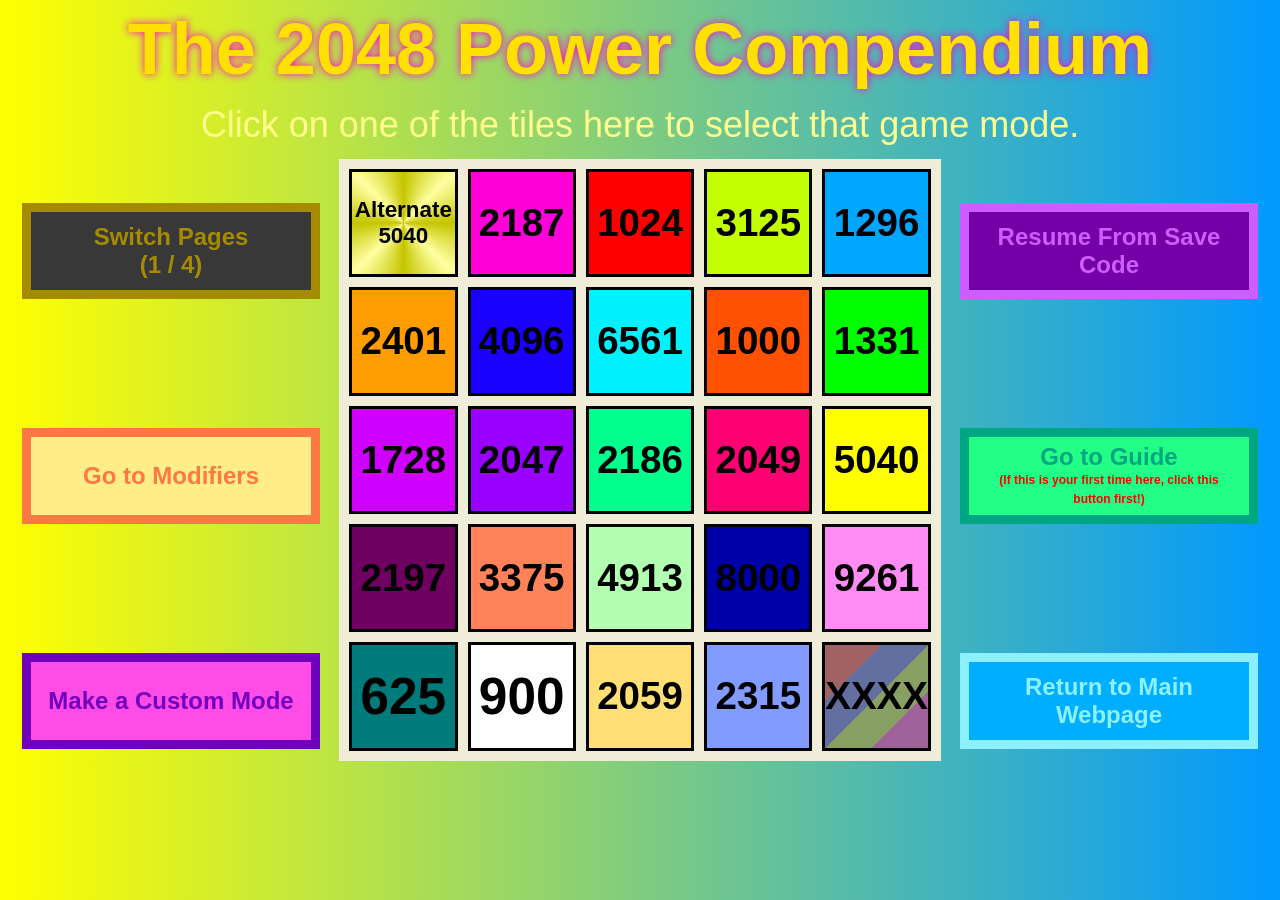
==== index.html @ 2cdbbf2d "gaussian bigint generalization progress" ====
<!DOCTYPE html>
<!-- There are secrets hidden in the Compendium. If you want to find those secrets legitimately, I'd recommend not looking
 at the code. If you don't know whether you've found all the secrets yet, then you have not. -->
<html>
    <head>
        <title>The 2048 Power Compendium</title>
        <link rel="stylesheet" href="2048 Power Compendium.css">
        <link rel="icon" type="image/png" href="Main Website Icon.png">
        <meta name="viewport" content="width=device-width, initial-scale=1.0">
        <base target="_blank">
    </head>
    <body>

        <div id="menu">
            <div id="waves_background"></div>
            <h1 id="compendium_title">The 2<span id="titleZero">0</span>48 Power Compendium</h1>
            <p id="menu_subtitle">Click on one of the tiles here to select that game mode.</p>
            <div id="menu_grid_storage">
                <div class="menu_tile hover_grow" style="background-color: #ffc400">2048</div>
                <div class="menu_tile hover_grow" style="background-color: #ff00d9">2187</div>
                <div class="menu_tile hover_grow" style="background-color: #ff0000">1024</div>
                <div class="menu_tile hover_grow" style="background-color: #c3ff00">3125</div>
                <div class="menu_tile hover_grow" style="background-color: #00a6ff">1296</div>
                <div class="menu_tile hover_grow" style="background-color: #ff9d00">2401</div>
                <div class="menu_tile hover_grow" style="background-color: #1900ff">4096</div>
                <div class="menu_tile hover_grow" style="background-color: #00f2ff">6561</div>
                <div class="menu_tile hover_grow" style="background-color: #ff5100">1000</div>
                <div class="menu_tile hover_grow" style="background-color: #00ff00">1331</div>
                <div class="menu_tile hover_grow" style="background-color: #d000ff">1728</div>
                <div class="menu_tile hover_grow" style="background-color: #9900ff">2047</div>
                <div class="menu_tile hover_grow" style="background-color: #00ff8c">2186</div>
                <div class="menu_tile hover_grow" style="background-color: #ff0073">2049</div>
                <div class="menu_tile hover_grow" style="background-color: #ffff00">5040</div>
                <div class="menu_tile hover_grow" style="background-color: #6f0062">2197</div>
                <div class="menu_tile hover_grow" style="background-color: #ff8258">3375</div>
                <div class="menu_tile hover_grow" style="background-color: #b2ffb2">4913</div>
                <div class="menu_tile hover_grow" style="background-color: #0000a8">8000</div>
                <div class="menu_tile hover_grow" style="background-color: #ff8cf5">9261</div>
                <div class="menu_tile hover_grow" style="background-color: #007b7b; --tile_font_size: 6.4;">625</div>
                <div class="menu_tile hover_grow" style="background-color: #ffffff; --tile_font_size: 6.4;">900</div>
                <div class="menu_tile hover_grow" style="background-color: #ffdf76">2059</div>
                <div class="menu_tile hover_grow" style="background-color: #829bff">2315</div>
                <div class="menu_tile hover_grow" style="background-image: linear-gradient(135deg, #a06262 0%, #a06262 27.5%, #626fa0 27.5%, #626fa0 50%, #88a062 50%, #88a062 72.5%, #a0629a 72.5%); background-color: #636363">XXXX</div>
                <div class="menu_tile hover_grow" style="background-color: #6637a8">2584</div>
                <div class="menu_tile hover_grow" style="background-color: #ffba7d">2745</div>
                <div class="menu_tile hover_grow" style="background-color: #009900">1705</div>
                <div class="menu_tile hover_grow" style="background-image: linear-gradient(#d0ae91, #d58137, #7a4b21); --tile_font_size: 3.6;">1535 1536 1537</div>
                <div class="menu_tile hover_grow" style="background-image: linear-gradient(#ffd54d 0% 15%, #fff 15% 85%, #ffd54d 85% 100%)">3072</div>
                <div class="menu_tile hover_grow" style="background-image: radial-gradient(#edcc61 0% 50%, #8cff00); --tile_font_size: 4;"><p><sup>256</sup>No</p></div>
                <div class="menu_tile hover_grow" style="background-image: linear-gradient(#ff3030 0%, #ff00d9 25% 75%, #3030ff 100%); --tile_font_size: 3.2;">Bicolor 2187</div>
                <div class="menu_tile hover_grow" style="background-image: linear-gradient(#8fba00 0%, #c3ff00 25% 75%, #8fba00 100%); --tile_font_size: 3.2;">Harder 3125</div>
                <div class="menu_tile hover_grow" style="background-image: linear-gradient(#ff77eb 0% 50%, #6c005c 50% 100%); --tile_font_size: 3.2;">Partial Absorb 243</div>
                <div class="menu_tile hover_grow" style="background-image: linear-gradient(#ff8cbc 0% 50%, #990040 50% 100%); --tile_font_size: 3.2;">Partial Absorb 257</div>
                <div class="menu_tile hover_grow" style="background-image: linear-gradient(#ffe08c 0% 50%, #997500 50% 100%); --tile_font_size: 3.2;">Partial Absorb 270</div>
                <div class="menu_tile hover_grow" style="background-color: #af8c00; --tile_font_size: 3">2216.838</div>
                <div class="menu_tile hover_grow" style="background-color: #ffff4d; --tile_font_size: 6.4;">180</div>
                <div class="menu_tile hover_grow" style="background-color: #00a068">2592</div>
                <div class="menu_tile hover_grow" style="background-image: linear-gradient(90deg, #f9eee3 0% 33.333%, #ede0c8 33.333% 66.666%, #f2b179 66.666% 100%);">2 4 8</div>
                <div class="menu_tile hover_grow" style="background-image: linear-gradient(#660000, #664e00, #1d6600, #00664e, #005866, #003366, #050066); --tile_font_size: 6"><p>X<sup>Y</sup></p></div>
                <div class="menu_tile hover_grow" style="background-image: linear-gradient(#30ffff 0%, #6637a8 25% 75%, #ffff30 100%); --tile_font_size: 3.2;">Bicolor 2584</div>
                <div class="menu_tile hover_grow" style="background-color: #deeedd">1321</div>
                <div class="menu_tile hover_grow" style="background-image: linear-gradient(#df96d9, #bfff98, #df96d9); --tile_font_size: 3.5;">mod 27</div>
                <div class="menu_tile hover_grow" style="background-image: linear-gradient(#4af 0% 33%, #74f 33%, #0bb 66%, #b3f 66%, #40c 100%); --tile_font_size: 2.4">Directional Merges</div>
                <div class="menu_tile hover_grow" style="background-color: #eace51">2378</div>
                <div class="menu_tile hover_grow" style="background-image: linear-gradient(#cdff71, #77b700); --tile_font_size: 4.2;">1093 1094</div>
                <div class="menu_tile hover_grow" style="background-image: radial-gradient(#6cffff 0% 20%, #00c3c3)">2310</div>
                <div class="menu_tile hover_grow" style="background-image: linear-gradient(90deg, #ffffac, #d8ffae, #a6ffcd, #aaf8ff, #b7c2ff, #e2bcff, #ffaaff); --tile_font_size: 6.4;">378</div>
                <div class="menu_tile hover_grow" style="background-color: #468">
                    <div class="primeImage" style="background-image:conic-gradient(#0000 0deg 10deg, #fff 35deg 55deg, #0000 80deg 100deg, #000 125deg 145deg, #0000 170deg 190deg, #fff 215deg 235deg, #0000 260deg 280deg, #000 305deg 325deg, #0000 350deg);opacity:0.5;"></div>
                    <div class="primeImage" style="background-image:radial-gradient(#fff 0%, #0000 19.666% 30.333%, #000 38.888% 44.444%, #0000 53% 63.666%, #fff 72.222% 77.777%, #0000 86.333%, #000 100%);opacity:0.5;"></div>
                    <div class="primeImage" style="background-image:repeating-linear-gradient(#0000 0%, #fff 15%, #0000 30%, #000 45%, #0000 60%);mask-image:repeating-linear-gradient(90deg, #000 0% 14%, #0000 14% 42%);opacity:0.5;"></div>
                    <p style="z-index: 1">DIVE</p>
                </div>
                <div class="menu_tile hover_grow" style="background-image: linear-gradient(#f67bd5, #994182); --tile_font_size: 4.2;">1365 1366</div>
                <div class="menu_tile hover_grow" style="background-color: #99c857">2583</div>
                <div class="menu_tile hover_grow" style="background-color: #a92f10">2131</div>
                <div class="menu_tile hover_grow" style="background-image: radial-gradient(#ffff77 0% 60%, #75baff)">3888</div>
                <div class="menu_tile hover_grow" style="background-image: radial-gradient(#ff77ff 0% 60%, #baff75)">2000</div>
                <div class="menu_tile hover_grow" style="background-image: radial-gradient(#77ffff 0% 60%, #ff75ba)">3645</div>
                <div class="menu_tile hover_grow" style="background-image: radial-gradient(#4fb54f 0% 70%, #f66, #6f6, #66f)">2700</div>
                <div class="menu_tile hover_grow" style="background-image: linear-gradient(90deg, #daff74 0% 35%, #527000 65% 100%); --tile_font_size: 8;">10</div>
                <div class="menu_tile hover_grow" style="background-image: radial-gradient(#e1ddee, #ffffff)">1825</div>
                <div class="menu_tile hover_grow" style="background-image: linear-gradient(#80ffaa, #80ffaa, #80d5ff, #80d5ff, #f480ff, #f480ff)">2295</div>
                <div class="menu_tile hover_grow" style="background-image: linear-gradient(#00d800, #00d800, #008f8f, #008f8f, #47008f, #47008f)">3069</div>
                <div class="menu_tile hover_grow" style="background-image: linear-gradient(#ffb380 0% 50%, #823502 50% 100%); --tile_font_size: 3.2;">Partial Absorb 361</div>
                <div class="menu_tile hover_grow" style="background-image: linear-gradient(#b96042 0%, #ff8258 25% 75%, #b96042 100%); --tile_font_size: 3.2;">Harder 3375</div>
                <div class="menu_tile hover_grow" style="background-image: repeating-linear-gradient(#9aad5d 0%, #c3ff00 15%, #9aad5d 30%); --tile_font_size: 2.25;">Interleaved 3125</div>
                <div class="menu_tile hover_grow" style="background-image: repeating-linear-gradient(#bb6f56 0%, #ff8258 15%, #bb6f56 30%); --tile_font_size: 2.25;">Interleaved 3375</div>
                <div class="menu_tile hover_grow" style="background-image: repeating-linear-gradient(#8c5caa 0%, #d48eff 15%, #8c5caa 30%); --tile_font_size: 2.25;">Interleaved 5832</div>
                <div class="menu_tile hover_grow" style="background-image: linear-gradient(#b1ff33 0%, #a39600 25% 75%, #b1ff33 100%)">1762</div>
                <div class="menu_tile hover_grow" style="background-image: radial-gradient(#c83b3b 0% 70%, #ff6, #6ff, #f6f)">2205</div>
                <div class="menu_tile hover_grow" style="background-image: linear-gradient(#a4cf3f, #a4cf3f, #852bd4, #852bd4); --tile_font_size: 2.8;">(232, 240)</div>
                <div class="menu_tile hover_grow" style="background-image: radial-gradient(#ffc400 0% 60%, #ff0000); --tile_font_size: 3.5;">16+16i</div>
                <div class="menu_tile hover_grow" style="background-image: linear-gradient(#d6fb00, #f54a00); --tile_font_size: 2.8;">3,188,646</div>
                <div class="menu_tile hover_grow" style="background-image: linear-gradient(#61e5ff, #3a0060)">3026</div>
                <div class="menu_tile hover_grow" style="background-color: #885500;--tile_font_size: 2.8;">
                    <div class="primeImage" style="background-image:conic-gradient(#0000 0deg 10deg, #fff 35deg 55deg, #0000 80deg 100deg, #000 125deg 145deg, #0000 170deg 190deg, #fff 215deg 235deg, #0000 260deg 280deg, #000 305deg 325deg, #0000 350deg);opacity:0.5;"></div>
                    <div class="primeImage" style="background-image:repeating-linear-gradient(#0000 0%, #fff 15%, #0000 30%, #000 45%, #0000 60%);mask-image:repeating-linear-gradient(90deg, #000 0% 14%, #0000 14% 42%);opacity:0.5;"></div>
                    <div class="primeImage" style="background-color:#550000;mask-image:linear-gradient(#0000 0% 25%, #000 75%);"></div>
                    <p style="z-index: 1">SQUART</p>
                </div>
                <div class="menu_tile hover_grow" style="background-image: radial-gradient(#c243c2 0% 50%, #ffdfac 75%); --tile_font_size: 3.2;">
                    <div class="primeImage" style="background-image: conic-gradient(#0000 0deg 27.5deg, rgb(70.83333333333333, 0, 70.83333333333333, 1) 27.5deg, rgba(127.5, 0, 0, 1) 36.25deg 53.75deg, rgb(70.83333333333333, 0, 70.83333333333333, 1) 62.5deg, #0000 62.5deg);mask-image:radial-gradient(#000 0% 50%, #0000 75%);"></div>
                    <div class="primeImage" style="background-image: conic-gradient(#0000 0deg 207.5deg, rgb(70.83333333333333, 0, 70.83333333333333, 1) 207.5deg, rgba(0, 127.5, 0, 1) 216.25deg 233.75deg, rgb(70.83333333333333, 0, 70.83333333333333, 1) 242.5deg, #0000 242.5deg);mask-image:radial-gradient(#000 0% 50%, #0000 75%);"></div>
                    <div class="primeImage" style="background-image: conic-gradient(#0000 0deg 117.5deg, rgb(70.83333333333333, 0, 70.83333333333333, 1) 117.5deg, rgba(0, 0, 127.5, 1) 126.25deg 143.75deg, rgb(70.83333333333333, 0, 70.83333333333333, 1) 152.5deg, #0000 152.5deg);mask-image:radial-gradient(#000 0% 50%, #0000 75%);"></div>
                    <div class="primeImage" style="background-image: conic-gradient(#0000 0deg 297.5deg, rgb(70.83333333333333, 0, 70.83333333333333, 1) 297.5deg, rgba(127.5, 127.5, 0, 1) 306.25deg 323.75deg, rgb(70.83333333333333, 0, 70.83333333333333, 1) 332.5deg, #0000 332.5deg);mask-image:radial-gradient(#000 0% 50%, #0000 75%);"></div>
                    <p style="z-index: 1">Turatin</p>
                </div>
                <div class="menu_tile hover_grow" style="background-color: #990080;">
                    <div class="primeImage" style="background-color:#660033;width:50%;height:50%;left:0%;top:25%"></div>
                    <div class="primeImage" style="background-color:#330066;width:50%;height:50%;left:50%;top:25%"></div>
                    <p style="z-index: 1">3307</p>
                </div>
                <div class="menu_tile hover_grow" style="background-image: linear-gradient(#c37800 0%, #ff9d00 25% 75%, #c37800 100%); --tile_font_size: 3.2;">Easier 2401</div>
                <div class="menu_tile hover_grow" style="background-image: linear-gradient(#cda405 0%, #ff5ee4 25% 75%, #cda405 100%)">1668</div>
                <div class="menu_tile hover_grow" style="background-image: linear-gradient(#2d80d2 0%, #6c1700 25% 75%, #2d80d2 100%)">1847</div>
                <div class="menu_tile hover_grow" style="background-image: conic-gradient(#0047b3 0deg 60deg, #008033 120deg 180deg, #804d00 240deg 300deg, #0047b3 360deg)">3240</div>
                <div class="menu_tile hover_grow" style="background-image: linear-gradient(#ff3333 0%, #6f00b9 25% 75%, #ff3333 100%)">1429</div>
                <div class="menu_tile hover_grow" style="background-image: radial-gradient(#33d039 0%, #0000 50%), linear-gradient(#bffff3, #fea842)">2058</div>
                <div class="menu_tile hover_grow" style="background-image: linear-gradient(45deg, #ff6b3e 0% 25%, #ffe032 75% 100%)">1716</div>
                <div class="menu_tile hover_grow" style="background-image: linear-gradient(#0000 0%, #00a6ff 25% 75%, #0000 100%), linear-gradient(90deg, #ff8080 0% 20%, #ffdb80 20% 40%, #c8ff80 40% 60%, #80ff93 60% 80%, #80ffee 80% 100%); --tile_font_size: 2.6;">Ratio-Fill 1296</div>
                <div class="menu_tile hover_grow" style="background-image: linear-gradient(#0000 0%, #ff0000 25% 75%, #0000 100%), linear-gradient(90deg, #ffdb80 0% 16.666%, #c8ff80 16.666% 33.333%, #80ff93 33.333% 50%, #80ffee 50% 66.666%, #80b5ff 66.666% 83.333%, #a680ff 83.333% 100%); --tile_font_size: 2.6;">Ratio-Fill 1024</div>
                <div class="menu_tile hover_grow" style="background-image: radial-gradient(#d13b00 0% 35%, #a8b4e2 90%)">2669</div>
                <div class="menu_tile hover_grow" style="background-image: linear-gradient(#9447ff, #9447ff, #99c9ff, #99c9ff, #00a36a, #00a36a, #39f500, #39f500, #ffea47, #ffea47, #ff9999, #ff9999); --tile_font_size: 3.2;">Bitwise 2048</div>
                <div class="menu_tile hover_grow" style="background-image: radial-gradient(#d3ff7a 0% 25%, #4800ad 90%)">3120</div>
                <div class="menu_tile hover_grow" style="background-image: linear-gradient(#9ef0b8 0%, #0000 25% 75%, #cc81ed 100%), linear-gradient(90deg, #ff9449, #ff415c); --tile_font_size: 3;">FACTUP</div>
                <div class="menu_tile hover_grow" style="background-image: linear-gradient(#83cb66, #db000c 25% 75%, #83cb66)">
                    <div class="primeImage" style="background-image: linear-gradient(#cc6666, #ff0066 25% 75%, #cc6666); mask-image: linear-gradient(90deg, #0000 0% 30%, #000 70% 100%);"></div>
                    <p style="z-index: 1">2496</p>
                </div>
                <div class="menu_tile hover_grow" style="background-image: linear-gradient(#0000 0%, #ff8258 25% 75%, #0000 100%), linear-gradient(90deg, #df9f9f 0% 14.28%, #c3df9f 14.28% 28.57%, #9fdfd7 28.57% 42.86%, #b39fdf 42.86% 57.14%, #df9fb0 57.14% 71.43%, #d4df9f 71.43% 85.71%, #9fdfc6 85.71% 100%); --tile_font_size: 2.6;">Ratio-Fill 3375</div>
                <div class="menu_tile hover_grow" style="background-image: linear-gradient(#fff, #fff, #45adff, #45adff, #fff, #fff);">
                    <div class="primeImage" style="background-image: linear-gradient(#fff 0%, #0000 25% 75%, #fff 100%), linear-gradient(90deg, #0f0, #0f0); mask-image: linear-gradient(#0000 0%, #000 7.5%, #4444 15%, #000 50%, #4444 85%, #000 92.5%, #0000 100%); width:100%;height:3.7037%;top:3.7037%"></div>
                    <div class="primeImage" style="background-image: linear-gradient(#fff 0%, #0000 25% 75%, #fff 100%), linear-gradient(90deg, #0f0, #0f0); mask-image: linear-gradient(#0000 0%, #000 7.5%, #4444 15%, #000 50%, #4444 85%, #000 92.5%, #0000 100%); width:100%;height:3.7037%;top:11.111%"></div>
                    <div class="primeImage" style="background-image: linear-gradient(#fff 0%, #0000 25% 75%, #fff 100%), linear-gradient(90deg, #00f, #00f); mask-image: linear-gradient(#0000 0%, #000 7.5%, #4444 15%, #000 50%, #4444 85%, #000 92.5%, #0000 100%); width:100%;height:3.7037%;top:18.518%"></div>
                    <div class="primeImage" style="background-image: linear-gradient(#000 0%, #0000 25% 75%, #000 100%), linear-gradient(90deg, #f0a, #f0a); mask-image: linear-gradient(#0000 0%, #000 7.5%, #4444 15%, #000 50%, #4444 85%, #000 92.5%, #0000 100%); width:100%;height:3.7037%;top:25.925%"></div>
                    <div class="primeImage" style="background-image: linear-gradient(#fff 0%, #0000 25% 75%, #fff 100%), linear-gradient(90deg, #0f0, #0f0); mask-image: linear-gradient(#0000 0%, #000 7.5%, #4444 15%, #000 50%, #4444 85%, #000 92.5%, #0000 100%); width:100%;height:3.7037%;bottom:3.7037%"></div>
                    <div class="primeImage" style="background-image: linear-gradient(#fff 0%, #0000 25% 75%, #fff 100%), linear-gradient(90deg, #0f0, #0f0); mask-image: linear-gradient(#0000 0%, #000 7.5%, #4444 15%, #000 50%, #4444 85%, #000 92.5%, #0000 100%); width:100%;height:3.7037%;bottom:11.111%"></div>
                    <div class="primeImage" style="background-image: linear-gradient(#fff 0%, #0000 25% 75%, #fff 100%), linear-gradient(90deg, #00f, #00f); mask-image: linear-gradient(#0000 0%, #000 7.5%, #4444 15%, #000 50%, #4444 85%, #000 92.5%, #0000 100%); width:100%;height:3.7037%;bottom:18.518%"></div>
                    <div class="primeImage" style="background-image: linear-gradient(#000 0%, #0000 25% 75%, #000 100%), linear-gradient(90deg, #f0a, #f0a); mask-image: linear-gradient(#0000 0%, #000 7.5%, #4444 15%, #000 50%, #4444 85%, #000 92.5%, #0000 100%); width:100%;height:3.7037%;bottom:25.925%"></div>
                    <p style="z-index: 1">1845</p>
                </div>
                <div class="menu_tile hover_grow" style="background-color: #00bb60; --tile_font_size: 2.6;">
                    <div class="primeImage" style="background-image: linear-gradient(#fff 0%, #0000 25% 75%, #fff 100%), linear-gradient(90deg, #f00, #f00); mask-image: linear-gradient(#0000 0%, #000 7.5%, #4444 15%, #000 50%, #4444 85%, #000 92.5%, #0000 100%); width:100%;height:11.111%;top:11.111%"></div>
                    <div class="primeImage" style="background-image: linear-gradient(#fff 0%, #0000 25% 75%, #fff 100%), linear-gradient(90deg, #0f0, #0f0); mask-image: linear-gradient(#0000 0%, #000 7.5%, #4444 15%, #000 50%, #4444 85%, #000 92.5%, #0000 100%); width:100%;height:11.111%;top:33.333%"></div>
                    <div class="primeImage" style="background-image: linear-gradient(#fff 0%, #0000 25% 75%, #fff 100%), linear-gradient(90deg, #00f, #00f); mask-image: linear-gradient(#0000 0%, #000 7.5%, #4444 15%, #000 50%, #4444 85%, #000 92.5%, #0000 100%); width:100%;height:11.111%;top:55.555%"></div>
                    <div class="primeImage" style="background-image: linear-gradient(#000 0%, #0000 25% 75%, #000 100%), linear-gradient(90deg, #ff0, #ff0); mask-image: linear-gradient(#0000 0%, #000 7.5%, #4444 15%, #000 50%, #4444 85%, #000 92.5%, #0000 100%); width:100%;height:11.111%;top:77.777%"></div>
                    <p style="z-index: 1">SCAPRIM</p>
                </div>
                <div class="menu_tile hover_grow" style="background-color: #ffbe19; --tile_font_size: 3;">
                    <div class="primeImage" style="background-image: conic-gradient(from -36deg, #0000 0deg 12deg, hsla(0, 100%, 29.95545810173256%, 1) 16.8deg 55.2deg, #0000 60deg 84deg, #4b4b4b 88.8deg 127.2deg, #0000 132deg 156deg, hsla(82.479712601683, 100%, 39.58831175456857%, 1) 160.8deg 199.2deg, #0000 204deg 228deg, hsla(113.83704401012218, 100%, 42.35069804169761%, 1) 232.8deg 271.2deg, #0000 276deg 300deg, hsla(45.39186137911807, 100%, 35.79183063308533%, 1) 304.8deg 343.2deg, #0000 348deg)"></div>
                    <div class="primeImage" style="background-image: conic-gradient(from 0deg, #0000 0deg 62.4deg, hsla(0, 100%, 36.4599122915593%, 1) 64.32deg 79.67999999999999deg, #0000 81.6deg 278.4deg, hsla(0, 100%, 36.4599122915593%, 1) 280.32deg 295.68deg, #0000 297.6deg)"></div>
                    <p style="z-index: 1">TRIGAT</p>
                </div>
                <div class="menu_tile hover_grow" style="background-image: linear-gradient(#0000 0%, #ff8cf5 25% 75%, #0000 100%), linear-gradient(90deg, #e69999 0% 20%, #e6d099 20% 40%, #c4e699 40% 60%, #99e6a4 60% 80%, #99e6db 80% 100%); --tile_font_size: 2.6;">Ratio-Fill 9261</div>
                <div class="menu_tile hover_grow" style="background-image: linear-gradient(90deg, #0000ff, #0000ff, #0000, #0000, #0000ff, #0000ff), linear-gradient(#a090e0, #a090e0, #0e0047, #0e0047)">3385</div>
                <div class="menu_tile hover_grow" style="background-color: #b4ffff; --tile_font_size: 3.5;">
                    <div class="primeImage" style="background-image: linear-gradient(115.382deg, #44f6e8, #92af56, #d95c02); mask-image: repeating-linear-gradient(205.382deg, #0000 0% 18.05%, #000b 18.05% 24.07%)"></div>
                    <div class="primeImage" style="background-image: linear-gradient(217.84deg, #12bac8, #62a9da, #aa9fca, #c192a8, #ef7959); mask-image: repeating-linear-gradient(307.84deg, #0000 0% 13.481%, #000b 13.481% 17.975%)"></div>
                    <p style="z-index: 1">LOCEF</p>
                </div>
                <div class="menu_tile hover_grow" style="background-image: conic-gradient(from -90deg, #9a65b3 0deg 15deg, #90e6aa 60deg 120deg, #9a65b3 165deg 195deg, #e7b9c0 240deg 300deg, #9a65b3 345deg 360deg); --tile_font_size: 3;">Pro-<br>Add-<br>Uct</div>
                <div class="menu_tile hover_grow" style="background-image: linear-gradient(#7d79eb 0% 50%, #14187d 50% 100%); --tile_font_size: 3.2;">Partial Absorb 377</div>
                <div class="menu_tile hover_grow" style="background-image: conic-gradient(from -30deg, #a9dd00 0deg, #e8f6bb 20deg 40deg, #a9dd00 60deg 90deg, #2d3b00 110deg 130deg, #a9dd00 150deg 180deg, #e8f6bb 200deg 220deg, #a9dd00 240deg 270deg, #2d3b00 290deg 310deg, #a9dd00 330deg 360deg); --tile_font_size: 3.2;">Four-Sides 625</div>
                <div class="menu_tile hover_grow" style="background-image: repeating-conic-gradient(#c5c500 0deg, #ffffa1 45deg, #c5c500 90deg);  --tile_font_size: 2.8;">Alternate 5040</div>
            </div>
            <div id="waves_grid_storage" style="display: none;">
                <div class="menu_tile waves_tile hover_grow" style="background-color: #e8004d; --tile_font_size: 3.5;">
                    <div class="primeImage" style="background-image: linear-gradient(2371.84deg, rgba(0, 0, 0, 0), rgba(235, 0, 255, 0.75)), linear-gradient(2371.84deg, rgb(58, 255, 5), rgb(255, 57, 129)); mask-image: repeating-linear-gradient(2461.84deg, rgba(0, 0, 0, 0) 0%, rgba(0, 0, 0, 0) 18.8796%, rgba(0, 0, 0, 0.733) 18.8796%, rgba(0, 0, 0, 0.733) 25.1728%);"></div>
                    <div class="primeImage" style="background-image: linear-gradient(7115.53deg, rgba(0, 0, 0, 0), rgba(0, 255, 195, 0.75)), linear-gradient(7115.53deg, rgb(255, 169, 122), rgb(255, 57, 130), rgb(149, 122, 255), rgb(57, 160, 255)); mask-image: repeating-linear-gradient(7205.53deg, rgba(0, 0, 0, 0) 0%, rgba(0, 0, 0, 0) 12.6214%, rgba(0, 0, 0, 0.733) 12.6214%, rgba(0, 0, 0, 0.733) 16.8285%);"></div>
                    <p style="z-index: 1">HICEM</p>
                </div>
                <div class="menu_tile waves_tile hover_grow" style="background-color: #4a0;--tile_font_size: 2.8;">
                    <div class="primeImage" style="background-image:radial-gradient(#0000 0% 50%, #00f 100%);"></div>
                    <div class="primeImage" style="background-image:conic-gradient(#0000 0deg 10deg, #fff 35deg 55deg, #0000 80deg 100deg, #000 125deg 145deg, #0000 170deg 190deg, #fff 215deg 235deg, #0000 260deg 280deg, #000 305deg 325deg, #0000 350deg);opacity:0.5;"></div>
                    <p style="z-index: 1">DOFFET</p>
                </div>
                <div class="menu_tile waves_tile hover_grow" style="background-image: linear-gradient(#003a3b, #a4b1ff); --tile_font_size: 3.2;">
                    <div class="primeImage" style="background-image:conic-gradient(#0000 0deg 10deg, #fff 35deg 55deg, #0000 80deg 100deg, #000 125deg 145deg, #0000 170deg 190deg, #fff 215deg 235deg, #0000 260deg 280deg, #000 305deg 325deg, #0000 350deg);opacity:0.5;"></div>
                    <div class="primeImage" style="background-image:radial-gradient(#fff 0%, #0000 19.666% 30.333%, #000 38.888% 44.444%, #0000 53% 63.666%, #fff 72.222% 77.777%, #0000 86.333%, #000 100%);opacity:0.5;"></div>
                    <div class="primeImage" style="background-image:repeating-linear-gradient(#0000 0%, #fff 15%, #0000 30%, #000 45%, #0000 60%);mask-image:repeating-linear-gradient(90deg, #000 0% 14%, #0000 14% 42%);opacity:0.5;"></div>
                    <p style="z-index: 1">Partial Flow DIVE</p>
                </div>
                <div class="menu_tile waves_tile hover_grow" style="background-image: conic-gradient(at 50% -10%, #0000 0% 35%, #0004 40% 45%, #fff4 47.5% 52.5%, #0004 55% 60%, #0000 65%), conic-gradient(from 180deg at 50% 110%, #0000 0% 35%, #0004 40% 45%, #fff4 47.5% 52.5%, #0004 55% 60%, #0000 65%), conic-gradient(from 90deg at 110% 50%, #0000 0% 35%, #0004 40% 45%, #fff4 47.5% 52.5%, #0004 55% 60%, #0000 65%), conic-gradient(from 270deg at -10% 50%, #0000 0% 35%, #0004 40% 45%, #fff4 47.5% 52.5%, #0004 55% 60%, #0000 65%), linear-gradient(#333c55, #333c55, #5e6644, #5e6644); --tile_font_size: 2.8;">
                    <p style="z-index: 1">Gaussian DIVE</p>
                </div>
                <div class="menu_tile waves_tile hover_grow" style="background-image:linear-gradient(#c00 0% 50%, #00c 50% 100%); --tile_font_size: 3;">
                    <div class="primeImage" style="background-image:conic-gradient(#0000 0deg 10deg, #fff 35deg 55deg, #0000 80deg 100deg, #000 125deg 145deg, #0000 170deg 190deg, #fff 215deg 235deg, #0000 260deg 280deg, #000 305deg 325deg, #0000 350deg);opacity:0.5;"></div>
                    <div class="primeImage" style="background-image:radial-gradient(#fff 0%, #0000 19.666% 30.333%, #000 38.888% 44.444%, #0000 53% 63.666%, #fff 72.222% 77.777%, #0000 86.333%, #000 100%);opacity:0.5;"></div>
                    <div class="primeImage" style="background-image:repeating-linear-gradient(#0000 0%, #fff 15%, #0000 30%, #000 45%, #0000 60%);mask-image:repeating-linear-gradient(90deg, #000 0% 14%, #0000 14% 42%);opacity:0.5;"></div>
                    <p style="z-index: 1">Dual-Tile DIVE</p>
                </div>
                <div class="menu_tile waves_tile hover_grow" style="background-image: linear-gradient(#003ece, #003ece, #9bd4ff, #9bd4ff, #003ece, #003ece);--tile_font_size: 3.2">
                    <div class="primeImage" style="background-image: linear-gradient(#fff 0%, #0000 25% 75%, #fff 100%), linear-gradient(90deg, #0f0, #0f0); mask-image: linear-gradient(#0000 0%, #000 7.5%, #4444 15%, #000 50%, #4444 85%, #000 92.5%, #0000 100%); width:100%;height:3.7037%;top:3.7037%"></div>
                    <div class="primeImage" style="background-image: linear-gradient(#fff 0%, #0000 25% 75%, #fff 100%), linear-gradient(90deg, #0f0, #0f0); mask-image: linear-gradient(#0000 0%, #000 7.5%, #4444 15%, #000 50%, #4444 85%, #000 92.5%, #0000 100%); width:100%;height:3.7037%;top:11.111%"></div>
                    <div class="primeImage" style="background-image: linear-gradient(#fff 0%, #0000 25% 75%, #fff 100%), linear-gradient(90deg, #00f, #00f); mask-image: linear-gradient(#0000 0%, #000 7.5%, #4444 15%, #000 50%, #4444 85%, #000 92.5%, #0000 100%); width:100%;height:3.7037%;top:18.518%"></div>
                    <div class="primeImage" style="background-image: linear-gradient(#000 0%, #0000 25% 75%, #000 100%), linear-gradient(90deg, #f0a, #f0a); mask-image: linear-gradient(#0000 0%, #000 7.5%, #4444 15%, #000 50%, #4444 85%, #000 92.5%, #0000 100%); width:100%;height:3.7037%;top:25.925%"></div>
                    <div class="primeImage" style="background-image: linear-gradient(#fff 0%, #0000 25% 75%, #fff 100%), linear-gradient(90deg, #0f0, #0f0); mask-image: linear-gradient(#0000 0%, #000 7.5%, #4444 15%, #000 50%, #4444 85%, #000 92.5%, #0000 100%); width:100%;height:3.7037%;bottom:3.7037%"></div>
                    <div class="primeImage" style="background-image: linear-gradient(#fff 0%, #0000 25% 75%, #fff 100%), linear-gradient(90deg, #0f0, #0f0); mask-image: linear-gradient(#0000 0%, #000 7.5%, #4444 15%, #000 50%, #4444 85%, #000 92.5%, #0000 100%); width:100%;height:3.7037%;bottom:11.111%"></div>
                    <div class="primeImage" style="background-image: linear-gradient(#fff 0%, #0000 25% 75%, #fff 100%), linear-gradient(90deg, #00f, #00f); mask-image: linear-gradient(#0000 0%, #000 7.5%, #4444 15%, #000 50%, #4444 85%, #000 92.5%, #0000 100%); width:100%;height:3.7037%;bottom:18.518%"></div>
                    <div class="primeImage" style="background-image: linear-gradient(#000 0%, #0000 25% 75%, #000 100%), linear-gradient(90deg, #f0a, #f0a); mask-image: linear-gradient(#0000 0%, #000 7.5%, #4444 15%, #000 50%, #4444 85%, #000 92.5%, #0000 100%); width:100%;height:3.7037%;bottom:25.925%"></div>
                    <p style="z-index: 1">Aquatic 1845</p>
                </div>
                <div class="menu_tile waves_tile hover_grow" style="background-color: #00aa99;--tile_font_size: 2.8;">
                    <div class="primeImage" style="background-image:conic-gradient(#0000 0deg 10deg, #fff 35deg 55deg, #0000 80deg 100deg, #000 125deg 145deg, #0000 170deg 190deg, #fff 215deg 235deg, #0000 260deg 280deg, #000 305deg 325deg, #0000 350deg);opacity:0.5;"></div>
                    <div class="primeImage" style="background-image:repeating-linear-gradient(#0000 0%, #fff 15%, #0000 30%, #000 45%, #0000 60%);mask-image:repeating-linear-gradient(90deg, #000 0% 14%, #0000 14% 42%);opacity:0.5;"></div>
                    <div class="primeImage" style="background-color:#005599;mask-image:linear-gradient(#0000 0% 25%, #000 75%);"></div>
                    <p style="z-index: 1">Aquatic SQUART</p>
                </div>
                <div class="menu_tile waves_tile hover_grow" style="background-image: linear-gradient(#7855d0, #6555d0);--tile_font_size: 3.2">
                    <div class="primeImage" style="background-image: linear-gradient(#2f73b0, #2f97b0); mask-image: linear-gradient(90deg, #0000 0% 30%, #000 70% 100%);"></div>
                    <p style="z-index: 1">Aquatic 2496</p>
                </div>
                <div class="menu_tile waves_tile hover_grow" style="background-image: conic-gradient(from -90deg, #aaaa88 0deg 15deg, #886600 60deg 120deg, #aaaa88 165deg 195deg, #446688 240deg 300deg, #aaaa88 345deg 360deg); --tile_font_size: 3;">Div-<br>Add-<br>Tor</div>
                <div class="menu_tile waves_tile hover_grow" style="background-color: #a550be;--tile_font_size: 3">
                    <div class="primeImage" style="background-image:conic-gradient(#0000 0deg 10deg, #888 35deg 55deg, #0000 80deg 100deg, #000 125deg 145deg, #0000 170deg 190deg, #888 215deg 235deg, #0000 260deg 280deg, #000 305deg 325deg, #0000 350deg);opacity:0.5;"></div>
                    <div class="primeImage" style="background-image:radial-gradient(#888 0%, #0000 19.666% 30.333%, #000 38.888% 44.444%, #0000 53% 63.666%, #888 72.222% 77.777%, #0000 86.333%, #000 100%);opacity:0.5;"></div>
                    <div class="primeImage" style="background-image:repeating-linear-gradient(#0000 0%, #888 15%, #0000 30%, #000 45%, #0000 60%);mask-image:repeating-linear-gradient(90deg, #000 0% 14%, #0000 14% 42%);opacity:0.5;"></div>
                    <p style="z-index: 1">RACUTE</p>
                </div>
                <div class="menu_tile waves_tile hover_grow" style="background-image: linear-gradient(90deg, #460 0% 33.3%, #408 33.3% 66.6%, #068 66.6% 100%);--tile_font_size: 3">
                    <div class="primeImage" style="background-image:conic-gradient(#0000 0deg 10deg, #fff 35deg 55deg, #0000 80deg 100deg, #000 125deg 145deg, #0000 170deg 190deg, #fff 215deg 235deg, #0000 260deg 280deg, #000 305deg 325deg, #0000 350deg);opacity:0.5;"></div>
                    <div class="primeImage" style="background-image:radial-gradient(#fff 0%, #0000 19.666% 30.333%, #000 38.888% 44.444%, #0000 53% 63.666%, #fff 72.222% 77.777%, #0000 86.333%, #000 100%);opacity:0.5;"></div>
                    <div class="primeImage" style="background-image:repeating-linear-gradient(#0000 0%, #fff 15%, #0000 30%, #000 45%, #0000 60%);mask-image:repeating-linear-gradient(90deg, #000 0% 14%, #0000 14% 42%);opacity:0.5;"></div>
                    <p style="z-index: 1">Wildcard DIVE</p>
                </div>
                <div class="menu_tile waves_tile hover_grow" style="background-color: #0ff;--tile_font_size: 3">
                    <div class="primeImage" style="background-image:conic-gradient(#0000 0deg 10deg, #fff 35deg 55deg, #0000 80deg 100deg, #000 125deg 145deg, #0000 170deg 190deg, #fff 215deg 235deg, #0000 260deg 280deg, #000 305deg 325deg, #0000 350deg);"></div>
                    <div class="primeImage" style="background-image:radial-gradient(#fff 0%, #0000 19.666% 30.333%, #000 38.888% 44.444%, #0000 53% 63.666%, #fff 72.222% 77.777%, #0000 86.333%, #000 100%);"></div>
                    <div class="primeImage" style="background-image:repeating-linear-gradient(#0000 0%, #fff 15%, #0000 30%, #000 45%, #0000 60%);mask-image:repeating-linear-gradient(90deg, #000 0% 14%, #0000 14% 42%);"></div>
                    <p style="z-index: 1">FRUSEE</p>
                </div>
                <div class="menu_tile waves_tile hover_grow" style="background-image: linear-gradient(#00aa88 0% 30%, #0066cc 30% 70%, #886688 70% 100%); --tile_font_size: 3.5">
                    <div class="primeImage" style="background-image:conic-gradient(#0000 0deg 10deg, #fff 35deg 55deg, #0000 80deg 100deg, #000 125deg 145deg, #0000 170deg 190deg, #fff 215deg 235deg, #0000 260deg 280deg, #000 305deg 325deg, #0000 350deg);opacity:0.5;"></div>
                    <div class="primeImage" style="background-image:radial-gradient(#fff 0%, #0000 19.666% 30.333%, #000 38.888% 44.444%, #0000 53% 63.666%, #fff 72.222% 77.777%, #0000 86.333%, #000 100%);opacity:0.5;"></div>
                    <div class="primeImage" style="background-image:repeating-linear-gradient(#0000 0%, #fff 15%, #0000 30%, #000 45%, #0000 60%);mask-image:repeating-linear-gradient(90deg, #000 0% 14%, #0000 14% 42%);opacity:0.5;"></div>
                    <p style="z-index: 1">DIVE-3</p>
                </div>
            </div>
            <!-- JavaScript places the menu tiles into their grids -->
            <div id="menu_grid_1" class="menu_grid">

            </div>
            <div id="menu_grid_2" class="menu_grid">
                
            </div>
            <div id="menu_grid_3" class="menu_grid">
                
            </div>
            <div id="menu_grid_4" class="menu_grid">
                
            </div>
            <div id="menu_extra" class="hover_grow menu_button">Switch Pages</div>
            <div id="menu_import" class="hover_grow menu_button">Resume From Save Code</div>
            <div id="menu_to_modifiers" class="hover_grow menu_button">Go to Modifiers</div>
            <div id="menu_to_guide" class="hover_grow menu_button"><p>Go to Guide<br><span id="guide_attraction">(If this is your first time here, click this button first!)</span></p></div>
            <div id="menu_to_custom" class="hover_grow menu_button">Make a Custom Mode</div>
            <div id="menu_to_homepage" class="hover_grow menu_button">Return to Main Webpage</div>
        </div>

        <div id="gamemode">
            <div id="gm_big_tile"></div>
            <div id="gm_rules_text"></div>
            <div id="start_game" class="hover_grow">Start Game</div>
            <div id="gm_size_line" class="gm_var_line">
                <div id="gm_width" class="gm_var_container">
                    <p id="gm_width_title" class="gm_var_title">Grid Width:</p>
                    <p id="gm_width_counter" class="gm_var_counter"></p>
                    <div id="gm_width_plus" class="gm_grid_button plus_button">+</div>
                    <div id="gm_width_minus" class="gm_grid_button minus_button">-</div>
                </div>
                <div id="gm_height" class="gm_var_container">
                    <p id="gm_height_title" class="gm_var_title">Grid Height:</p>
                    <p id="gm_height_counter" class="gm_var_counter"></p>
                    <div id="gm_height_plus" class="gm_grid_button plus_button">+</div>
                    <div id="gm_height_minus" class="gm_grid_button minus_button">-</div>
                </div>
            </div>
            <div id="gm_diamond_line" class="gm_var_line">
                <div id="gm_diamond" class="gm_var_container">
                    <p id="gm_diamond_title" class="gm_var_title">Grid Size:</p>
                    <p id="gm_diamond_counter" class="gm_var_counter"></p>
                    <div id="gm_diamond_plus" class="gm_grid_button plus_button">+</div>
                    <div id="gm_diamond_minus" class="gm_grid_button minus_button">-</div>
                </div>
            </div>
            <div id="gm_4D_line" class="gm_var_line">
                <div id="gm_4D_width" class="gm_var_container">
                    <p id="gm_4D_width_title" class="gm_var_title">Grid Width:</p>
                    <p id="gm_4D_width_counter" class="gm_var_counter"></p>
                    <div id="gm_4D_width_plus" class="gm_grid_button plus_button">+</div>
                    <div id="gm_4D_width_minus" class="gm_grid_button minus_button">-</div>
                </div>
                <div id="gm_4D_height" class="gm_var_container">
                    <p id="gm_4D_height_title" class="gm_var_title">Grid Height:</p>
                    <p id="gm_4D_height_counter" class="gm_var_counter"></p>
                    <div id="gm_4D_height_plus" class="gm_grid_button plus_button">+</div>
                    <div id="gm_4D_height_minus" class="gm_grid_button minus_button">-</div>
                </div>
                <div id="gm_4D_length" class="gm_var_container">
                    <p id="gm_4D_length_title" class="gm_var_title">Grid Length:</p>
                    <p id="gm_4D_length_counter" class="gm_var_counter"></p>
                    <div id="gm_4D_length_plus" class="gm_grid_button plus_button">+</div>
                    <div id="gm_4D_length_minus" class="gm_grid_button minus_button">-</div>
                </div>
                <div id="gm_4D_depth" class="gm_var_container">
                    <p id="gm_4D_depth_title" class="gm_var_title">Grid Depth:</p>
                    <p id="gm_4D_depth_counter" class="gm_var_counter"></p>
                    <div id="gm_4D_depth_plus" class="gm_grid_button plus_button">+</div>
                    <div id="gm_4D_depth_minus" class="gm_grid_button minus_button">-</div>
                </div>
            </div>
            <div id="mode_vars_line">
                <div id="2048_vars" class="gm_var_line">
                    <div id="2048_spawn" class="gm_var_switch_container">
                        <p id="2048_spawn_text" class="gm_var_text">To match the rest of the 2048 Power Compendium modes, 1s are the primary spawning tile.</p>
                        <div id="2048_spawn_button" class="gmSwitchModifier hover_grow">Switch This Modifier!</div>
                    </div>
                </div>
                <div id="3125_vars" class="gm_var_line">
                    <div id="3125_3-1" class="gm_var_switch_container">
                        <p id="3125_3-1_text" class="gm_var_text">Any merge adding up to a number equal to, double, triple, or quadruple a power of five is allowed.</p>
                        <div id="3125_3-1_button" class="gmSwitchModifier hover_grow">Switch This Modifier!</div>
                    </div>
                </div>
                <div id="XXXX_vars" class="gm_var_line">
                    <div id="XXXX_min" class="gm_var_switch_container">
                        <p id="XXXX_min_title" class="gm_var_title">Minimum Merge Length:</p>
                        <p id="XXXX_min_counter" class="gm_var_counter"></p>
                        <div id="XXXX_min_plus" class="gm_grid_button plus_button">+</div>
                        <div id="XXXX_min_minus" class="gm_grid_button minus_button">-</div>
                    </div>
                    <div id="XXXX_max" class="gm_var_switch_container">
                        <p id="XXXX_max_title" class="gm_var_title">Maximum Merge Length:</p>
                        <p id="XXXX_max_counter" class="gm_var_counter"></p>
                        <div id="XXXX_max_plus" class="gm_grid_button plus_button">+</div>
                        <div id="XXXX_max_minus" class="gm_grid_button minus_button">-</div>
                    </div>
                    <div id="XXXX_mergeListEnable" class="gm_var_switch_container">
                        <p id="XXXX_mergeListEnable_text" class="gm_var_text">The allowed merge lengths are given as a minimum and maximum.</p>
                        <div id="XXXX_mergeListEnable_button" class="gmSwitchModifier hover_grow">Switch This Modifier!</div>
                    </div>
                </div>
                <div id="XXXX_mergeLengthList" class="gm_var_line_multiForm">
                    <p class="gm_var_text" style="color: #986f00">Allowed Merge Lengths: </p>
                    <form id="XXXX_mergeLengthList_form0" class="customForm_size2">
                        <input type="number" step="1" id="XXXX_mergeLengthList_input0" name="XXXX_mergeLengthList_input0">
                    </form>
                </div>
                <div id="Isotopic256_vars" class="gm_var_line">
                    <div id="Isotopic256_halfLife" class="gm_var_container">
                        <p id="Isotopic256_halfLife_title" class="gm_var_title">Tile Lifespan Multiplier:</p>
                        <form id="Isotopic256_halfLife_form" class="gm_var_form">
                            <input type="number" step="any" id="Isotopic256_halfLife_change" name="Isotopic256_halfLife_change">
                        </form>
                    </div>
                </div>
                <div id="2584_vars" class="gm_var_line">
                    <div id="2584_previousNegative" class="gm_var_switch_container">
                        <p id="2584_previousNegative_text" class="gm_var_text">The only tiles of opposite signs that can merge are those with equal absolute value.</p>
                        <div class="gmSwitchButtonLine">
                            <div id="2584_previousNegative_button" class="gmSwitchModifier hover_grow">Switch This Modifier!</div>
                        </div>
                    </div>
                </div>
                <div id="PA243_vars" class="gm_var_line">
                    <div id="PA243_submode" class="gm_var_switch_container">
                        <p id="PA243_submode_text" class="gm_var_text">There's a mix of regular and Partial Absorb merges.</p>
                        <div class="gmSwitchButtonLine">
                            <div id="PA243_submode_button" class="gmSwitchModifier hover_grow">Switch This Modifier!</div>
                        </div>
                    </div>
                </div>
                <div id="PA257_vars" class="gm_var_line">
                    <div id="PA257_pow2diff" class="gm_var_switch_container">
                        <p id="PA257_pow2diff_text" class="gm_var_text">Tiles are 1 more than a power of two.</p>
                        <div class="gmSwitchButtonLine">
                            <div id="PA257_pow2diff_button" class="gmSwitchModifier hover_grow">Switch This Modifier!</div>
                        </div>
                    </div>
                    <div id="PA257_mergeLength" class="gm_var_switch_container">
                        <p id="PA257_mergeLength_text" class="gm_var_text">Two tiles merge, making a bigger tile and a small tile.</p>
                        <div class="gmSwitchButtonLine">
                            <div id="PA257_mergeLength_button" class="gmSwitchModifier hover_grow">Switch This Modifier!</div>
                        </div>
                    </div>
                </div>
                <div id="PA270_vars" class="gm_var_line">
                    <div id="PA270_submode" class="gm_var_switch_container">
                        <p id="PA270_submode_text" class="gm_var_text">Factors of 3 and 5 are uncapped, factors of 2 are capped.</p>
                        <div class="gmSwitchButtonLine">
                            <div id="PA270_submode_button" class="gmSwitchModifier hover_grow">Switch This Modifier!</div>
                        </div>
                    </div>
                </div>
                <div id="ThreeHalves_vars" class="gm_var_line">
                    <div id="ThreeHalves_mode" class="gm_var_switch_container">
                        <p id="ThreeHalves_mode_text" class="gm_var_text">Two of the same power of 1.5 merge partially, with half of the colliding tile being absorbed into the resulting tile.</p>
                        <div id="ThreeHalves_mode_button" class="gmSwitchModifier hover_grow">Switch This Modifier!</div>
                    </div>
                    <div id="ThreeHalves_partialModeMerges" class="gm_var_switch_container">
                        <p id="ThreeHalves_partialModeMerges_text" class="gm_var_text">0.5 + 0.5 = 1 is allowed, 1 + 0.5 = 1.5 is not.</p>
                        <div id="ThreeHalves_partialModeMerges_button" class="gmSwitchModifier hover_grow">Switch This Modifier!</div>
                    </div>
                </div>
                <div id="180_vars" class="gm_var_line">
                    <div id="180_length" class="gm_var_switch_container">
                        <p id="180_length_text" class="gm_var_text">Only 2, 3, or 5 of the same tile can merge.</p>
                        <div id="180_length_button" class="gmSwitchModifier hover_grow">Switch This Modifier!</div>
                    </div>
                    <div id="180_randomGoals" class="gm_var_switch_container">
                        <p id="180_randomGoals_text" class="gm_var_text">Random goals are disabled.</p>
                        <div class="gmSwitchButtonLine">
                            <div id="180_randomGoals_button" class="gmSwitchModifier hover_grow">Switch This Modifier!</div>
                        </div>
                    </div>
                    <div id="180_firstGoalMinimum" class="gm_var_switch_container firstGoalMinimum">
                        <p id="180_firstGoalMinimum_title" class="gm_var_title">The first random goal will be at least:</p>
                        <form id="180_firstGoalMinimum_form" class="gm_var_form">
                            <input type="number" step="any" id="180_firstGoalMinimum_change" name="180_firstGoalMinimum_change">
                        </form>
                    </div>
                    <div id="180_partialAbsorb" class="gm_var_switch_container">
                        <p id="180_partialAbsorb_text" class="gm_var_text">Tiles merge fully.</p>
                        <div id="180_partialAbsorb_button" class="gmSwitchModifier hover_grow">Switch This Modifier!</div>
                    </div>
                    <div id="Arrangement180_midMove" class="gm_var_switch_container">
                        <p id="Arrangement180_midMove_text" class="gm_var_text">Tiles only merge at the end of a move.</p>
                        <div id="Arrangement180_midMove_button" class="gmSwitchModifier hover_grow">Switch This Modifier!</div>
                    </div>
                </div>
                <div id="180_mergeLengthList" class="gm_var_line_multiForm">
                    <p class="gm_var_text" style="color: #986f00">Allowed Merge Lengths: </p>
                    <form id="180_mergeLengthList_form0" class="customForm_size2">
                        <input type="text" id="180_mergeLengthList_input0" name="180_mergeLengthList_input0">
                    </form>
                </div>
                <div id="2592_vars" class="gm_var_line">
                    <div id="2592_switch" class="gm_var_switch_container">
                        <p id="2592_switch_text" class="gm_var_text">The merge rules switch after each move.</p>
                        <div id="2592_switch_button" class="gmSwitchModifier hover_grow">Switch This Modifier!</div>
                    </div>
                    <div id="2592_randomGoals" class="gm_var_switch_container">
                        <p id="2592_randomGoals_text" class="gm_var_text">Random goals are disabled.</p>
                        <div class="gmSwitchButtonLine">
                            <div id="2592_randomGoals_button" class="gmSwitchModifier hover_grow">Switch This Modifier!</div>
                        </div>
                    </div>
                    <div id="2592_firstGoalMinimum" class="gm_var_switch_container firstGoalMinimum">
                        <p id="2592_firstGoalMinimum_title" class="gm_var_title">The first random goal will be at least:</p>
                        <form id="2592_firstGoalMinimum_form" class="gm_var_form">
                            <input type="number" step="any" id="2592_firstGoalMinimum_change" name="2592_firstGoalMinimum_change">
                        </form>
                    </div>
                </div>
                <div id="Wildcard2048_vars" class="gm_var_line">
                    <div id="Wildcard2048_add" class="gm_var_switch_container">
                        <p id="Wildcard2048_add_text" class="gm_var_text">When two wildcard tiles merge, only the possibilities they both share remain.</p>
                        <div id="Wildcard2048_add_button" class="gmSwitchModifier hover_grow">Switch This Modifier!</div>
                    </div>
                    <div id="Wildcard2048_chaosSpawns" class="gm_var_switch_container">
                        <p id="Wildcard2048_chaosSpawns_text" class="gm_var_text">Crazy combination tiles only spawn 4% of the time.</p>
                        <div id="Wildcard2048_chaosSpawns_button" class="gmSwitchModifier hover_grow">Switch This Modifier!</div>
                    </div>
                </div>
                <div id="XpowY_vars" class="gm_var_line">
                    <div id="XpowY_pow" class="gm_var_switch_container">
                        <p id="XpowY_pow_title" class="gm_var_title">Highest Prime Power:</p>
                        <p id="XpowY_pow_counter" class="gm_var_counter"></p>
                        <div id="XpowY_pow_plus" class="gm_grid_button plus_button">+</div>
                        <div id="XpowY_pow_minus" class="gm_grid_button minus_button">-</div>
                    </div>
                    <div id="XpowY_merge" class="gm_var_switch_container">
                        <p id="XpowY_merge_title" class="gm_var_title">Maximum Merge Length:</p>
                        <p id="XpowY_merge_counter" class="gm_var_counter"></p>
                        <div id="XpowY_merge_plus" class="gm_grid_button plus_button">+</div>
                        <div id="XpowY_merge_minus" class="gm_grid_button minus_button">-</div>
                    </div>
                    <div id="XpowY_randomGoals" class="gm_var_switch_container">
                        <p id="XpowY_randomGoals_text" class="gm_var_text">Random goals are disabled.</p>
                        <div class="gmSwitchButtonLine">
                            <div id="XpowY_randomGoals_button" class="gmSwitchModifier hover_grow">Switch This Modifier!</div>
                        </div>
                    </div>
                    <div id="XpowY_firstGoalMinimum" class="gm_var_switch_container firstGoalMinimum">
                        <p id="XpowY_firstGoalMinimum_title" class="gm_var_title">The first random goal will be at least:</p>
                        <form id="XpowY_firstGoalMinimum_form" class="gm_var_form">
                            <input type="number" step="any" id="XpowY_firstGoalMinimum_change" name="XpowY_firstGoalMinimum_change">
                        </form>
                    </div>
                </div>
                <div id="1321_vars" class="gm_var_line">
                    <div id="1321_evensOnly" class="gm_var_switch_container">
                        <p id="1321_evensOnly_text" class="gm_var_text">+1s can merge with any tile.</p>
                        <div id="1321_evensOnly_button" class="gmSwitchModifier hover_grow">Switch This Modifier!</div>
                    </div>
                    <div id="1321_plusCombine" class="gm_var_switch_container">
                        <p id="1321_plusCombine_text" class="gm_var_text">Two +1s merge into a +2.</p>
                        <div id="1321_plusCombine_button" class="gmSwitchModifier hover_grow">Switch This Modifier!</div>
                    </div>
                    <div id="1321_randomGoals" class="gm_var_switch_container">
                        <p id="1321_randomGoals_text" class="gm_var_text">Random goals are disabled.</p>
                        <div class="gmSwitchButtonLine">
                            <div id="1321_randomGoals_button" class="gmSwitchModifier hover_grow">Switch This Modifier!</div>
                        </div>
                    </div>
                    <div id="1321_firstGoalMinimum" class="gm_var_switch_container firstGoalMinimum">
                        <p id="1321_firstGoalMinimum_title" class="gm_var_title">The first random goal is between 2<sup>n - 1</sup> and 2<sup>n</sup>, n =</p>
                        <p id="1321_firstGoalMinimum_counter" class="gm_var_counter"></p>
                        <div id="1321_firstGoalMinimum_plus" class="gm_grid_button plus_button">+</div>
                        <div id="1321_firstGoalMinimum_minus" class="gm_grid_button minus_button">-</div>
                    </div>
                </div>
                <div id="mod27_vars" class="gm_var_line">
                    <div id="mod27_start" class="gm_var_switch_container" style="color:#ff00d9;">
                        <p id="mod27_start_title" class="gm_var_title">Starting Modulus:</p>
                        <p id="mod27_start_counter" class="gm_var_counter"></p>
                        <div id="mod27_start_plus" class="gm_grid_button plus_button">+</div>
                        <div id="mod27_start_minus" class="gm_grid_button minus_button">-</div>
                    </div>
                    <div id="mod27_increment" class="gm_var_switch_container" style="color: #00ff33;">
                        <p id="mod27_increment_title" class="gm_var_title">Modulus Increment:</p>
                        <p id="mod27_increment_counter" class="gm_var_counter"></p>
                        <div id="mod27_increment_plus" class="gm_grid_button plus_button">+</div>
                        <div id="mod27_increment_minus" class="gm_grid_button minus_button">-</div>
                    </div>
                    <div id="mod27_negativeOffset" class="gm_var_switch_container">
                        <p id="mod27_negativeOffset_text" class="gm_var_text">The numbers range between 0 and modulus - 1.</p>
                        <div id="mod27_negativeOffset_button" class="gmSwitchModifier hover_grow">Switch This Modifier!</div>
                    </div>
                </div>
                <div id="2100_varsLevel" class="gm_var_line">
                    <div id="2100_switch" class="gm_var_switch_container">
                        <p id="2100_difficulty_text" class="gm_var_text">Hard: rightwards is X + X, downwards is X + 2X, leftwards is X + 4X, upwards is 3X + 4X.</p>
                        <div class="gmSwitchButtonLine">
                            <div id="2100_difficulty_decrease" class="gmSwitchModifier gmDecreaseModifier hover_grow">Decrease Difficulty</div>
                            <div id="2100_difficulty_increase" class="gmSwitchModifier gmIncreaseModifier hover_grow">Increase Difficulty</div>
                        </div>
                    </div>
                </div>
                <div id="2100_vars" class="gm_var_line">
                    <div id="2100_randomGoals" class="gm_var_switch_container">
                        <p id="2100_randomGoals_text" class="gm_var_text">Random goals are disabled.</p>
                        <div class="gmSwitchButtonLine">
                            <div id="2100_randomGoals_button" class="gmSwitchModifier hover_grow">Switch This Modifier!</div>
                        </div>
                    </div>
                    <div id="2100_firstGoalMinimum" class="gm_var_switch_container firstGoalMinimum">
                        <p id="2100_firstGoalMinimum_title" class="gm_var_title">The first random goal will be at least:</p>
                        <form id="2100_firstGoalMinimum_form" class="gm_var_form">
                            <input type="number" step="any" id="2100_firstGoalMinimum_change" name="2100_firstGoalMinimum_change">
                        </form>
                    </div>
                </div>
                <div id="378_vars" class="gm_var_line">
                    <div id="378_goal" class="gm_var_switch_container">
                        <p id="378_goal_text" class="gm_var_text">You have to make the triangular numbers in order.</p>
                        <div id="378_goal_button" class="gmSwitchModifier hover_grow">Switch This Modifier!</div>
                    </div>
                    <div id="378_merge" class="gm_var_switch_container" style="color:#950095;">
                        <p id="378_merge_title" class="gm_var_title">Maximum Merge Length:</p>
                        <p id="378_merge_counter" class="gm_var_counter"></p>
                        <div id="378_merge_plus" class="gm_grid_button plus_button">+</div>
                        <div id="378_merge_minus" class="gm_grid_button minus_button">-</div>
                    </div>
                    <div id="378_randomGoals" class="gm_var_switch_container">
                        <p id="378_randomGoals_text" class="gm_var_text">Random goals are disabled.</p>
                        <div class="gmSwitchButtonLine">
                            <div id="378_randomGoals_button" class="gmSwitchModifier hover_grow">Switch This Modifier!</div>
                        </div>
                    </div>
                    <div id="378_firstGoalMinimum" class="gm_var_switch_container firstGoalMinimum">
                        <p id="378_firstGoalMinimum_title" class="gm_var_title">The first random goal will be at least:</p>
                        <form id="378_firstGoalMinimum_form" class="gm_var_form">
                            <input type="number" step="any" id="378_firstGoalMinimum_change" name="378_firstGoalMinimum_change">
                        </form>
                    </div>
                </div>
                <div id="DIVE_vars" class="gm_var_line_wrapping many_vars">
                    <div id="DIVE_seeds" class="gm_var_switch_container">
                        <p id="DIVE_seeds_text" class="gm_var_text">Spawning tiles, a.k.a. seeds, can be unlocked and eliminated.</p>
                        <div id="DIVE_seeds_button" class="gmSwitchModifier hover_grow">Switch This Modifier!</div>
                    </div>
                    <div id="DIVE_primeSpawns" class="gm_var_switchForm_container">
                        <p id="DIVE_primeSpawns_title" class="gm_var_title">The spawning tiles are the first n primes, n =</p>
                        <form id="DIVE_primeSpawns_form" class="gm_var_form">
                            <input type="number" step="1" id="DIVE_primeSpawns_change" name="DIVE_primeSpawns_change">
                        </form>
                        <div id="DIVE_primeSpawns_button" class="gmSwitchModifier hover_grow">Switch This Modifier!</div>
                    </div>
                    <div id="DIVE_1s" class="gm_var_switch_container">
                        <p id="DIVE_1s_text" class="gm_var_text">1s cannot spawn.</p>
                        <div id="DIVE_1s_button" class="gmSwitchModifier hover_grow">Switch This Modifier!</div>
                    </div>
                    <div id="DIVE_unlockRules" class="gm_var_switch_container">
                        <p id="DIVE_unlockRules_text" class="gm_var_text">When deciding what new seed to unlock, seeds are checked largest to smallest.</p>
                        <div id="DIVE_unlockRules_button" class="gmSwitchModifier hover_grow">Switch This Modifier!</div>
                    </div>
                    <div id="DIVE_randomGoals" class="gm_var_switch_container">
                        <p id="DIVE_randomGoals_text" class="gm_var_text">Random goals are disabled.</p>
                        <div class="gmSwitchButtonLine">
                            <div id="DIVE_randomGoals_button" class="gmSwitchModifier hover_grow">Switch This Modifier!</div>
                        </div>
                    </div>
                    <div id="DIVE_firstGoalMinimum" class="gm_var_switch_container firstGoalMinimum">
                        <p id="DIVE_firstGoalMinimum_title" class="gm_var_title">The first random goal will be at least:</p>
                        <form id="DIVE_firstGoalMinimum_form" class="gm_var_form">
                            <input type="number" step="any" id="DIVE_firstGoalMinimum_change" name="DIVE_firstGoalMinimum_change">
                        </form>
                    </div>
                </div>
                <div id="DIVE3_vars" class="gm_var_line_wrapping many_vars">
                    <div id="DIVE3_variant" class="gm_var_switch_container">
                        <p id="DIVE3_variant_text" class="gm_var_text" style="text-shadow: 0px 0px 5px white;">Two tiles merge.</p>
                        <div id="DIVE3_variant_button" class="gmSwitchModifier hover_grow">Switch This Modifier!</div>
                    </div>
                    <!-- <div id="DIVE3_mergeLength" class="gm_var_switch_container" style="color: #c4ff85;">
                        <p id="DIVE3_mergeLength_title" class="gm_var_title">Maximum Merge Length:</p>
                        <p id="DIVE3_mergeLength_counter" class="gm_var_counter"></p>
                        <div id="DIVE3_mergeLength_plus" class="gm_grid_button plus_button">+</div>
                        <div id="DIVE3_mergeLength_minus" class="gm_grid_button minus_button">-</div>
                    </div> -->
                </div>
                <div id="3888_vars" class="gm_var_line">
                    <div id="3888_extraMerge" class="gm_var_switch_container">
                        <p id="3888_extraMerge_text" class="gm_var_text">n+8n is not a valid merge.</p>
                        <div class="gmSwitchButtonLine">
                            <div id="3888_extraMerge_button" class="gmSwitchModifier hover_grow">Switch This Modifier!</div>
                        </div>
                    </div>
                    <div id="3888_randomGoals" class="gm_var_switch_container">
                        <p id="3888_randomGoals_text" class="gm_var_text">Random goals are disabled.</p>
                        <div class="gmSwitchButtonLine">
                            <div id="3888_randomGoals_button" class="gmSwitchModifier hover_grow">Switch This Modifier!</div>
                        </div>
                    </div>
                    <div id="3888_firstGoalMinimum" class="gm_var_switch_container firstGoalMinimum">
                        <p id="3888_firstGoalMinimum_title" class="gm_var_title">The first random goal will be at least:</p>
                        <form id="3888_firstGoalMinimum_form" class="gm_var_form">
                            <input type="number" step="any" id="3888_firstGoalMinimum_change" name="3888_firstGoalMinimum_change">
                        </form>
                    </div>
                </div>
                <div id="2000_vars" class="gm_var_line">
                    <div id="2000_extraMerge" class="gm_var_switch_container">
                        <p id="2000_extraMerge_text" class="gm_var_text">n+5n+10n is not a valid merge.</p>
                        <div class="gmSwitchButtonLine">
                            <div id="2000_extraMerge_button" class="gmSwitchModifier hover_grow">Switch This Modifier!</div>
                        </div>
                    </div>
                    <div id="2000_randomGoals" class="gm_var_switch_container">
                        <p id="2000_randomGoals_text" class="gm_var_text">Random goals are disabled.</p>
                        <div class="gmSwitchButtonLine">
                            <div id="2000_randomGoals_button" class="gmSwitchModifier hover_grow">Switch This Modifier!</div>
                        </div>
                    </div>
                    <div id="2000_firstGoalMinimum" class="gm_var_switch_container firstGoalMinimum">
                        <p id="2000_firstGoalMinimum_title" class="gm_var_title">The first random goal will be at least:</p>
                        <form id="2000_firstGoalMinimum_form" class="gm_var_form">
                            <input type="number" step="any" id="2000_firstGoalMinimum_change" name="2000_firstGoalMinimum_change">
                        </form>
                    </div>
                </div>
                <div id="3645_vars" class="gm_var_line">
                    <div id="3645_extraMerge" class="gm_var_switch_container">
                        <p id="3645_extraMerge_text" class="gm_var_text">n+5n+9n is not a valid merge.</p>
                        <div class="gmSwitchButtonLine">
                            <div id="3645_extraMerge_button" class="gmSwitchModifier hover_grow">Switch This Modifier!</div>
                        </div>
                    </div>
                    <div id="3645_randomGoals" class="gm_var_switch_container">
                        <p id="3645_randomGoals_text" class="gm_var_text">Random goals are disabled.</p>
                        <div class="gmSwitchButtonLine">
                            <div id="3645_randomGoals_button" class="gmSwitchModifier hover_grow">Switch This Modifier!</div>
                        </div>
                    </div>
                    <div id="3645_firstGoalMinimum" class="gm_var_switch_container firstGoalMinimum">
                        <p id="3645_firstGoalMinimum_title" class="gm_var_title">The first random goal will be at least:</p>
                        <form id="3645_firstGoalMinimum_form" class="gm_var_form">
                            <input type="number" step="any" id="3645_firstGoalMinimum_change" name="3645_firstGoalMinimum_change">
                        </form>
                    </div>
                </div>
                <div id="2700_vars" class="gm_var_line">
                    <div id="2700_level3Merges" class="gm_var_switch_container">
                        <p id="2700_level3Merges_text" class="gm_var_text">The 2 + 1 = 3 merge is enabled, but the 2 + 2 = 4 and 6 + 2 + 1 = 9 merges are not.</p>
                        <div id="2700_level3Merges_button" class="gmSwitchModifier hover_grow">Switch This Modifier!</div>
                    </div>
                    <div id="2700_level" class="gm_var_switch_container">
                        <p id="2700_level_text" class="gm_var_text">Level 1: The merges are n + 2n, n + 3n, 2n + 3n, and 3n + 5n.</p>
                        <div class="gmSwitchButtonLine">
                            <div id="2700_level_decrease" class="gmSwitchModifier gmDecreaseModifier hover_grow">Decrease Level</div>
                            <div id="2700_level_increase" class="gmSwitchModifier gmIncreaseModifier hover_grow">Increase Level</div>
                        </div>
                    </div>
                    <div id="2700_randomGoals" class="gm_var_switch_container">
                        <p id="2700_randomGoals_text" class="gm_var_text">Random goals are disabled.</p>
                        <div class="gmSwitchButtonLine">
                            <div id="2700_randomGoals_button" class="gmSwitchModifier hover_grow">Switch This Modifier!</div>
                        </div>
                    </div>
                    <div id="2700_firstGoalMinimum" class="gm_var_switch_container firstGoalMinimum">
                        <p id="2700_firstGoalMinimum_title" class="gm_var_title">The first random goal will be at least:</p>
                        <form id="2700_firstGoalMinimum_form" class="gm_var_form">
                            <input type="number" step="any" id="2700_firstGoalMinimum_change" name="2700_firstGoalMinimum_change">
                        </form>
                    </div>
                </div>
                <div id="1825_vars" class="gm_var_line">
                    <div id="1825_randomGoals" class="gm_var_switch_container">
                        <p id="1825_randomGoals_text" class="gm_var_text">Random goals are disabled.</p>
                        <div class="gmSwitchButtonLine">
                            <div id="1825_randomGoals_button" class="gmSwitchModifier hover_grow">Switch This Modifier!</div>
                        </div>
                    </div>
                    <div id="1825_firstGoalMinimum" class="gm_var_switch_container firstGoalMinimum">
                        <p id="1825_firstGoalMinimum_title" class="gm_var_title">The first random goal is between 2<sup>n - 1</sup> and 2<sup>n</sup>, n =</p>
                        <p id="1825_firstGoalMinimum_counter" class="gm_var_counter"></p>
                        <div id="1825_firstGoalMinimum_plus" class="gm_grid_button plus_button">+</div>
                        <div id="1825_firstGoalMinimum_minus" class="gm_grid_button minus_button">-</div>
                    </div>
                </div>
                <div id="2295_vars" class="gm_var_line">
                    <div id="2295_timeless" class="gm_var_switch_container">
                        <p id="2295_timeless_text" class="gm_var_text">The allowed merge rule changes based on the turn number.</p>
                        <div class="gmSwitchButtonLine">
                            <div id="2295_timeless_button" class="gmSwitchModifier hover_grow">Switch This Modifier!</div>
                        </div>
                    </div>
                    <div id="2295_randomGoals" class="gm_var_switch_container">
                        <p id="2295_randomGoals_text" class="gm_var_text">Random goals are disabled.</p>
                        <div class="gmSwitchButtonLine">
                            <div id="2295_randomGoals_button" class="gmSwitchModifier hover_grow">Switch This Modifier!</div>
                        </div>
                    </div>
                    <div id="2295_firstGoalMinimum" class="gm_var_switch_container firstGoalMinimum">
                        <p id="2295_firstGoalMinimum_title" class="gm_var_title">The first random goal will be at least:</p>
                        <form id="2295_firstGoalMinimum_form" class="gm_var_form">
                            <input type="number" step="any" id="2295_firstGoalMinimum_change" name="2295_firstGoalMinimum_change">
                        </form>
                    </div>
                </div>
                <div id="3069_vars" class="gm_var_line">
                    <div id="3069_oddsOnly" class="gm_var_switch_container">
                        <p id="3069_oddsOnly_text" class="gm_var_text">Merges occur between two tiles.</p>
                        <div class="gmSwitchButtonLine">
                            <div id="3069_oddsOnly_button" class="gmSwitchModifier hover_grow">Switch This Modifier!</div>
                        </div>
                    </div>
                    <div id="3069_randomGoals" class="gm_var_switch_container">
                        <p id="3069_randomGoals_text" class="gm_var_text">Random goals are disabled.</p>
                        <div class="gmSwitchButtonLine">
                            <div id="3069_randomGoals_button" class="gmSwitchModifier hover_grow">Switch This Modifier!</div>
                        </div>
                    </div>
                    <div id="3069_firstGoalMinimum" class="gm_var_switch_container firstGoalMinimum">
                        <p id="3069_firstGoalMinimum_title" class="gm_var_title">The first random goal will be at least:</p>
                        <form id="3069_firstGoalMinimum_form" class="gm_var_form">
                            <input type="number" step="any" id="3069_firstGoalMinimum_change" name="3069_firstGoalMinimum_change">
                        </form>
                    </div>
                </div>
                <div id="PA361_vars" class="gm_var_line">
                    <div id="PA361_PA378" class="gm_var_switch_container">
                        <p id="PA361_PA378_text" class="gm_var_text">The tiles are square numbers.</p>
                        <div class="gmSwitchButtonLine">
                            <div id="PA361_PA378_button" class="gmSwitchModifier hover_grow">Switch This Modifier!</div>
                        </div>
                    </div>
                </div>
                <div id="1762_vars" class="gm_var_line">
                    <div id="1762_harder" class="gm_var_switch_container">
                        <p id="1762_harder_text" class="gm_var_text">The two tiles may have a difference of 1.</p>
                        <div class="gmSwitchButtonLine">
                            <div id="1762_harder_button" class="gmSwitchModifier hover_grow">Switch This Modifier!</div>
                        </div>
                    </div>
                    <div id="1762_randomGoals" class="gm_var_switch_container">
                        <p id="1762_randomGoals_text" class="gm_var_text">Random goals are disabled.</p>
                        <div class="gmSwitchButtonLine">
                            <div id="1762_randomGoals_button" class="gmSwitchModifier hover_grow">Switch This Modifier!</div>
                        </div>
                    </div>
                    <div id="1762_firstGoalMinimum" class="gm_var_switch_container firstGoalMinimum">
                        <p id="1762_firstGoalMinimum_title" class="gm_var_title">The first random goal is between 2<sup>n - 1</sup> and 2<sup>n</sup>, n =</p>
                        <p id="1762_firstGoalMinimum_counter" class="gm_var_counter"></p>
                        <div id="1762_firstGoalMinimum_plus" class="gm_grid_button plus_button">+</div>
                        <div id="1762_firstGoalMinimum_minus" class="gm_grid_button minus_button">-</div>
                    </div>
                </div>
                <div id="2205_vars" class="gm_var_line">
                    <div id="2205_level" class="gm_var_switch_container">
                        <p id="2205_level_text" class="gm_var_text">Level 1: The merges are n + n + 3n, n + n + 5n, and n + n + 7n.</p>
                        <div class="gmSwitchButtonLine">
                            <div id="2205_level_decrease" class="gmSwitchModifier gmDecreaseModifier hover_grow">Decrease Level</div>
                            <div id="2205_level_increase" class="gmSwitchModifier gmIncreaseModifier hover_grow">Increase Level</div>
                        </div>
                    </div>
                    <div id="2205_randomGoals" class="gm_var_switch_container">
                        <p id="2205_randomGoals_text" class="gm_var_text">Random goals are disabled.</p>
                        <div class="gmSwitchButtonLine">
                            <div id="2205_randomGoals_button" class="gmSwitchModifier hover_grow">Switch This Modifier!</div>
                        </div>
                    </div>
                    <div id="2205_firstGoalMinimum" class="gm_var_switch_container firstGoalMinimum">
                        <p id="2205_firstGoalMinimum_title" class="gm_var_title">The first random goal will be at least:</p>
                        <form id="2205_firstGoalMinimum_form" class="gm_var_form">
                            <input type="number" step="any" id="2205_firstGoalMinimum_change" name="2205_firstGoalMinimum_change">
                        </form>
                    </div>
                </div>
                <div id="232_240_vars" class="gm_var_line">
                    <div id="232_240_ordered_coprime" class="gm_var_switch_container">
                        <p id="232_240_ordered_coprime_text" class="gm_var_text">The two tiles must match in the same position.</p>
                        <div class="gmSwitchButtonLine">
                            <div id="232_240_ordered_coprime_button" class="gmSwitchModifier hover_grow">Switch This Modifier!</div>
                        </div>
                    </div>
                </div>
                <div id="16+16i_vars" class="gm_var_line">
                    <div id="16+16i_complexType" class="gm_var_switch_container">
                        <p id="16+16i_complexType_text" class="gm_var_text">The tiles are Gaussian integers.</p>
                        <div class="gmSwitchButtonLine">
                            <div id="16+16i_complexType_button" class="gmSwitchModifier hover_grow">Switch This Modifier!</div>
                        </div>
                    </div>
                </div>
                <div id="3188646_vars" class="gm_var_line">
                    <div id="3188646_multiplyMiddle" class="gm_var_switch_container">
                        <p id="3188646_multiplyMiddle_text" class="gm_var_text">Multiplication tiles must be in the middle of the two tiles they are merging.</p>
                        <div class="gmSwitchButtonLine">
                            <div id="3188646_multiplyMiddle_button" class="gmSwitchModifier hover_grow">Switch This Modifier!</div>
                        </div>
                    </div>
                </div>
                <div id="3026_vars" class="gm_var_line">
                    <div id="3026_allMerges" class="gm_var_switch_container">
                        <p id="3026_allMerges_text" class="gm_var_text">Only Fibonacci-style merges are allowed.</p>
                        <div class="gmSwitchButtonLine">
                            <div id="3026_allMerges_button" class="gmSwitchModifier hover_grow">Switch This Modifier!</div>
                        </div>
                    </div>
                    <div id="3026_randomGoals" class="gm_var_switch_container">
                        <p id="3026_randomGoals_text" class="gm_var_text">Random goals are disabled.</p>
                        <div class="gmSwitchButtonLine">
                            <div id="3026_randomGoals_button" class="gmSwitchModifier hover_grow">Switch This Modifier!</div>
                        </div>
                    </div>
                    <div id="3026_firstGoalMinimum" class="gm_var_switch_container" style="color:#ac85b7">
                        <p id="3026_firstGoalMinimum_title" class="gm_var_title">The first random goal is this many merges above 1:</p>
                        <p id="3026_firstGoalMinimum_counter" class="gm_var_counter"></p>
                        <div id="3026_firstGoalMinimum_plus" class="gm_grid_button plus_button">+</div>
                        <div id="3026_firstGoalMinimum_minus" class="gm_grid_button minus_button">-</div>
                    </div>
                </div>
                <div id="SQUART_vars" class="gm_var_line">
                        <div id="SQUART_mergeLength" class="gm_var_switch_container">
                        <p id="SQUART_mergeLength_text" class="gm_var_text">Merges occur between two tiles.</p>
                        <div class="gmSwitchButtonLine">
                            <div id="SQUART_mergeLength_button" class="gmSwitchModifier hover_grow">Switch This Modifier!</div>
                        </div>
                    </div>
                    <div id="SQUART_randomGoals" class="gm_var_switch_container">
                        <p id="SQUART_randomGoals_text" class="gm_var_text">Random goals are disabled.</p>
                        <div class="gmSwitchButtonLine">
                            <div id="SQUART_randomGoals_button" class="gmSwitchModifier hover_grow">Switch This Modifier!</div>
                        </div>
                    </div>
                    <div id="SQUART_firstGoalMinimum" class="gm_var_switch_container firstGoalMinimum">
                        <p id="SQUART_firstGoalMinimum_title" class="gm_var_title">The first random goal will be at least:</p>
                        <form id="SQUART_firstGoalMinimum_form" class="gm_var_form">
                            <input type="number" step="any" id="SQUART_firstGoalMinimum_change" name="SQUART_firstGoalMinimum_change">
                        </form>
                    </div>
                </div>
                <div id="Turatin_vars" class="gm_var_line_wrapping many_vars">
                    <div id="Turatin_interval" class="gm_var_container" style="color:#ffc4ff;">
                        <p id="Turatin_interval_title" class="gm_var_title">Turns Between Merge Changes:</p>
                        <p id="Turatin_interval_counter" class="gm_var_counter"></p>
                        <div id="Turatin_interval_plus" class="gm_grid_button plus_button">+</div>
                        <div id="Turatin_interval_minus" class="gm_grid_button minus_button">-</div>
                    </div>
                    <div id="Turatin_nonIntegerRatio" class="gm_var_switch_container">
                        <p id="Turatin_nonIntegerRatio_text" class="gm_var_text">The ratio between merging tiles must be an integer.</p>
                        <div class="gmSwitchButtonLine">
                            <div id="Turatin_nonIntegerRatio_button" class="gmSwitchModifier hover_grow">Switch This Modifier!</div>
                        </div>
                    </div>
                    <div id="Turatin_switch" class="gm_var_switch_container">
                        <p id="Turatin_switch_text" class="gm_var_text">The merge number changes based on the amount of turns so far.</p>
                        <div class="gmSwitchButtonLine">
                            <div id="Turatin_switch_button" class="gmSwitchModifier hover_grow">Switch This Modifier!</div>
                        </div>
                    </div>
                </div>
                <div id="3307_vars" class="gm_var_line">
                    <div id="3307_equalVariant" class="gm_var_switch_container">
                        <p id="3307_equalVariant_text" class="gm_var_text">Two equal tiles can merge.</p>
                        <div class="gmSwitchButtonLine">
                            <div id="3307_equalVariant_button" class="gmSwitchModifier hover_grow">Switch This Modifier!</div>
                        </div>
                    </div>
                    <div id="3307_randomGoals" class="gm_var_switch_container">
                        <p id="3307_randomGoals_text" class="gm_var_text">Random goals are disabled.</p>
                        <div class="gmSwitchButtonLine">
                            <div id="3307_randomGoals_button" class="gmSwitchModifier hover_grow">Switch This Modifier!</div>
                        </div>
                    </div>
                    <div id="3307_firstGoalMinimum" class="gm_var_switch_container firstGoalMinimum">
                        <p id="3307_firstGoalMinimum_title" class="gm_var_title">The first random goal will be at least:</p>
                        <form id="3307_firstGoalMinimum_form" class="gm_var_form">
                            <input type="number" step="any" id="3307_firstGoalMinimum_change" name="3307_firstGoalMinimum_change">
                        </form>
                    </div>
                </div>
                <div id="1668_vars" class="gm_var_line">
                    <div id="1668_randomGoals" class="gm_var_switch_container">
                        <p id="1668_randomGoals_text" class="gm_var_text">Random goals are disabled.</p>
                        <div class="gmSwitchButtonLine">
                            <div id="1668_randomGoals_button" class="gmSwitchModifier hover_grow">Switch This Modifier!</div>
                        </div>
                    </div>
                    <div id="1668_firstGoalMinimum" class="gm_var_switch_container firstGoalMinimum">
                        <p id="1668_firstGoalMinimum_title" class="gm_var_title">The first random goal is between 3<sup>n - 1</sup> and 3<sup>n</sup>, n =</p>
                        <p id="1668_firstGoalMinimum_counter" class="gm_var_counter"></p>
                        <div id="1668_firstGoalMinimum_plus" class="gm_grid_button plus_button">+</div>
                        <div id="1668_firstGoalMinimum_minus" class="gm_grid_button minus_button">-</div>
                    </div>
                </div>
                <div id="1847_vars" class="gm_var_line">
                    <div id="1847_ratio" class="gm_var_switchForm_container">
                        <p id="1847_ratio_text" class="gm_var_title" style="color:#a23ac2">Approximate Merge Ratio:</p>
                        <div id="1847_ratio_formLine" class="gm_var_rationalFormLine">
                            <form id="1847_ratio_numerator_form" class="gm_var_form">
                                <input type="number" step="any" id="1847_ratio_numerator_change" name="1847_ratio_numerator_change">
                            </form>
                            <p style="color:#a23ac2" class="gm_var_rationalForm_middle">/</p>
                            <form id="1847_ratio_denominator_form" class="gm_var_form">
                                <input type="number" step="any" id="1847_ratio_denominator_change" name="1847_ratio_denominator_change">
                            </form>
                        </div>
                    </div>
                    <div id="1847_randomGoals" class="gm_var_switch_container">
                        <p id="1847_randomGoals_text" class="gm_var_text">Random goals are disabled.</p>
                        <div class="gmSwitchButtonLine">
                            <div id="1847_randomGoals_button" class="gmSwitchModifier hover_grow">Switch This Modifier!</div>
                        </div>
                    </div>
                    <div id="1847_firstGoalMinimum" class="gm_var_switch_container firstGoalMinimum">
                        <p id="1847_firstGoalMinimum_title" class="gm_var_title">The first random goal is between 1.5<sup>n - 1</sup> and 1.5<sup>n</sup>, n =</p>
                        <p id="1847_firstGoalMinimum_counter" class="gm_var_counter"></p>
                        <div id="1847_firstGoalMinimum_plus" class="gm_grid_button plus_button">+</div>
                        <div id="1847_firstGoalMinimum_minus" class="gm_grid_button minus_button">-</div>
                    </div>
                </div>
                <div id="3240_vars" class="gm_var_line">
                    <div id="3240_homogenous" class="gm_var_switch_container">
                        <p id="3240_homogenous_text" class="gm_var_text">4&#215;9 and 6&#215;6 are different tiles.</p>
                        <div class="gmSwitchButtonLine">
                            <div id="3240_homogenous_button" class="gmSwitchModifier hover_grow">Switch This Modifier!</div>
                        </div>
                    </div>
                    <div id="3240_randomGoals" class="gm_var_switch_container">
                        <p id="3240_randomGoals_text" class="gm_var_text">Random goals are disabled.</p>
                        <div class="gmSwitchButtonLine">
                            <div id="3240_randomGoals_button" class="gmSwitchModifier hover_grow">Switch This Modifier!</div>
                        </div>
                    </div>
                    <div id="3240_firstGoalMinimum" class="gm_var_switch_container firstGoalMinimum">
                        <p id="3240_firstGoalMinimum_title" class="gm_var_title">The first random goal will be at least:</p>
                        <form id="3240_firstGoalMinimum_form" class="gm_var_form">
                            <input type="number" step="any" id="3240_firstGoalMinimum_change" name="3240_firstGoalMinimum_change">
                        </form>
                    </div>
                </div>
                <div id="1429_vars" class="gm_var_line">
                    <div id="1429_randomGoals" class="gm_var_switch_container">
                        <p id="1429_randomGoals_text" class="gm_var_text">Random goals are disabled.</p>
                        <div class="gmSwitchButtonLine">
                            <div id="1429_randomGoals_button" class="gmSwitchModifier hover_grow">Switch This Modifier!</div>
                        </div>
                    </div>
                    <div id="1429_firstGoalMinimum" class="gm_var_switch_container" style="color:#4d2858">
                        <p id="1429_firstGoalMinimum_title" class="gm_var_title">The first random goal is between 2<sup>n - 1</sup> and 2<sup>n</sup>, n =</p>
                        <p id="1429_firstGoalMinimum_counter" class="gm_var_counter"></p>
                        <div id="1429_firstGoalMinimum_plus" class="gm_grid_button plus_button">+</div>
                        <div id="1429_firstGoalMinimum_minus" class="gm_grid_button minus_button">-</div>
                    </div>
                </div>
                <div id="2058_vars" class="gm_var_line">
                    <div id="2058_powRequired" class="gm_var_container" style="color:#004bbc;">
                        <p id="2058_powRequired_title" class="gm_var_title">Power Required to Increase Maximum:</p>
                        <p id="2058_powRequired_counter" class="gm_var_counter"></p>
                        <div id="2058_powRequired_plus" class="gm_grid_button plus_button">+</div>
                        <div id="2058_powRequired_minus" class="gm_grid_button minus_button">-</div>
                    </div>
                    <div id="2058_startMaxNum" class="gm_var_container" style="color:#c82121;">
                        <p id="2058_startMaxNum_title" class="gm_var_title">Starting Maximum Number:</p>
                        <p id="2058_startMaxNum_counter" class="gm_var_counter"></p>
                        <div id="2058_startMaxNum_plus" class="gm_grid_button plus_button">+</div>
                        <div id="2058_startMaxNum_minus" class="gm_grid_button minus_button">-</div>
                    </div>
                </div>
                <div id="1716_vars" class="gm_var_line">
                    <div id="1716_equalDisappear" class="gm_var_switch_container">
                        <p id="1716_equalDisappear_text" class="gm_var_text">Any two equal tiles can merge into nothing.</p>
                        <div class="gmSwitchButtonLine">
                            <div id="1716_equalDisappear_button" class="gmSwitchModifier hover_grow">Switch This Modifier!</div>
                        </div>
                    </div>
                </div>
                <div id="2669_vars" class="gm_var_line">
                    <div id="2669_inARow" class="gm_var_switch_container" style="color:#a71300;">
                        <p id="2669_inARow_title" class="gm_var_title">Maximum Same Merges in a Row:</p>
                        <p id="2669_inARow_counter" class="gm_var_counter"></p>
                        <div id="2669_inARow_plus" class="gm_grid_button plus_button">+</div>
                        <div id="2669_inARow_minus" class="gm_grid_button minus_button">-</div>
                    </div>
                    <div id="2669_randomGoals" class="gm_var_switch_container">
                        <p id="2669_randomGoals_text" class="gm_var_text">Random goals are disabled.</p>
                        <div class="gmSwitchButtonLine">
                            <div id="2669_randomGoals_button" class="gmSwitchModifier hover_grow">Switch This Modifier!</div>
                        </div>
                    </div>
                    <div id="2669_firstGoalMinimum" class="gm_var_switch_container firstGoalMinimum">
                        <p id="2669_firstGoalMinimum_title" class="gm_var_title">The first random goal will be at least:</p>
                        <form id="2669_firstGoalMinimum_form" class="gm_var_form">
                            <input type="number" step="any" id="2669_firstGoalMinimum_change" name="2669_firstGoalMinimum_change">
                        </form>
                    </div>
                </div>
                <div id="Bitwise2048_vars" class="gm_var_line">
                    <div id="Bitwise2048_base" class="gm_var_container" style="color:#004dac;">
                        <p id="Bitwise2048_base_title" class="gm_var_title">Base:</p>
                        <p id="Bitwise2048_base_counter" class="gm_var_counter"></p>
                        <div id="Bitwise2048_base_plus" class="gm_grid_button plus_button">+</div>
                        <div id="Bitwise2048_base_minus" class="gm_grid_button minus_button">-</div>
                    </div>
                </div>
                <div id="FACTUP_vars" class="gm_var_line">
                    <div id="FACTUP_crazy" class="gm_var_switch_container">
                        <p id="FACTUP_crazy_text" class="gm_var_text">The result of a merge must have more factors than its components.</p>
                        <div class="gmSwitchButtonLine">
                            <div id="FACTUP_crazy_button" class="gmSwitchModifier hover_grow">Switch This Modifier!</div>
                        </div>
                    </div>
                    <div id="FACTUP_mlengthMin" class="gm_var_switch_container" style="color:#447900">
                        <p id="FACTUP_mlengthMin_title" class="gm_var_title">Minimum Merge Length:</p>
                        <p id="FACTUP_mlengthMin_counter" class="gm_var_counter"></p>
                        <div id="FACTUP_mlengthMin_plus" class="gm_grid_button plus_button">+</div>
                        <div id="FACTUP_mlengthMin_minus" class="gm_grid_button minus_button">-</div>
                    </div>
                    <div id="FACTUP_mlengthMax" class="gm_var_switch_container" style="color:#970097">
                        <p id="FACTUP_mlengthMax_title" class="gm_var_title">Maximum Merge Length:</p>
                        <p id="FACTUP_mlengthMax_counter" class="gm_var_counter"></p>
                        <div id="FACTUP_mlengthMax_plus" class="gm_grid_button plus_button">+</div>
                        <div id="FACTUP_mlengthMax_minus" class="gm_grid_button minus_button">-</div>
                    </div>
                    <div id="FACTUP_randomGoals" class="gm_var_switch_container">
                        <p id="FACTUP_randomGoals_text" class="gm_var_text">Random goals are disabled.</p>
                        <div class="gmSwitchButtonLine">
                            <div id="FACTUP_randomGoals_button" class="gmSwitchModifier hover_grow">Switch This Modifier!</div>
                        </div>
                    </div>
                    <div id="FACTUP_firstGoalMinimum" class="gm_var_switch_container firstGoalMinimum">
                        <p id="FACTUP_firstGoalMinimum_title" class="gm_var_title">The first random goal will be at least:</p>
                        <form id="FACTUP_firstGoalMinimum_form" class="gm_var_form">
                            <input type="number" step="any" id="FACTUP_firstGoalMinimum_change" name="FACTUP_firstGoalMinimum_change">
                        </form>
                    </div>
                </div>
                <div id="2496_vars" class="gm_var_line">
                    <div id="2496_mlengthMin" class="gm_var_switch_container" style="color:#447900">
                        <p id="2496_mlengthMin_title" class="gm_var_title">Minimum Merge Length:</p>
                        <p id="2496_mlengthMin_counter" class="gm_var_counter"></p>
                        <div id="2496_mlengthMin_plus" class="gm_grid_button plus_button">+</div>
                        <div id="2496_mlengthMin_minus" class="gm_grid_button minus_button">-</div>
                    </div>
                    <div id="2496_mlengthMax" class="gm_var_switch_container" style="color:#970097">
                        <p id="2496_mlengthMax_title" class="gm_var_title">Maximum Merge Length:</p>
                        <p id="2496_mlengthMax_counter" class="gm_var_counter"></p>
                        <div id="2496_mlengthMax_plus" class="gm_grid_button plus_button">+</div>
                        <div id="2496_mlengthMax_minus" class="gm_grid_button minus_button">-</div>
                    </div>
                    <div id="2496_randomGoals" class="gm_var_switch_container">
                        <p id="2496_randomGoals_text" class="gm_var_text">Random goals are disabled.</p>
                        <div class="gmSwitchButtonLine">
                            <div id="2496_randomGoals_button" class="gmSwitchModifier hover_grow">Switch This Modifier!</div>
                        </div>
                    </div>
                    <div id="2496_firstGoalMinimum" class="gm_var_switch_container firstGoalMinimum">
                        <p id="2496_firstGoalMinimum_title" class="gm_var_title">The first random goal is between 2<sup>n - 1</sup> and 2<sup>n</sup>, n =</p>
                        <p id="2496_firstGoalMinimum_counter" class="gm_var_counter"></p>
                        <div id="2496_firstGoalMinimum_plus" class="gm_grid_button plus_button">+</div>
                        <div id="2496_firstGoalMinimum_minus" class="gm_grid_button minus_button">-</div>
                    </div>
                </div>
                <div id="RF3375_vars" class="gm_var_line">
                    <div id="RF3375_othersSmaller" class="gm_var_switch_container">
                        <p id="RF3375_othersSmaller_text" class="gm_var_text">The tile that's getting a ratio filled has to be the largest tile in the merge.</p>
                        <div class="gmSwitchButtonLine">
                            <div id="RF3375_othersSmaller_button" class="gmSwitchModifier hover_grow">Switch This Modifier!</div>
                        </div>
                    </div>
                </div>
                <div id="1845_vars" class="gm_var_line">
                    <div id="1845_randomGoals" class="gm_var_switch_container">
                        <p id="1845_randomGoals_text" class="gm_var_text">Random goals are disabled.</p>
                        <div class="gmSwitchButtonLine">
                            <div id="1845_randomGoals_button" class="gmSwitchModifier hover_grow">Switch This Modifier!</div>
                        </div>
                    </div>
                    <div id="1845_firstGoalMinimum" class="gm_var_switch_container firstGoalMinimum">
                        <p id="1845_firstGoalMinimum_title" class="gm_var_title">The first random goal will be at least:</p>
                        <form id="1845_firstGoalMinimum_form" class="gm_var_form">
                            <input type="number" step="any" id="1845_firstGoalMinimum_change" name="1845_firstGoalMinimum_change">
                        </form>
                    </div>
                </div>
                <div id="SCAPRIM_vars" class="gm_var_line">
                    <div id="SCAPRIM_integerRatio" class="gm_var_switch_container">
                        <p id="SCAPRIM_integerRatio_text" class="gm_var_text">The ratio between merging tiles does not have to be an integer.</p>
                        <div class="gmSwitchButtonLine">
                            <div id="SCAPRIM_integerRatio_button" class="gmSwitchModifier hover_grow">Switch This Modifier!</div>
                        </div>
                    </div>
                    <div id="SCAPRIM_randomGoals" class="gm_var_switch_container">
                        <p id="SCAPRIM_randomGoals_text" class="gm_var_text">Random goals are disabled.</p>
                        <div class="gmSwitchButtonLine">
                            <div id="SCAPRIM_randomGoals_button" class="gmSwitchModifier hover_grow">Switch This Modifier!</div>
                        </div>
                    </div>
                    <div id="SCAPRIM_firstGoalMinimum" class="gm_var_switch_container firstGoalMinimum">
                        <p id="SCAPRIM_firstGoalMinimum_title" class="gm_var_title">The first random goal will be at least:</p>
                        <form id="SCAPRIM_firstGoalMinimum_form" class="gm_var_form">
                            <input type="number" step="any" id="SCAPRIM_firstGoalMinimum_change" name="SCAPRIM_firstGoalMinimum_change">
                        </form>
                    </div>
                </div>
                <div id="TRIGAT_vars" class="gm_var_line">
                    <div id="TRIGAT_spawn2s" class="gm_var_switch_container">
                        <p id="TRIGAT_spawn2s_text" class="gm_var_text">Only 3s spawn.</p>
                        <div class="gmSwitchButtonLine">
                            <div id="TRIGAT_spawn2s_button" class="gmSwitchModifier hover_grow">Switch This Modifier!</div>
                        </div>
                    </div>
                    <div id="TRIGAT_randomGoals" class="gm_var_switch_container">
                        <p id="TRIGAT_randomGoals_text" class="gm_var_text">Random goals are disabled.</p>
                        <div class="gmSwitchButtonLine">
                            <div id="TRIGAT_randomGoals_button" class="gmSwitchModifier hover_grow">Switch This Modifier!</div>
                        </div>
                    </div>
                    <div id="TRIGAT_firstGoalMinimum" class="gm_var_switch_container firstGoalMinimum">
                        <p id="TRIGAT_firstGoalMinimum_title" class="gm_var_title">The first random goal will be at least:</p>
                        <form id="TRIGAT_firstGoalMinimum_form" class="gm_var_form">
                            <input type="number" step="any" id="TRIGAT_firstGoalMinimum_change" name="TRIGAT_firstGoalMinimum_change">
                        </form>
                    </div>
                </div>
                <div id="RF9261_vars" class="gm_var_line">
                    <div id="RF9261_othersSmaller" class="gm_var_switch_container">
                        <p id="RF9261_othersSmaller_text" class="gm_var_text">The tile that's getting a ratio filled has to be the largest tile in the merge.</p>
                        <div class="gmSwitchButtonLine">
                            <div id="RF9261_othersSmaller_button" class="gmSwitchModifier hover_grow">Switch This Modifier!</div>
                        </div>
                    </div>
                </div>
                <div id="3385_vars" class="gm_var_line">
                    <div id="3385_exponent" class="gm_var_switch_container" style="color:#78ffa5;">
                        <p id="3385_exponent_title" class="gm_var_title">Perfect Power Exponent:</p>
                        <p id="3385_exponent_counter" class="gm_var_counter"></p>
                        <div id="3385_exponent_plus" class="gm_grid_button plus_button">+</div>
                        <div id="3385_exponent_minus" class="gm_grid_button minus_button">-</div>
                    </div>
                    <div id="3385_ratioProduct" class="gm_var_switch_container">
                        <p id="3385_ratioProduct_text" class="gm_var_text">Two tiles merge if their ratio is a perfect power.</p>
                        <div class="gmSwitchButtonLine">
                            <div id="3385_ratioProduct_button" class="gmSwitchModifier hover_grow">Switch This Modifier!</div>
                        </div>
                    </div>
                    <div id="3385_randomGoals" class="gm_var_switch_container">
                        <p id="3385_randomGoals_text" class="gm_var_text">Random goals are disabled.</p>
                        <div class="gmSwitchButtonLine">
                            <div id="3385_randomGoals_button" class="gmSwitchModifier hover_grow">Switch This Modifier!</div>
                        </div>
                    </div>
                    <div id="3385_firstGoalMinimum" class="gm_var_switch_container firstGoalMinimum">
                        <p id="3385_firstGoalMinimum_title" class="gm_var_title">The first random goal will be at least:</p>
                        <form id="3385_firstGoalMinimum_form" class="gm_var_form">
                            <input type="number" step="any" id="3385_firstGoalMinimum_change" name="3385_firstGoalMinimum_change">
                        </form>
                    </div>
                </div>
                <div id="LOCEF_vars" class="gm_var_line">
                    <div id="LOCEF_Extended" class="gm_var_switch_container">
                        <p id="LOCEF_Extended_text" class="gm_var_text">The larger two tiles must be equal.</p>
                        <div class="gmSwitchButtonLine">
                            <div id="LOCEF_Extended_button" class="gmSwitchModifier hover_grow">Switch This Modifier!</div>
                        </div>
                    </div>
                    <div id="LOCEF_randomGoals" class="gm_var_switch_container">
                        <p id="LOCEF_randomGoals_text" class="gm_var_text">Random goals are disabled.</p>
                        <div class="gmSwitchButtonLine">
                            <div id="LOCEF_randomGoals_button" class="gmSwitchModifier hover_grow">Switch This Modifier!</div>
                        </div>
                    </div>
                    <div id="LOCEF_firstGoalMinimum" class="gm_var_switch_container firstGoalMinimum">
                        <p id="LOCEF_firstGoalMinimum_title" class="gm_var_title">The first random goal will be at least:</p>
                        <form id="LOCEF_firstGoalMinimum_form" class="gm_var_form">
                            <input type="number" step="any" id="LOCEF_firstGoalMinimum_change" name="LOCEF_firstGoalMinimum_change">
                        </form>
                    </div>
                </div>
                <div id="ProAddUct_vars" class="gm_var_line">
                    <div id="ProAddUct_mlengthMin" class="gm_var_switch_container" style="color:#447900">
                        <p id="ProAddUct_mlengthMin_title" class="gm_var_title">Minimum Merge Length:</p>
                        <p id="ProAddUct_mlengthMin_counter" class="gm_var_counter"></p>
                        <div id="ProAddUct_mlengthMin_plus" class="gm_grid_button plus_button">+</div>
                        <div id="ProAddUct_mlengthMin_minus" class="gm_grid_button minus_button">-</div>
                    </div>
                    <div id="ProAddUct_mlengthMax" class="gm_var_switch_container" style="color:#970097">
                        <p id="ProAddUct_mlengthMax_title" class="gm_var_title">Maximum Merge Length:</p>
                        <p id="ProAddUct_mlengthMax_counter" class="gm_var_counter"></p>
                        <div id="ProAddUct_mlengthMax_plus" class="gm_grid_button plus_button">+</div>
                        <div id="ProAddUct_mlengthMax_minus" class="gm_grid_button minus_button">-</div>
                    </div>
                </div>
                <div id="PA377_vars" class="gm_var_line">
                    <div id="PA377_PA233" class="gm_var_switch_container">
                        <p id="PA377_PA233_text" class="gm_var_text">The first merge is between three 1s.</p>
                        <div class="gmSwitchButtonLine">
                            <div id="PA377_PA233_button" class="gmSwitchModifier hover_grow">Switch This Modifier!</div>
                        </div>
                    </div>
                </div>
                <p id="Alternate5040_variantGrid_heading" class="gm_var_line">Variants</p>
                <div id="Alternate5040_variantGrid_storage">
                    <div class="Alternate5040_variantTile hover_grow" style="background-image: linear-gradient(#b1ff33 0%, #a39600 25% 75%, #b1ff33 100%)">1762</div>
                    <div class="Alternate5040_variantTile hover_grow" style="background-color: #9900ff">2047</div>
                    <div class="Alternate5040_variantTile hover_grow" style="background-image: linear-gradient(#cda405 0%, #ff5ee4 25% 75%, #cda405 100%)">1668</div>
                    <div class="Alternate5040_variantTile hover_grow" style="background-image: linear-gradient(#00d800, #00d800, #008f8f, #008f8f, #47008f, #47008f)">3069</div>
                    <div class="Alternate5040_variantTile hover_grow" style="background-image: linear-gradient(#ff77eb 0% 50%, #6c005c 50% 100%); --tile_font_size: 3.2;">Partial Absorb 243</div>
                    <div class="Alternate5040_variantTile hover_grow" style="background-image: linear-gradient(#ff8cbc 0% 50%, #990040 50% 100%); --tile_font_size: 3.2;">Partial Absorb 257</div>
                    <div class="Alternate5040_variantTile hover_grow" style="background-color: #00bb60; --tile_font_size: 2.6;">
                        <div class="primeImage" style="background-image: linear-gradient(#fff 0%, #0000 25% 75%, #fff 100%), linear-gradient(90deg, #f00, #f00); mask-image: linear-gradient(#0000 0%, #000 7.5%, #4444 15%, #000 50%, #4444 85%, #000 92.5%, #0000 100%); width:100%;height:11.111%;top:11.111%"></div>
                        <div class="primeImage" style="background-image: linear-gradient(#fff 0%, #0000 25% 75%, #fff 100%), linear-gradient(90deg, #0f0, #0f0); mask-image: linear-gradient(#0000 0%, #000 7.5%, #4444 15%, #000 50%, #4444 85%, #000 92.5%, #0000 100%); width:100%;height:11.111%;top:33.333%"></div>
                        <div class="primeImage" style="background-image: linear-gradient(#fff 0%, #0000 25% 75%, #fff 100%), linear-gradient(90deg, #00f, #00f); mask-image: linear-gradient(#0000 0%, #000 7.5%, #4444 15%, #000 50%, #4444 85%, #000 92.5%, #0000 100%); width:100%;height:11.111%;top:55.555%"></div>
                        <div class="primeImage" style="background-image: linear-gradient(#000 0%, #0000 25% 75%, #000 100%), linear-gradient(90deg, #ff0, #ff0); mask-image: linear-gradient(#0000 0%, #000 7.5%, #4444 15%, #000 50%, #4444 85%, #000 92.5%, #0000 100%); width:100%;height:11.111%;top:77.777%"></div>
                        <p style="z-index: 1">SCAPRIM</p>
                    </div>
                    <div class="Alternate5040_variantTile hover_grow" style="background-color: #c3ff00">3125</div>
                    <div class="Alternate5040_variantTile hover_grow" style="background-image: linear-gradient(135deg, #a06262 0%, #a06262 27.5%, #626fa0 27.5%, #626fa0 50%, #88a062 50%, #88a062 72.5%, #a0629a 72.5%); background-color: #636363">XXXX</div>
                    <div class="Alternate5040_variantTile hover_grow" style="background-color: #ffff4d; --tile_font_size: 6.4;">180</div>
                    <div class="Alternate5040_variantTile hover_grow" style="background-color: #d290f0">2520</div>
                    <div class="Alternate5040_variantTile hover_grow" style="background-color: #ff9d00">2401</div>
                    <div class="Alternate5040_variantTile hover_grow" style="background-color: #ff8258">3375</div>
                    <div class="Alternate5040_variantTile hover_grow" style="background-color: #444444">TBA</div>
                    <div class="Alternate5040_variantTile hover_grow" style="background-image: linear-gradient(#2d80d2 0%, #6c1700 25% 75%, #2d80d2 100%)">1847</div>
                    <div class="Alternate5040_variantTile hover_grow" style="background-color: #cecece">????</div>
                    <div class="Alternate5040_variantTile hover_grow" style="background-color: #444444">TBA</div>
                    <div class="Alternate5040_variantTile hover_grow" style="background-image: linear-gradient(#fff, #fff, #45adff, #45adff, #fff, #fff);">
                        <div class="primeImage" style="background-image: linear-gradient(#fff 0%, #0000 25% 75%, #fff 100%), linear-gradient(90deg, #0f0, #0f0); mask-image: linear-gradient(#0000 0%, #000 7.5%, #4444 15%, #000 50%, #4444 85%, #000 92.5%, #0000 100%); width:100%;height:3.7037%;top:3.7037%"></div>
                        <div class="primeImage" style="background-image: linear-gradient(#fff 0%, #0000 25% 75%, #fff 100%), linear-gradient(90deg, #0f0, #0f0); mask-image: linear-gradient(#0000 0%, #000 7.5%, #4444 15%, #000 50%, #4444 85%, #000 92.5%, #0000 100%); width:100%;height:3.7037%;top:11.111%"></div>
                        <div class="primeImage" style="background-image: linear-gradient(#fff 0%, #0000 25% 75%, #fff 100%), linear-gradient(90deg, #00f, #00f); mask-image: linear-gradient(#0000 0%, #000 7.5%, #4444 15%, #000 50%, #4444 85%, #000 92.5%, #0000 100%); width:100%;height:3.7037%;top:18.518%"></div>
                        <div class="primeImage" style="background-image: linear-gradient(#000 0%, #0000 25% 75%, #000 100%), linear-gradient(90deg, #f0a, #f0a); mask-image: linear-gradient(#0000 0%, #000 7.5%, #4444 15%, #000 50%, #4444 85%, #000 92.5%, #0000 100%); width:100%;height:3.7037%;top:25.925%"></div>
                        <div class="primeImage" style="background-image: linear-gradient(#fff 0%, #0000 25% 75%, #fff 100%), linear-gradient(90deg, #0f0, #0f0); mask-image: linear-gradient(#0000 0%, #000 7.5%, #4444 15%, #000 50%, #4444 85%, #000 92.5%, #0000 100%); width:100%;height:3.7037%;bottom:3.7037%"></div>
                        <div class="primeImage" style="background-image: linear-gradient(#fff 0%, #0000 25% 75%, #fff 100%), linear-gradient(90deg, #0f0, #0f0); mask-image: linear-gradient(#0000 0%, #000 7.5%, #4444 15%, #000 50%, #4444 85%, #000 92.5%, #0000 100%); width:100%;height:3.7037%;bottom:11.111%"></div>
                        <div class="primeImage" style="background-image: linear-gradient(#fff 0%, #0000 25% 75%, #fff 100%), linear-gradient(90deg, #00f, #00f); mask-image: linear-gradient(#0000 0%, #000 7.5%, #4444 15%, #000 50%, #4444 85%, #000 92.5%, #0000 100%); width:100%;height:3.7037%;bottom:18.518%"></div>
                        <div class="primeImage" style="background-image: linear-gradient(#000 0%, #0000 25% 75%, #000 100%), linear-gradient(90deg, #f0a, #f0a); mask-image: linear-gradient(#0000 0%, #000 7.5%, #4444 15%, #000 50%, #4444 85%, #000 92.5%, #0000 100%); width:100%;height:3.7037%;bottom:25.925%"></div>
                        <p style="z-index: 1">1845</p>
                    </div>
                    <div class="Alternate5040_variantTile hover_grow" style="background-image: linear-gradient(#660000, #664e00, #1d6600, #00664e, #005866, #003366, #050066); --tile_font_size: 6"><p>X<sup>Y</sup></p></div>
                    <div class="Alternate5040_variantTile hover_grow" style="background-image: linear-gradient(90deg, #daff74 0% 35%, #527000 65% 100%); --tile_font_size: 8;">10</div>
                    <div class="Alternate5040_variantTile hover_grow" style="background-image: linear-gradient(#c8ff00 0%, #6e6500 25% 75%, #c8ff00 100%); --tile_font_size: 2.5;">
                        <div class="primeImage" style="background-image:linear-gradient(#ffe08c 0% 50%, #997500 50% 100%);opacity:0.33;"></div>
                        <p style="z-index: 1">Harderer 1762</p>
                    </div>
                    <div class="Alternate5040_variantTile hover_grow" style="background-image: linear-gradient(#0000 0%, #00a6ff 25% 75%, #0000 100%), linear-gradient(90deg, #ff8080 0% 20%, #ffdb80 20% 40%, #c8ff80 40% 60%, #80ff93 60% 80%, #80ffee 80% 100%); --tile_font_size: 2.6;">Ratio-Fill 1296</div>
                    <div class="Alternate5040_variantTile hover_grow" style="background-image: radial-gradient(#c243c2 0% 50%, #ffdfac 75%); --tile_font_size: 3.2;">
                        <div class="primeImage" style="background-image: conic-gradient(#0000 0deg 27.5deg, rgb(70.83333333333333, 0, 70.83333333333333, 1) 27.5deg, rgba(127.5, 0, 0, 1) 36.25deg 53.75deg, rgb(70.83333333333333, 0, 70.83333333333333, 1) 62.5deg, #0000 62.5deg);mask-image:radial-gradient(#000 0% 50%, #0000 75%);"></div>
                        <div class="primeImage" style="background-image: conic-gradient(#0000 0deg 207.5deg, rgb(70.83333333333333, 0, 70.83333333333333, 1) 207.5deg, rgba(0, 127.5, 0, 1) 216.25deg 233.75deg, rgb(70.83333333333333, 0, 70.83333333333333, 1) 242.5deg, #0000 242.5deg);mask-image:radial-gradient(#000 0% 50%, #0000 75%);"></div>
                        <div class="primeImage" style="background-image: conic-gradient(#0000 0deg 117.5deg, rgb(70.83333333333333, 0, 70.83333333333333, 1) 117.5deg, rgba(0, 0, 127.5, 1) 126.25deg 143.75deg, rgb(70.83333333333333, 0, 70.83333333333333, 1) 152.5deg, #0000 152.5deg);mask-image:radial-gradient(#000 0% 50%, #0000 75%);"></div>
                        <div class="primeImage" style="background-image: conic-gradient(#0000 0deg 297.5deg, rgb(70.83333333333333, 0, 70.83333333333333, 1) 297.5deg, rgba(127.5, 127.5, 0, 1) 306.25deg 323.75deg, rgb(70.83333333333333, 0, 70.83333333333333, 1) 332.5deg, #0000 332.5deg);mask-image:radial-gradient(#000 0% 50%, #0000 75%);"></div>
                        <p style="z-index: 1">Turatin</p>
                    </div>
                    <div class="Alternate5040_variantTile hover_grow" style="background-color: #b4ffff; --tile_font_size: 3.5;">
                        <div class="primeImage" style="background-image: linear-gradient(115.382deg, #44f6e8, #92af56, #d95c02); mask-image: repeating-linear-gradient(205.382deg, #0000 0% 18.05%, #000b 18.05% 24.07%)"></div>
                        <div class="primeImage" style="background-image: linear-gradient(217.84deg, #12bac8, #62a9da, #aa9fca, #c192a8, #ef7959); mask-image: repeating-linear-gradient(307.84deg, #0000 0% 13.481%, #000b 13.481% 17.975%)"></div>
                        <p style="z-index: 1">LOCEF</p>
                    </div>
                    <div class="Alternate5040_variantTile hover_grow" style="background-image: linear-gradient(#df96d9, #bfff98, #df96d9); --tile_font_size: 3.5;">mod 27</div>
                    <div class="Alternate5040_variantTile hover_grow" style="background-image: conic-gradient(from -30deg, #a9dd00 0deg, #e8f6bb 20deg 40deg, #a9dd00 60deg 90deg, #2d3b00 110deg 130deg, #a9dd00 150deg 180deg, #e8f6bb 200deg 220deg, #a9dd00 240deg 270deg, #2d3b00 290deg 310deg, #a9dd00 330deg 360deg); --tile_font_size: 3.2;">Four-Sides 625</div>
                    <div class="Alternate5040_variantTile hover_grow" style="background-color: #4a0;--tile_font_size: 2.8;">
                        <div class="primeImage" style="background-image:radial-gradient(#0000 0% 50%, #00f 100%);"></div>
                        <div class="primeImage" style="background-image:conic-gradient(#0000 0deg 10deg, #fff 35deg 55deg, #0000 80deg 100deg, #000 125deg 145deg, #0000 170deg 190deg, #fff 215deg 235deg, #0000 260deg 280deg, #000 305deg 325deg, #0000 350deg);opacity:0.5;"></div>
                        <p style="z-index: 1">DOFFET</p>
                    </div>
                    <div class="Alternate5040_variantTile hover_grow" style="background-image: linear-gradient(#9ef0b8 0%, #0000 25% 75%, #cc81ed 100%), linear-gradient(90deg, #ff9449, #ff415c); --tile_font_size: 3;">FACTUP</div>
                    <div class="Alternate5040_variantTile hover_grow" style="background-color: #6f0062">2197</div>
                    <div class="Alternate5040_variantTile hover_grow" style="background-color: #a550be;--tile_font_size: 3">
                        <div class="primeImage" style="background-image:conic-gradient(#0000 0deg 10deg, #888 35deg 55deg, #0000 80deg 100deg, #000 125deg 145deg, #0000 170deg 190deg, #888 215deg 235deg, #0000 260deg 280deg, #000 305deg 325deg, #0000 350deg);opacity:0.5;"></div>
                        <div class="primeImage" style="background-image:radial-gradient(#888 0%, #0000 19.666% 30.333%, #000 38.888% 44.444%, #0000 53% 63.666%, #888 72.222% 77.777%, #0000 86.333%, #000 100%);opacity:0.5;"></div>
                        <div class="primeImage" style="background-image:repeating-linear-gradient(#0000 0%, #888 15%, #0000 30%, #000 45%, #0000 60%);mask-image:repeating-linear-gradient(90deg, #000 0% 14%, #0000 14% 42%);opacity:0.5;"></div>
                        <p style="z-index: 1">RACUTE</p>
                    </div>
                    <div class="Alternate5040_variantTile hover_grow" style="background-image: linear-gradient(#80ffaa, #80ffaa, #80d5ff, #80d5ff, #f480ff, #f480ff)">2295</div>
                    <div class="Alternate5040_variantTile hover_grow" style="background-color: #ffff00">5040</div>
                </div>
                <div id="Alternate5040_variantGrid">

                </div>
                <div id="Alternate5040_vars" class="gm_var_line">
                    <div id="Alternate5040_baseFactorials" class="gm_var_switch_container">
                        <p id="Alternate5040_baseFactorials_text" class="gm_var_text" style="color:#989800">Tiles progress through factorials.</p>
                        <div class="gmSwitchButtonLine">
                            <div id="Alternate5040_baseFactorials_button" class="gmSwitchModifier hover_grow">Switch This Modifier!</div>
                        </div>
                    </div>
                    <div id="Alternate5040_base" class="gm_var_switchForm_container">
                        <p id="Alternate5040_base_text" class="gm_var_title" style="color:#c52400">Tiles progress through powers of</p>
                        <form id="Alternate5040_base_form" class="gm_var_form">
                            <input type="number" step="any" id="Alternate5040_base_change" name="Alternate5040_base_change">
                        </form>
                        <div id="Alternate5040_base_button" class="gmSwitchModifier hover_grow">Switch This Modifier!</div>
                    </div>
                    <div id="Alternate5040_baseListIntro" class="gm_var_switch_container">
                        <p id="Alternate5040_baseListIntro_text" class="gm_var_text" style="color:#4c0098">Tiles progress through a cycle of different bases.</p>
                        <div class="gmSwitchButtonLine">
                            <div id="Alternate5040_baseListIntro_button" class="gmSwitchModifier hover_grow">Switch This Modifier!</div>
                        </div>
                    </div>
                    <div id="Alternate5040_baseRational" class="gm_var_switchForm_container">
                        <p id="Alternate5040_baseRational_text" class="gm_var_title" style="color:#c52400">Tiles progress through powers of</p>
                        <div id="Alternate5040_baseRational_formLine" class="gm_var_rationalFormLine">
                            <form id="Alternate5040_baseRational_numerator_form" class="gm_var_form">
                                <input type="number" step="any" id="Alternate5040_baseRational_numerator_change" name="Alternate5040_baseRational_numerator_change">
                            </form>
                            <p style="color:#c52400" class="gm_var_rationalForm_middle">/</p>
                            <form id="Alternate5040_baseRational_denominator_form" class="gm_var_form">
                                <input type="number" step="any" id="Alternate5040_baseRational_denominator_change" name="Alternate5040_baseRational_denominator_change">
                            </form>
                        </div>
                        <div id="Alternate5040_baseRational_button" class="gmSwitchModifier gmSwitchModifier_inRationalForm hover_grow">Switch This Modifier!</div>
                    </div>
                    <div id="Alternate5040_basePrimorials" class="gm_var_switch_container">
                        <p id="Alternate5040_basePrimorials_text" class="gm_var_text" style="color:#00a1a9">Tiles progress through primorials.</p>
                        <div class="gmSwitchButtonLine">
                            <div id="Alternate5040_basePrimorials_button" class="gmSwitchModifier hover_grow">Switch This Modifier!</div>
                        </div>
                    </div>
                    <div id="Alternate5040_baseSubfactorials" class="gm_var_switch_container">
                        <p id="Alternate5040_baseSubfactorials_text" class="gm_var_text" style="color:#339944">Tiles progress through subfactorials.</p>
                        <div class="gmSwitchButtonLine">
                            <div id="Alternate5040_baseSubfactorials_button" class="gmSwitchModifier hover_grow">Switch This Modifier!</div>
                        </div>
                    </div>
                    <div id="Alternate5040_baseMultifactorials" class="gm_var_switch_container">
                        <p id="Alternate5040_baseMultifactorials_text" class="gm_var_title" style="color:#635357">Tiles progress through multifactorials.</p>
                        <p id="Alternate5040_baseMultifactorials_counter" class="gm_var_counter"></p>
                        <div id="Alternate5040_baseMultifactorials_plus" class="gm_grid_button plus_button">+</div>
                        <div id="Alternate5040_baseMultifactorials_minus" class="gm_grid_button minus_button">-</div>
                    
                        <div id="Alternate5040_baseMultifactorials_button" class="gmSwitchModifier hover_grow">Switch This Modifier!</div>
                    </div>
                    <div id="Alternate5040_baseSplitComplex" class="gm_var_switchForm_container">
                        <p id="Alternate5040_baseSplitComplex_text" class="gm_var_title" style="color:#c52400">Tiles progress through powers of</p>
                        <div id="Alternate5040_baseSplitComplex_formLine" class="gm_var_rationalFormLine">
                            <form id="Alternate5040_Alternate5040_baseSplitComplex_numerator_form" class="gm_var_form">
                                <input type="number" step="any" id="Alternate5040_baseSplitComplex_numerator_change" name="Alternate5040_baseSplitComplex_numerator_change">
                            </form>
                            <p style="color:#c52400" class="gm_var_rationalForm_middle">+</p>
                            <form id="Alternate5040_baseSplitComplex_denominator_form" class="gm_var_form">
                                <input type="number" step="any" id="Alternate5040_baseSplitComplex_denominator_change" name="Alternate5040_baseSplitComplex_denominator_change">
                            </form>
                            <p style="color:#c52400" class="gm_var_rationalForm_middle">j</p>
                        </div>
                        <div id="Alternate5040_baseSplitComplex_button" class="gmSwitchModifier gmSwitchModifier_inRationalForm hover_grow">Switch This Modifier!</div>
                    </div>
                    <div id="Alternate5040_diff" class="gm_var_switch_container">
                        <p id="Alternate5040_diff_text" class="gm_var_text" style="color:#224498">Tiles are their normal values.</p>
                        <div class="gmSwitchButtonLine">
                            <div id="Alternate5040_diff_button" class="gmSwitchModifier hover_grow">Switch This Modifier!</div>
                        </div>
                    </div>
                    <div id="Alternate5040_extra" class="gm_var_switch_container">
                        <p id="Alternate5040_extra_text" class="gm_var_text">Merges occur between two tiles, normally including a 1.</p>
                        <div class="gmSwitchButtonLine">
                            <div id="Alternate5040_extra_button" class="gmSwitchModifier hover_grow">Switch This Modifier!</div>
                        </div>
                    </div>
                    <div id="Alternate5040_extra2" class="gm_var_switch_container">
                        <p id="Alternate5040_extra2_text" class="gm_var_text"></p>
                        <div class="gmSwitchButtonLine">
                            <div id="Alternate5040_extra2_button" class="gmSwitchModifier hover_grow">Switch This Modifier!</div>
                        </div>
                    </div>
                    <div id="Alternate5040_num" class="gm_var_switch_container" style="color:#970097">
                        <p id="Alternate5040_num_title" class="gm_var_title">Maximum Merge Length:</p>
                        <p id="Alternate5040_num_counter" class="gm_var_counter"></p>
                        <div id="Alternate5040_num_plus" class="gm_grid_button plus_button">+</div>
                        <div id="Alternate5040_num_minus" class="gm_grid_button minus_button">-</div>
                    </div>
                    <div id="Alternate5040_fraction" class="gm_var_switchForm_container">
                        <p id="Alternate5040_fraction_text" class="gm_var_title" style="color:#c52400">Ratio: </p>
                        <div id="Alternate5040_fraction_formLine" class="gm_var_rationalFormLine">
                            <form id="Alternate5040_fraction_numerator_form" class="gm_var_form">
                                <input type="number" step="any" id="Alternate5040_fraction_numerator_change" name="Alternate5040_fraction_numerator_change">
                            </form>
                            <p style="color:#c52400" class="gm_var_rationalForm_middle">/</p>
                            <form id="Alternate5040_fraction_denominator_form" class="gm_var_form">
                                <input type="number" step="any" id="Alternate5040_fraction_denominator_change" name="Alternate5040_fraction_denominator_change">
                            </form>
                        </div>
                    </div>
                </div>
                <div id="Alternate5040_baseList" class="gm_var_line_multiForm">
                    <p class="gm_var_text" style="color:#4c0098">Base cycle: </p>
                    <form id="Alternate5040_baseList_form0" class="customForm_size2">
                        <input type="text" id="Alternate5040_baseList_input0" name="Alternate5040_baseList_input0">
                    </form>
                    
                </div>
                <p id="Alternate5040_mod27SecretText"></p>
                <div id="Alternate5040_baseListRandomize" class="gmSwitchButtonLine">
                        <div id="Alternate5040_baseListRandomize_button" class="gmSwitchModifier hover_grow">Randomize Cycle!</div>
                </div>
                <div id="DOFFET_vars" class="gm_var_line">
                    <div id="DOFFET_offset" class="gm_var_switch_container" style="color: #009084">
                        <p id="DOFFET_offset_title" class="gm_var_title">Smaller Tile Offset:</p>
                        <p id="DOFFET_offset_counter" class="gm_var_counter"></p>
                        <div id="DOFFET_offset_plus" class="gm_grid_button plus_button">+</div>
                        <div id="DOFFET_offset_minus" class="gm_grid_button minus_button">-</div>
                    </div>
                    <div id="DOFFET_largerOffset" class="gm_var_switch_container" style="color: #773cff">
                        <p id="DOFFET_largerOffset_title" class="gm_var_title">Larger Tile Offset:</p>
                        <p id="DOFFET_largerOffset_counter" class="gm_var_counter"></p>
                        <div id="DOFFET_largerOffset_plus" class="gm_grid_button plus_button">+</div>
                        <div id="DOFFET_largerOffset_minus" class="gm_grid_button minus_button">-</div>
                    </div>
                    <div id="DOFFET_randomGoals" class="gm_var_switch_container">
                        <p id="DOFFET_randomGoals_text" class="gm_var_text">Random goals are disabled.</p>
                        <div class="gmSwitchButtonLine">
                            <div id="DOFFET_randomGoals_button" class="gmSwitchModifier hover_grow">Switch This Modifier!</div>
                        </div>
                    </div>
                    <div id="DOFFET_firstGoalMinimum" class="gm_var_switch_container firstGoalMinimum">
                        <p id="DOFFET_firstGoalMinimum_title" class="gm_var_title">The first random goal will be at least:</p>
                        <form id="DOFFET_firstGoalMinimum_form" class="gm_var_form">
                            <input type="number" step="any" id="DOFFET_firstGoalMinimum_change" name="DOFFET_firstGoalMinimum_change">
                        </form>
                    </div>
                </div>
                <div id="FRUSEE_vars" class="gm_var_line">
                    <div id="FRUSEE_randomGoals" class="gm_var_switch_container">
                        <p id="FRUSEE_randomGoals_text" class="gm_var_text">Random goals are disabled.</p>
                        <div class="gmSwitchButtonLine">
                            <div id="FRUSEE_randomGoals_button" class="gmSwitchModifier hover_grow">Switch This Modifier!</div>
                        </div>
                    </div>
                    <div id="FRUSEE_firstGoalMinimum" class="gm_var_switch_container firstGoalMinimum">
                        <p id="FRUSEE_firstGoalMinimum_title" class="gm_var_title">The first random goal will be at least:</p>
                        <form id="FRUSEE_firstGoalMinimum_form" class="gm_var_form">
                            <input type="number" step="any" id="FRUSEE_firstGoalMinimum_change" name="FRUSEE_firstGoalMinimum_change">
                        </form>
                    </div>
                </div>
                <div id="Aquatic2496_vars" class="gm_var_line">
                    <div id="Aquatic2496_productLimit" class="gm_var_switch_container">
                        <p id="Aquatic2496_productLimit_text" class="gm_var_text">Spawning tiles can be larger than all existing tiles.</p>
                        <div class="gmSwitchButtonLine">
                            <div id="Aquatic2496_productLimit_button" class="gmSwitchModifier hover_grow">Switch This Modifier!</div>
                        </div>
                    </div>
                </div>
                <div id="PartialFlowDIVE_vars" class="gm_var_line many_vars">
                    <div id="PartialFlowDIVE_coprimeMerge" class="gm_var_switch_container">
                        <p id="PartialFlowDIVE_coprimeMerge_text" class="gm_var_text">Coprime tiles can merge.</p>
                        <div class="gmSwitchButtonLine">
                            <div id="PartialFlowDIVE_coprimeMerge_button" class="gmSwitchModifier hover_grow">Switch This Modifier!</div>
                        </div>
                    </div>
                    <div id="PartialFlowDIVE_fullMoveReplenish" class="gm_var_switch_container">
                        <p id="PartialFlowDIVE_fullMoveReplenish_text" class="gm_var_text">When the grid is full, you lose immediately.</p>
                        <div class="gmSwitchButtonLine">
                            <div id="PartialFlowDIVE_fullMoveReplenish_button" class="gmSwitchModifier hover_grow">Switch This Modifier!</div>
                        </div>
                    </div>
                    <div id="PartialFlowDIVE_fullGridMoves" class="gm_var_switch_container" style="color: #450031">
                        <p id="PartialFlowDIVE_fullGridMoves_title" class="gm_var_title">Full Grid Moves Before Losing:</p>
                        <p id="PartialFlowDIVE_fullGridMoves_counter" class="gm_var_counter"></p>
                        <div id="PartialFlowDIVE_fullGridMoves_plus" class="gm_grid_button plus_button">+</div>
                        <div id="PartialFlowDIVE_fullGridMoves_minus" class="gm_grid_button minus_button">-</div>
                    </div>
                </div>
                <div id="DualTileDIVE_vars" class="gm_var_line">
                    <div id="DualTileDIVE_unordered" class="gm_var_switch_container">
                        <p id="DualTileDIVE_unordered_text" class="gm_var_text">The order of the components matters.</p>
                        <div class="gmSwitchButtonLine">
                            <div id="DualTileDIVE_unordered_button" class="gmSwitchModifier hover_grow">Switch This Modifier!</div>
                        </div>
                    </div>
                </div>
                <div id="DivAddTor_vars" class="gm_var_line">
                    <div id="DivAddTor_232_240_merges" class="gm_var_switch_container">
                        <p id="DivAddTor_232_240_merges_text" class="gm_var_text">(232, 240)-style merges are not allowed.</p>
                        <div class="gmSwitchButtonLine">
                            <div id="DivAddTor_232_240_merges_button" class="gmSwitchModifier hover_grow">Switch This Modifier!</div>
                        </div>
                    </div>
                    <div id="DivAddTor_DualTileSeeds" class="gm_var_switch_container">
                        <p id="DivAddTor_DualTileSeeds_text" class="gm_var_text">Members of a product are treated independently for seed checks.</p>
                        <div class="gmSwitchButtonLine">
                            <div id="DivAddTor_DualTileSeeds_button" class="gmSwitchModifier hover_grow">Switch This Modifier!</div>
                        </div>
                    </div>
                </div>
                <div id="WildcardDIVE_vars" class="gm_var_line">
                    <div id="WildcardDIVE_possibilityChance" class="gm_var_container" style="color:#ffc978">
                        <p id="WildcardDIVE_possibilityChance_title" class="gm_var_title">Chance of Each Additional Possibility:</p>
                        <form id="WildcardDIVE_possibilityChance_form" class="gm_var_form">
                            <input type="number" step="any" id="WildcardDIVE_possibilityChance_change" name="WildcardDIVE_possibilityChance_change">
                        </form>
                    </div>
                </div>
                <div id="WavesModes_vars" class="gm_var_line_wrapping many_vars">
                    <div id="WavesModes_seeds" class="gm_var_switch_container">
                        <p id="WavesModes_seeds_text" class="gm_var_text">Spawning tiles, a.k.a. seeds, can be unlocked and eliminated.</p>
                        <div id="WavesModes_seeds_button" class="gmSwitchModifier hover_grow">Switch This Modifier!</div>
                    </div>
                    <div id="WavesModes_1s" class="gm_var_switch_container">
                        <p id="WavesModes_1s_text" class="gm_var_text">1s cannot spawn.</p>
                        <div id="WavesModes_1s_button" class="gmSwitchModifier hover_grow">Switch This Modifier!</div>
                    </div>
                    <div id="WavesModes_unlockRules" class="gm_var_switch_container">
                        <p id="WavesModes_unlockRules_text" class="gm_var_text">When deciding what new seed to unlock, seeds are checked largest to smallest.</p>
                        <div id="WavesModes_unlockRules_button" class="gmSwitchModifier hover_grow">Switch This Modifier!</div>
                    </div>
                </div>
                <div id="WavesModes_randomGoals_vars" class="gm_var_line">
                    <div id="WavesModes_randomGoals" class="gm_var_switch_container">
                        <p id="WavesModes_randomGoals_text" class="gm_var_text">Random goals are disabled.</p>
                        <div class="gmSwitchButtonLine">
                            <div id="WavesModes_randomGoals_button" class="gmSwitchModifier hover_grow">Switch This Modifier!</div>
                        </div>
                    </div>
                    <div id="WavesModes_firstGoalMinimum" class="gm_var_switch_container firstGoalMinimum">
                        <p id="WavesModes_firstGoalMinimum_title" class="gm_var_title">The first random goal will be at least:</p>
                        <form id="WavesModes_firstGoalMinimum_form" class="gm_var_form">
                            <input type="number" step="any" id="WavesModes_firstGoalMinimum_change" name="WavesModes_firstGoalMinimum_change">
                        </form>
                    </div>
                </div>
                <div id="GaussianDIVE_vars" class="gm_var_line_wrapping many_vars">
                    <div id="GaussianDIVE_startSeeds" class="gm_var_switch_container">
                        <p id="GaussianDIVE_startSeeds_text" class="gm_var_text">The starting seed is 1+i.</p>
                        <div id="GaussianDIVE_startSeeds_button" class="gmSwitchModifier hover_grow">Switch This Modifier!</div>
                    </div>
                    <div id="GaussianDIVE_unlocks" class="gm_var_switch_container">
                        <p id="GaussianDIVE_unlocks_text" class="gm_var_text">Spawning tiles, a.k.a. seeds, can be unlocked and eliminated.</p>
                        <div id="GaussianDIVE_unlocks_button" class="gmSwitchModifier hover_grow">Switch This Modifier!</div>
                    </div>
                    <div id="GaussianDIVE_seedsFirstQuadrant" class="gm_var_switch_container">
                        <p id="GaussianDIVE_seedsFirstQuadrant_text" class="gm_var_text">Newly-unlocked seeds are always rotated into the first quadrant.</p>
                        <div id="GaussianDIVE_seedsFirstQuadrant_button" class="gmSwitchModifier hover_grow">Switch This Modifier!</div>
                    </div>
                    <div id="GaussianDIVE_unlockRules" class="gm_var_switch_container">
                        <p id="GaussianDIVE_unlockRules_text" class="gm_var_text">When deciding what new seed to unlock, seeds are checked largest to smallest.</p>
                        <div id="GaussianDIVE_unlockRules_button" class="gmSwitchModifier hover_grow">Switch This Modifier!</div>
                    </div>
                </div>
                <div id="GaussianDIVE_quadrantSpawnRatios" class="gm_var_line_wrapping many_vars">
                    <div id="GaussianDIVE_quadrant0SpawnRatio" class="gm_var_container" style="color:hsl(0, 100%, 34%)">
                        <p id="GaussianDIVE_quadrant0SpawnRatio_title" class="gm_var_title">(Seed * 1) Spawn Ratio:</p>
                        <form id="GaussianDIVE_quadrant0SpawnRatio_form" class="gm_var_form">
                            <input type="number" step="any" id="GaussianDIVE_quadrant0SpawnRatio_change" name="GaussianDIVE_quadrant0SpawnRatio_change">
                        </form>
                    </div>
                    <div id="GaussianDIVE_quadrant1SpawnRatio" class="gm_var_container" style="color:hsl(90, 100%, 34%)">
                        <p id="GaussianDIVE_quadrant1SpawnRatio_title" class="gm_var_title">(Seed * i) Spawn Ratio:</p>
                        <form id="GaussianDIVE_quadrant1SpawnRatio_form" class="gm_var_form">
                            <input type="number" step="any" id="GaussianDIVE_quadrant1SpawnRatio_change" name="GaussianDIVE_quadrant1SpawnRatio_change">
                        </form>
                    </div>
                    <div id="GaussianDIVE_quadrant2SpawnRatio" class="gm_var_container" style="color:hsl(180, 100%, 34%)">
                        <p id="GaussianDIVE_quadrant2SpawnRatio_title" class="gm_var_title">(Seed * -1) Spawn Ratio:</p>
                        <form id="GaussianDIVE_quadrant2SpawnRatio_form" class="gm_var_form">
                            <input type="number" step="any" id="GaussianDIVE_quadrant2SpawnRatio_change" name="GaussianDIVE_quadrant2SpawnRatio_change">
                        </form>
                    </div>
                    <div id="GaussianDIVE_quadrant3SpawnRatio" class="gm_var_container" style="color:hsl(270, 100%, 34%)">
                        <p id="GaussianDIVE_quadrant3SpawnRatio_title" class="gm_var_title">(Seed * -i) Spawn Ratio:</p>
                        <form id="GaussianDIVE_quadrant3SpawnRatio_form" class="gm_var_form">
                            <input type="number" step="any" id="GaussianDIVE_quadrant3SpawnRatio_change" name="GaussianDIVE_quadrant3SpawnRatio_change">
                        </form>
                    </div>
                </div>
                <div id="839808_vars" class="gm_var_line">
                    <div id="839808_randomGoals" class="gm_var_switch_container">
                        <p id="839808_randomGoals_text" class="gm_var_text">Random goals are disabled.</p>
                        <div class="gmSwitchButtonLine">
                            <div id="839808_randomGoals_button" class="gmSwitchModifier hover_grow">Switch This Modifier!</div>
                        </div>
                    </div>
                    <div id="839808_firstGoalMinimum" class="gm_var_switch_container firstGoalMinimum">
                        <p id="839808_firstGoalMinimum_title" class="gm_var_title">The first random goal has n factors of 3, n =</p>
                        <p id="839808_firstGoalMinimum_counter" class="gm_var_counter"></p>
                        <div id="839808_firstGoalMinimum_plus" class="gm_grid_button plus_button">+</div>
                        <div id="839808_firstGoalMinimum_minus" class="gm_grid_button minus_button">-</div>
                    </div>
                </div>
                <div id="PPPA377_vars" class="gm_var_line">
                    <div id="PPPA377_equalMerges" class="gm_var_switch_container">
                        <p id="PPPA377_equalMerges_text" class="gm_var_text">Three equal tiles merge.</p>
                        <div class="gmSwitchButtonLine">
                            <div id="PPPA377_equalMerges_button" class="gmSwitchModifier hover_grow">Switch This Modifier!</div>
                        </div>
                    </div>
                </div>
            </div>
            <div id="gm_return" class="hover_grow">Return to menu</div>
            <div id="UnleashTheWaves_button" class="secretMode_enter_button hover_grow">Unleash the Waves</div>
            <div id="RetractTheWaves_button" class="secretMode_enter_button hover_grow">Retract the Waves</div>
            <div id="MergeOverflow256_enter_button" class="secretMode_enter_button hover_grow">Overflow This Mode</div>
            <div id="reciprocal512_enter_button" class="secretMode_enter_button hover_grow">Split the Tiles</div>
            <div id="PPPA377_enter_button" class="secretMode_enter_button hover_grow">Begin Pair Production</div>
            <div id="Arrangement180_presetLine">
                <img src="Previous.svg" id="Arrangement180_previous_preset" class="previous_arrow_button">
                <p id="Arrangement180_presetText">Current Preset: Custom</p>
                <img src="Next.svg" id="Arrangement180_next_preset" class="next_arrow_button">
            </div>
            <p id="Arrangement180_customParagraph">
                Customize the allowed arrangements below. The tile highlighted in black is where the center of the arrangement is considered to be,
                dark yellow tiles are part of the arrangement, light yellow tiles are not. Click a non-center tile to switch whether it's part of the arrangement.
                If the pattern does rotate with the movement direction, the diagram here uses rightwards to represent the movement direction.
            </p>
            <div id="Arrangement180_gridZone">
                <div id="Arrangement180_gridLine_0" class="Arrangement180_gridLine">
                    <div id="Arrangement180_arrangementSize_0" class="gm_var_switch_container Arrangement180_arrangementSizeCounter">
                        <p id="Arrangement180_arrangementSize_0_title" class="gm_var_title">Arrangement Grid Size:</p>
                        <p id="Arrangement180_arrangementSize_0_counter" class="gm_var_counter"></p>
                        <div id="Arrangement180_arrangementSize_0_plus" class="gm_grid_button plus_button">+</div>
                        <div id="Arrangement180_arrangementSize_0_minus" class="gm_grid_button minus_button">-</div>
                    </div>
                    <div class="Arrangement180_gridHolder">
                        <div id="Arrangement180_arrangementGrid_0" class="Arrangement180_arrangementGrid"></div>
                    </div>
                    <div id="Arrangement180_movementRotate_0" class="gm_var_switch_container Arrangement180_arrangementRotateSwitch">
                        <p id="Arrangement180_movementRotate_0_text" class="gm_var_text">This arrangement does rotate with the movement direction.</p>
                        <div id="Arrangement180_movementRotate_0_button" class="gmSwitchModifier hover_grow">Switch This Modifier!</div>
                        <div id="Arrangement180_removeArrangement_0_button" class="gmSwitchModifier Arrangement180_removeArrangement hover_grow">Remove This Arrangement!</div>
                    </div>
                </div>
            </div>
            <div id="Arrangement180_addArrangement" class="gmSwitchModifier hover_grow">Add An Arrangement!</div>
            <div id="Arrangement180_muralLine">
                <img src="Guide Images/Arrangement Mural.png" id="Arrangement180_mural">
                <p id="Arrangement180_muralText">What is this mysterious mural?</p>
                <p id="Arrangement180_muralTextSecretHint">(If you need a hint, perhaps the Office 0f Secrets will know more.)</p>
                <p id="Arrangement180_muralTextSolved">It seems you've figured out the mural's secret.</p>
                <p id="Arrangement180_muralTextSolvedReminder">(Remember to go report this to the Office 0f Secrets so it'll be saved on reloads!)</p>
            </div>
        </div>

        <div id="modifiers">
            <h1 id="modifiers_title">Modifiers</h1>
            <p id="modifiers_subtitle">Change these, and their effects alter every game mode!</p>
            <div id="modifiers_page_switch">
                <img src="Previous.svg" id="modifiers_previous_page" class="previous_arrow_button">
                <p id="modifiers_page_counter"></p>
                <img src="Next.svg" id="modifiers_next_page" class="next_arrow_button">
            </div>
            <div id="modifiers_pages">
                <div id="modifiers_page_1" class="modifiers_page">
                    <div id="modifiers_settings" class="modifiers_flexbox">
                        <div id="modifiers_animationSpeed" class="modifiers_var_container">
                            <p id="modifiers_animationSpeed_title" class="gm_var_title">Animation Speed Multiplier:</p>
                            <form id="modifiers_animationSpeed_form" class="gm_var_form">
                                <input type="number" step="any" id="modifiers_animationSpeed_change" name="modifiers_animationSpeed_change">
                            </form>
                        </div>
                        <div id="modifiers_replaySpeed" class="modifiers_var_container">
                            <p id="modifiers_replaySpeed_title" class="gm_var_title">Time Between Moves in Replays (ms):</p>
                            <form id="modifiers_replaySpeed_form" class="gm_var_form">
                                <input type="number" step="any" id="modifiers_replaySpeed_change" name="modifiers_replaySpeed_change">
                            </form>
                        </div>
                    </div>
                    <div id="modifiers_page_1_numeric" class="modifiers_flexbox">
                        <div id="modifiers_slideAmount" class="modifiers_var_container">
                            <p id="modifiers_slideAmount_title" class="gm_var_title">Maximum Spaces Moved per Move:</p>
                            <p id="modifiers_slideAmount_counter" class="gm_var_counter"></p>
                            <div id="modifiers_slideAmount_plus" class="gm_grid_button plus_button">+</div>
                            <div id="modifiers_slideAmount_minus" class="gm_grid_button minus_button">-</div>
                        </div>
                        <div id="modifiers_randomTileAmount" class="modifiers_var_container">
                            <p id="modifiers_randomTileAmount_title" class="gm_var_title">Tiles Spawned After Each Move:</p>
                            <p id="modifiers_randomTileAmount_counter" class="gm_var_counter"></p>
                            <div id="modifiers_randomTileAmount_plus" class="gm_grid_button plus_button">+</div>
                            <div id="modifiers_randomTileAmount_minus" class="gm_grid_button minus_button">-</div>
                        </div>
                        <div id="modifiers_startTileAmount" class="modifiers_var_container">
                            <p id="modifiers_startTileAmount_title" class="gm_var_title">Tiles Spawned at the Start:</p>
                            <p id="modifiers_startTileAmount_counter" class="gm_var_counter"></p>
                            <div id="modifiers_startTileAmount_plus" class="gm_grid_button plus_button">+</div>
                            <div id="modifiers_startTileAmount_minus" class="gm_grid_button minus_button">-</div>
                        </div>
                        <div id="modifiers_nextTiles" class="modifiers_var_container">
                            <p id="modifiers_nextTiles_title" class="gm_var_title">Visible Next Spawned Tiles:</p>
                            <p id="modifiers_nextTiles_counter" class="gm_var_counter"></p>
                            <div id="modifiers_nextTiles_plus" class="gm_grid_button plus_button">+</div>
                            <div id="modifiers_nextTiles_minus" class="gm_grid_button minus_button">-</div>
                        </div>
                        <div id="modifiers_randomVoid" class="modifiers_var_container">
                            <p id="modifiers_randomVoid_title" class="gm_var_title">Randomly-Placed Holes:</p>
                            <p id="modifiers_randomVoid_counter" class="gm_var_counter"></p>
                            <div id="modifiers_randomVoid_plus" class="gm_grid_button plus_button">+</div>
                            <div id="modifiers_randomVoid_minus" class="gm_grid_button minus_button">-</div>
                        </div>
                        <div id="modifiers_randomBlackBox" class="modifiers_var_container">
                            <p id="modifiers_randomBlackBox_title" class="gm_var_title">Randomly-Placed Block Tiles:</p>
                            <p id="modifiers_randomBlackBox_counter" class="gm_var_counter"></p>
                            <div id="modifiers_randomBlackBox_plus" class="gm_grid_button plus_button">+</div>
                            <div id="modifiers_randomBlackBox_minus" class="gm_grid_button minus_button">-</div>
                        </div>
                        <div id="modifiers_randomSlippery" class="modifiers_var_container">
                            <p id="modifiers_randomSlippery_title" class="gm_var_title">Randomly-Placed Slippery Tiles:</p>
                            <p id="modifiers_randomSlippery_counter" class="gm_var_counter"></p>
                            <div id="modifiers_randomSlippery_plus" class="gm_grid_button plus_button">+</div>
                            <div id="modifiers_randomSlippery_minus" class="gm_grid_button minus_button">-</div>
                        </div>
                        <div id="modifiers_spawnInterval" class="modifiers_var_container">
                            <p id="modifiers_spawnInterval_title" class="gm_var_title">Moves Between Spawns:</p>
                            <p id="modifiers_spawnInterval_counter" class="gm_var_counter"></p>
                            <div id="modifiers_spawnInterval_plus" class="gm_grid_button plus_button">+</div>
                            <div id="modifiers_spawnInterval_minus" class="gm_grid_button minus_button">-</div>
                        </div>
                        <div id="modifiers_randomUnmovingTiles" class="modifiers_var_container" style="color:#7b9600">
                            <p id="modifiers_randomUnmovingTiles_title" class="gm_var_title" style="font-size:0.9em">Random Unmoving Tiles Each Turn:</p>
                            <p id="modifiers_randomUnmovingTiles_counter" class="gm_var_counter"></p>
                            <div id="modifiers_randomUnmovingTiles_plus" class="gm_grid_button plus_button">+</div>
                            <div id="modifiers_randomUnmovingTiles_minus" class="gm_grid_button minus_button">-</div>
                        </div>
                        <div id="modifiers_randomUnmergingTiles" class="modifiers_var_container" style="color:#7b9600">
                            <p id="modifiers_randomUnmergingTiles_title" class="gm_var_title" style="font-size:0.85em">Random Unmerging Tiles Each Turn:</p>
                            <p id="modifiers_randomUnmergingTiles_counter" class="gm_var_counter"></p>
                            <div id="modifiers_randomUnmergingTiles_plus" class="gm_grid_button plus_button">+</div>
                            <div id="modifiers_randomUnmergingTiles_minus" class="gm_grid_button minus_button">-</div>
                        </div>
                    </div>
                </div>
                <div id="modifiers_page_2" class="modifiers_page">
                    <div class="modifiers_flexbox">
                        <div class="modifiers_box_2x2_entry">
                            <p id="modifiers_multiMerge_text" class="modifier_text">A tile that was just merged cannot itself be part of another merge on the same move.</p>
                            <div id="modifiers_multiMerge_button" class="hover_grow SwitchModifier">Switch This Modifier!</div>
                        </div>
                        <div class="modifiers_box_2x2_entry">
                            <p id="modifiers_spawnLocation_text" class="modifier_text">New tiles can spawn in any empty spaces on the grid.</p>
                            <div id="modifiers_spawnLocation_button" class="hover_grow SwitchModifier">Switch This Modifier!</div>
                        </div>
                        <div class="modifiers_box_2x2_entry">
                            <p id="modifiers_simpleSpawns_text" class="modifier_text">Gamemodes have their normal spawning rules.</p>
                        <div id="modifiers_simpleSpawns_button" class="hover_grow SwitchModifier">Switch This Modifier!</div>
                        </div>
                        <div class="modifiers_box_2x2_entry">
                            <p id="modifiers_twoMoveMerge_text" class="modifier_text">Merges can occur on any move.</p>
                            <div id="modifiers_twoMoveMerge_button" class="hover_grow SwitchModifier">Switch This Modifier!</div>
                        </div>
                    </div>
                </div>
                <div id="modifiers_page_3" class="modifiers_page">
                    <div id="modifiers_customGridActivate" class="hover_grow CustomGridSwitch">Activate Custom Grid</div>
                    <p id="modifiers_gridShape_text" class="modifier_text">The grid is rectangular.</p>
                    <div id="modifiers_gridShape_button" class="hover_grow SwitchModifier">Switch This Modifier!</div>
                    <p id="modifiers_directions_text" class="modifier_text">You may only move in orthogonal directions.</p>
                    <div id="modifiers_directions_button" class="hover_grow SwitchModifier">Switch This Modifier!</div>
                    <p id="modifiers_stayStill_text" class="modifier_text">You have to move on every turn.</p>
                    <div id="modifiers_stayStill_button" class="hover_grow SwitchModifier">Switch This Modifier!</div>
                </div>
                <div id="modifiers_page_3.1" class="modifiers_page">
                    <div id="modifiers_customGridDeactivate" class="hover_grow CustomGridSwitch">Deactivate Custom Grid</div>
                    <div id="modifiers_customGridLine">
                        <div id="modifiers_customGridNotice">Click on a tile here to switch it between being an empty tile, a hole in the grid, a moving block tile, or a slippery tile.</div>
                        <div id="modifiers_customGridAndSize">
                            <div id="modifiers_customGrid"></div>
                            <div id="modifiers_customGridSizeLineNormal" class="modifiers_customGridSizeLine">
                                <div id="modifiers_customGridShape_Square" class="hover_grow ModifierAdd" style="background-color: #197500;color: #2ed400;border-color: #2ed400">Grid Shape: Square</div>
                                <div id="modifiers_customGridWidth" class="modifiers_var_container">
                                    <p id="modifiers_customGridWidth_title" class="gm_var_title">Grid Width:</p>
                                    <p id="modifiers_customGridWidth_counter" class="gm_var_counter"></p>
                                    <div id="modifiers_customGridWidth_plus" class="gm_grid_button plus_button">+</div>
                                    <div id="modifiers_customGridWidth_minus" class="gm_grid_button minus_button">-</div>
                                </div>
                                <div id="modifiers_customGridHeight" class="modifiers_var_container">
                                    <p id="modifiers_customGridHeight_title" class="gm_var_title">Grid Height:</p>
                                    <p id="modifiers_customGridHeight_counter" class="gm_var_counter"></p>
                                    <div id="modifiers_customGridHeight_plus" class="gm_grid_button plus_button">+</div>
                                    <div id="modifiers_customGridHeight_minus" class="gm_grid_button minus_button">-</div>
                                </div>
                            </div>
                            <div id="modifiers_customGridSizeLineSingle" class="modifiers_customGridSizeLine">
                                <div id="modifiers_customGridShape_Hexagonal" class="hover_grow ModifierAdd" style="background-color: #500075;color: #9900e0;border-color: #9900e0">Grid Shape: Hexagonal</div>
                                <div id="modifiers_customGridSize" class="modifiers_var_container">
                                    <p id="modifiers_customGridSize_title" class="gm_var_title">Grid Size:</p>
                                    <p id="modifiers_customGridSize_counter" class="gm_var_counter"></p>
                                    <div id="modifiers_customGridSize_plus" class="gm_grid_button plus_button">+</div>
                                    <div id="modifiers_customGridSize_minus" class="gm_grid_button minus_button">-</div>
                                </div>
                            </div>
                        </div>
                    </div>
                    <p id="Arrangement180_muralMatched" style="color:#65740f">Something has opened elsewhere... (though you may wish to return the grid to a more regular state before investigating this.)</p>
                </div>
                <div id="modifiers_page_3.2" class="modifiers_page">
                    <div id="modifiers_customDirectionsLine">
                        <div id="modifiers_customArrowBO">
                            <div id="modifiers_customArrowContainer"></div>
                            <div id="modifiers_customArrowOptions">
                                <div id="modifiers_customArrowForms">
                                    <div id="modifiers_customArrow_vdir" class="customArrow_var_container">
                                        <p id="modifiers_customArrow_vdir_title" class="gm_var_title">Vertical Movement Magnitude:</p>
                                        <p id="modifiers_customArrow_vdir_counter" class="gm_var_counter"></p>
                                        <div id="modifiers_customArrow_vdir_plus" class="gm_grid_button plus_button">+</div>
                                        <div id="modifiers_customArrow_vdir_minus" class="gm_grid_button minus_button">-</div>
                                    </div>
                                    <div id="modifiers_customArrow_hdir" class="customArrow_var_container">
                                        <p id="modifiers_customArrow_hdir_title" class="gm_var_title">Horizontal Movement Magnitude:</p>
                                        <p id="modifiers_customArrow_hdir_counter" class="gm_var_counter"></p>
                                        <div id="modifiers_customArrow_hdir_plus" class="gm_grid_button plus_button">+</div>
                                        <div id="modifiers_customArrow_hdir_minus" class="gm_grid_button minus_button">-</div>
                                    </div>
                                    <div id="modifiers_customArrow_slideAmount" class="customArrow_var_container">
                                        <p id="modifiers_customArrow_slideAmount_title" class="gm_var_title">Maximum Spaces per Move:</p>
                                        <p id="modifiers_customArrow_slideAmount_counter" class="gm_var_counter"></p>
                                        <div id="modifiers_customArrow_slideAmount_plus" class="gm_grid_button plus_button">+</div>
                                        <div id="modifiers_customArrow_slideAmount_minus" class="gm_grid_button minus_button">-</div>
                                    </div>
                                    <div id="modifiers_customArrow_text" class="customArrow_var_container">
                                        <p id="modifiers_customArrow_text_title" class="gm_var_title">Button Text:</p>
                                        <form id="modifiers_customArrow_text_form" class="gm_var_form">
                                            <input type="text" id="modifiers_customArrow_text_change" name="modifiers_customArrow_text_change">
                                        </form>
                                    </div>
                                    <div id="modifiers_customArrow_width" class="customArrow_var_container">
                                        <p id="modifiers_customArrow_width_title" class="gm_var_title">Button Width (%):</p>
                                        <form id="modifiers_customArrow_width_form" class="gm_var_form">
                                            <input type="number" step="any" id="modifiers_customArrow_width_change" name="modifiers_customArrow_width_change">
                                        </form>
                                    </div>
                                    <div id="modifiers_customArrow_height" class="customArrow_var_container">
                                        <p id="modifiers_customArrow_height_title" class="gm_var_title">Button Height (%):</p>
                                        <form id="modifiers_customArrow_height_form" class="gm_var_form">
                                            <input type="number" step="any" id="modifiers_customArrow_height_change" name="modifiers_customArrow_height_change">
                                        </form>
                                    </div>
                                    <div id="modifiers_customArrow_fontsize" class="customArrow_var_container">
                                        <p id="modifiers_customArrow_fontsize_title" class="gm_var_title">Font Size (%):</p>
                                        <form id="modifiers_customArrow_fontsize_form" class="gm_var_form">
                                            <input type="number" step="any" id="modifiers_customArrow_fontsize_change" name="modifiers_customArrow_fontsize_change">
                                        </form>
                                    </div>
                                    <div id="modifiers_customArrow_vpos" class="customArrow_var_container">
                                        <p id="modifiers_customArrow_vpos_title" class="gm_var_title">Vertical Position (%):</p>
                                        <form id="modifiers_customArrow_vpos_form" class="gm_var_form">
                                            <input type="number" step="any" id="modifiers_customArrow_vpos_change" name="modifiers_customArrow_vpos_change">
                                        </form>
                                    </div>
                                    <div id="modifiers_customArrow_hpos" class="customArrow_var_container">
                                        <p id="modifiers_customArrow_hpos_title" class="gm_var_title">Horizontal Position (%):</p>
                                        <form id="modifiers_customArrow_hpos_form" class="gm_var_form">
                                            <input type="number" step="any" id="modifiers_customArrow_hpos_change" name="modifiers_customArrow_hpos_change">
                                        </form>
                                    </div>
                                    <div id="modifiers_customArrow_rotation" class="customArrow_var_container">
                                        <p id="modifiers_customArrow_rotation_title" class="gm_var_title">Text Rotation (degrees):</p>
                                        <form id="modifiers_customArrow_rotation_form" class="gm_var_form">
                                            <input type="number" step="any" id="modifiers_customArrow_rotation_change" name="modifiers_customArrow_rotation_change">
                                        </form>
                                    </div>
                                </div>
                                <div id="modifiers_customArrow_keyLine">
                                    <p id="modifiers_customArrow_keyText"></p>
                                    <div id="modifiers_customArrow_removeKey" class="hover_grow">Remove Last Key</div>
                                    <div id="modifiers_customArrow_addKey" class="hover_grow">Add New Key</div>
                                </div>
                            </div>
                        </div>
                        <div id="modifiers_customArrow_directionRight">
                            <div id="modifiers_customArrow_removeDirection" class="hover_grow">Remove This Direction</div>
                            <div id="modifiers_customArrow_addDirection" class="hover_grow">Add New Direction</div>
                            <p id="modifiers_customArrow_directionRightText">Click on a button here to select or de-select it.</p>
                        </div>
                    </div>
                </div>
                <div id="modifiers_page_4" class="modifiers_page">
                    <div class="modifiers_flexbox">
                        <div class="modifiers_box_2x2_entry">
                            <p id="modifiers_garbage0_text" class="modifier_text">Garbage Tile: None</p>
                            <p id="modifiers_garbage0_info" class="modifier_subtext">When this modifier is on, whenever tiles merge, some special tiles are left behind on the tiles emptied by the merge. For the 0s setting, you can merge any number of 0s into a single 0, which is the only merge that doesn't leave behind more 0s.</p>
                            <div id="modifiers_garbage0_button" class="hover_grow SwitchModifier">Switch This Modifier!</div>
                        </div>
                        <div class="modifiers_box_2x2_entry">
                            <p id="modifiers_negativetiles_text" class="modifier_text">Negative Tiles: OFF</p>
                            <p id="modifiers_negativetiles_info" class="modifier_subtext">When this modifier is on, both positive tiles and negative tiles can spawn. Tiles only merge with other tiles of their own sign, and you must get the winning tile in both positive and negative forms to win (in modes with multiple win conditions, you need to get twice as many winning tiles to win, but they don't necessarily have to have a mix of positive and negative), but if this modifier is set to Interacting, then when a tile and its own negative collide, they're both destroyed (some modes have additional special behavior with Interacting Negatives on!).</p>
                            <div id="modifiers_negativetiles_button" class="hover_grow SwitchModifier">Switch This Modifier!</div>
                        </div>
                        <div class="modifiers_box_2x2_entry">
                            <p id="modifiers_multicolorTiles_text" class="modifier_text">Multicolor Tiles: 1</p>
                            <p id="modifiers_multicolorTiles_info" class="modifier_subtext">When this modifier is above 1, tiles come in a certain number of colors. Tiles that would normally be able to merge with each other can only merge if they form a cycle of colors, and the resulting tile will be the color that is next in the cycle. The cycle of colors follows the order of colors in a rainbow (Red, Yellow, Green, Blue, Purple). This cycle of colors can start at any point and with sufficiently long merges may contain more than one instance of the colors in the cycle. This modifier does not work on certain modes, namely XXXX, mod 27, 2496 and Pro-Add-Uct where the maximum length merge is at least two greater than the minimum, and the secret mode [SPMAG].</p>
                            <div id="modifiers_multicolorTiles_numeric" class="modifiers_flexbox">
                                <div id="modifiers_multicolorTiles_amount" class="modifiers_var_container">
                                    <p id="modifiers_multicolorTiles_title" class="gm_var_title">Amount of colors:</p>
                                    <p id="modifiers_multicolorTiles_counter" class="gm_var_counter"></p>
                                    <div id="modifiers_multicolorTiles_plus" class="gm_grid_button plus_button">+</div>
                                    <div id="modifiers_multicolorTiles_minus" class="gm_grid_button minus_button">-</div>
                                </div>
                            </div>
                        </div>
                        <div id="modifiers_negativetiles_SpawnRatios" class="modifiers_box_2x2_entry">
                            <div id="modifiers_negativetiles_positiveSpawnRatio" class="modifiers_var_container negativeTiles_spawnFormBox">
                                <p id="modifiers_negativetiles_positiveSpawnRatio_title" class="gm_var_title">Positive Tiles Spawn Ratio:</p>
                                <form id="modifiers_negativetiles_positiveSpawnRatio_form" class="gm_var_form">
                                    <input type="number" step="any" id="modifiers_negativetiles_positiveSpawnRatio_change" name="modifiers_negativetiles_positiveSpawnRatio_change">
                                </form>
                            </div>
                            <div id="modifiers_negativetiles_negativeSpawnRatio" class="modifiers_var_container negativeTiles_spawnFormBox">
                                <p id="modifiers_negativetiles_negativeSpawnRatio_title" class="gm_var_title">Negative Tiles Spawn Ratio:</p>
                                <form id="modifiers_negativetiles_negativeSpawnRatio_form" class="gm_var_form">
                                    <input type="number" step="any" id="modifiers_negativetiles_negativeSpawnRatio_change" name="modifiers_negativetiles_negativeSpawnRatio_change">
                                </form>
                            </div>
                            <div id="modifiers_garbageTemporaryHoles_lifespan" class="modifiers_var_container negativeTiles_spawnFormBox">
                                <p id="modifiers_garbageTemporaryHoles_lifespan_title" class="gm_var_title" style="font-size: 0.9em;">Garbage Temporary Hole Lifespan:</p>
                                <p id="modifiers_garbageTemporaryHoles_lifespan_counter" class="gm_var_counter"></p>
                                <div id="modifiers_garbageTemporaryHoles_lifespan_plus" class="gm_grid_button plus_button">+</div>
                                <div id="modifiers_garbageTemporaryHoles_lifespan_minus" class="gm_grid_button minus_button">-</div>
                            </div>
                        </div>
                    </div>
                </div>
                <div id="modifiers_page_5" class="modifiers_page">
                    <div id="modifiers_temporaryHoles_numeric" class="modifiers_flexbox">
                        <div id="modifiers_temporaryHoles_amount" class="modifiers_var_container">
                            <p id="modifiers_temporaryHoles_amount_title" class="gm_var_title">Temporary Holes per Spawn:</p>
                            <p id="modifiers_temporaryHoles_amount_counter" class="gm_var_counter"></p>
                            <div id="modifiers_temporaryHoles_amount_plus" class="gm_grid_button plus_button">+</div>
                            <div id="modifiers_temporaryHoles_amount_minus" class="gm_grid_button minus_button">-</div>
                        </div>
                        <div id="modifiers_temporaryHoles_interval" class="modifiers_var_container">
                            <p id="modifiers_temporaryHoles_interval_title" class="gm_var_title">Turns Between Hole Spawns:</p>
                            <p id="modifiers_temporaryHoles_interval_counter" class="gm_var_counter"></p>
                            <div id="modifiers_temporaryHoles_interval_plus" class="gm_grid_button plus_button">+</div>
                            <div id="modifiers_temporaryHoles_interval_minus" class="gm_grid_button minus_button">-</div>
                        </div>
                        <div id="modifiers_temporaryHoles_lifespan" class="modifiers_var_container">
                            <p id="modifiers_temporaryHoles_lifespan_title" class="gm_var_title">Temporary Hole Lifespan:</p>
                            <p id="modifiers_temporaryHoles_lifespan_counter" class="gm_var_counter"></p>
                            <div id="modifiers_temporaryHoles_lifespan_plus" class="gm_grid_button plus_button">+</div>
                            <div id="modifiers_temporaryHoles_lifespan_minus" class="gm_grid_button minus_button">-</div>
                        </div>
                    </div>
                </div>
                <div id="modifiers_page_6" class="modifiers_page">
                    <p id="modifiers_emptyAutoMoves_text" class="modifier_text" style="color:#742fc3">All moves are manual.</p>
                    <div id="modifiers_emptyAutoMoves_button" class="hover_grow ModifierAdd">Add an Automatic Move</div>
                    <div id="modifiers_AutoMovesBox">
                        <div id="modifiers_AutoMoves_selectionLine">
                            <img src="Previous.svg" id="modifiers_AutoMoves_previous" class="previous_arrow_button">
                            <div id="modifiers_AutoMoves_counter"></div>
                            <img src="Next.svg" id="modifiers_AutoMoves_next" class="next_arrow_button">
                        </div>
                        <div id="modifiers_AutoMoves_propertiesLine">
                            <div id="modifiers_AutoMoves_vdir" class="modifiers_var_container">
                                <p id="modifiers_AutoMoves_vdir_title" class="gm_var_title">Vertical Movement Magnitude:</p>
                                <p id="modifiers_AutoMoves_vdir_counter" class="gm_var_counter"></p>
                                <div id="modifiers_AutoMoves_vdir_plus" class="gm_grid_button plus_button">+</div>
                                <div id="modifiers_AutoMoves_vdir_minus" class="gm_grid_button minus_button">-</div>
                            </div>
                            <div id="modifiers_AutoMoves_hdir" class="modifiers_var_container">
                                <p id="modifiers_AutoMoves_hdir_title" class="gm_var_title">Horizontal Movement Magnitude:</p>
                                <p id="modifiers_AutoMoves_hdir_counter" class="gm_var_counter"></p>
                                <div id="modifiers_AutoMoves_hdir_plus" class="gm_grid_button plus_button">+</div>
                                <div id="modifiers_AutoMoves_hdir_minus" class="gm_grid_button minus_button">-</div>
                            </div>
                            <div id="modifiers_AutoMoves_slideAmount" class="modifiers_var_container">
                                <p id="modifiers_AutoMoves_slideAmount_title" class="gm_var_title">Maximum Spaces per Move:</p>
                                <p id="modifiers_AutoMoves_slideAmount_counter" class="gm_var_counter"></p>
                                <div id="modifiers_AutoMoves_slideAmount_plus" class="gm_grid_button plus_button">+</div>
                                <div id="modifiers_AutoMoves_slideAmount_minus" class="gm_grid_button minus_button">-</div>
                            </div>
                            <div id="modifiers_AutoMoves_frequency" class="modifiers_var_container">
                                <p id="modifiers_AutoMoves_frequency_title" class="gm_var_title">Turns Between Each Move:</p>
                                <p id="modifiers_AutoMoves_frequency_counter" class="gm_var_counter"></p>
                                <div id="modifiers_AutoMoves_frequency_plus" class="gm_grid_button plus_button">+</div>
                                <div id="modifiers_AutoMoves_frequency_minus" class="gm_grid_button minus_button">-</div>
                            </div>
                            <div id="modifiers_AutoMoves_firstTurn" class="modifiers_var_container">
                                <p id="modifiers_AutoMoves_firstTurn_title" class="gm_var_title">This move becomes active on Turn #:</p>
                                <p id="modifiers_AutoMoves_firstTurn_counter" class="gm_var_counter"></p>
                                <div id="modifiers_AutoMoves_firstTurn_plus" class="gm_grid_button plus_button">+</div>
                                <div id="modifiers_AutoMoves_firstTurn_minus" class="gm_grid_button minus_button">-</div>
                            </div>
                            <div id="modifiers_AutoMoves_manualStrength" class="modifiers_var_container_stretching">
                                <p id="modifiers_AutoMoves_manualStrength_text" class="modifier_text">This automatic move counts as part of the manual move that it triggers during.</p>
                                <div id="modifiers_AutoMoves_manualStrength_button" class="hover_grow SwitchModifier">Switch This Modifier!</div>
                            </div>
                            <div id="modifiers_AutoMoves_timing" class="modifiers_var_container_stretching">
                                <p id="modifiers_AutoMoves_timing_text" class="modifier_text">This automatic move occurs after the manual move finishes, but before new tiles spawn.</p>
                                <div id="modifiers_AutoMoves_timing_button" class="hover_grow SwitchModifier">Switch This Modifier!</div>
                            </div>
                            <div id="modifiers_AutoMoves_merges" class="modifiers_var_container_stretching">
                                <p id="modifiers_AutoMoves_merges_text" class="modifier_text">Tiles can be merged during this move.</p>
                                <div id="modifiers_AutoMoves_merges_button" class="hover_grow SwitchModifier">Switch This Modifier!</div>
                            </div>
                            <div id="modifiers_AutoMoves_probability" class="modifiers_var_container">
                                <p id="modifiers_AutoMoves_probability_title" class="gm_var_title">Chance of Occurring (%):</p>
                                <form id="modifiers_AutoMoves_probability_form" class="gm_var_form">
                                    <input type="number" step="any" id="modifiers_AutoMoves_probability_change" name="modifiers_AutoMoves_probabilityd_change">
                                </form>
                            </div>
                        </div>
                        <div id="modifiers_AutoMoves_buttonsLine">
                            <div id="modifiers_AutoMoves_add" class="hover_grow ModifierAdd">Add an Automatic Move</div>
                            <div id="modifiers_AutoMoves_remove" class="hover_grow ModifierRemove">Remove this Automatic Move</div>
                        </div>
                    </div>
                </div>
                <div id="modifiers_page_7" class="modifiers_page">
                    <div class="modifiers_flexbox">
                        <div class="modifiers_box_2x2_entry">
                            <p id="modifiers_hiddenTileText_text" class="modifier_text">Tile backgrounds are shown as normal.</p>
                            <div id="modifiers_hiddenTileText_button" class="hover_grow SwitchModifier">Switch This Modifier!</div>
                        </div>
                        <div class="modifiers_box_2x2_entry">
                            <p id="modifiers_hiddenTileBackground_text" class="modifier_text">Tile numbers are shown as normal.</p>
                            <div id="modifiers_hiddenTileBackground_button" class="hover_grow SwitchModifier">Switch This Modifier!</div>
                        </div>
                        <div class="modifiers_box_2x2_entry">
                            <p id="modifiers_memoryMode_text" class="modifier_text">Tiles always show as normal.</p>
                            <div id="modifiers_memoryMode_button" class="hover_grow SwitchModifier">Switch This Modifier!</div>
                        </div>
                        <div id="modifiers_memoryMode_turnNum" class="modifiers_var_container">
                            <p id="modifiers_memoryMode_turnNum_title" class="gm_var_title">Turns before Disappearing</p>
                            <p id="modifiers_memoryMode_turnNum_counter" class="gm_var_counter"></p>
                            <div id="modifiers_memoryMode_turnNum_plus" class="gm_grid_button plus_button">+</div>
                            <div id="modifiers_memoryMode_turnNum_minus" class="gm_grid_button minus_button">-</div>
                        </div>
                    </div>
                </div>
            </div>
            <div id="modifiers_bottomLine">
                <div id="modifiers_return" class="hover_grow">Return to menu</div>
                <div id="modifiers_save_code" class="hover_grow">Get/Load a Save Code</div>
            </div>
        </div>

        <div id="gameplay">
            <div id="left_of_grid">
                <div id="rules_text"></div>
                <div id="next_tiles_container">
                    <p>Next Tiles:</p>
                    <div id="next_tiles"></div> <!--JavaScript is responsible for this-->
                </div>
            </div>
            <div id="score_line"></div> <!--JavaScript is responsible for this-->
            <div id="grid_and_arrows">
                <div id="grid_line">
                    <div id="grid_container">
                        <div id="grid"></div> <!--JavaScript is responsible for this-->
                        <div id="game_over_screen">
                            <p>Game Over!</p>
                            <div class="game_end_button_line">
                                <div id="go_again">Play again</div>
                                <div id="view_loss_replay">Get replay</div>
                            </div>
                        </div>
                        <div id="win_screen">
                            <p>You win!</p>
                            <div class="game_end_button_line">
                                <div id="win_continue">Continue</div>
                                <div id="win_again">Play again</div>
                                <div id="lone_win_again">Play again</div>
                                <div id="view_win_replay">Get replay</div>
                            </div>
                        </div>
                    </div>
                </div>
                <div id="arrow-container"> <!--JavaScript is responsible for this-->
                </div>
            </div>
            <div id="below_grid_line">
                <div id="gp_export_button" class="button">Get save code</div>
                <div id="new_game_button" class="button">Restart game</div>
                <div id="return_button" class="button">Return to menu</div>
            </div>
            <div id="bottom_score_line"></div> <!--JavaScript is responsible for this-->
        </div>

        <div id="save_code">
            <div id="save_code_heading"></div>
            <textarea id="save_code_box"></textarea>
            <div id="save_code_button_container_1" class="save_code_button_container">
                <div id="save_code_import" class="save_code_button hover_grow">Import Save Code</div>
                <div id="save_code_type" class="save_code_button hover_grow">Code Type: In-Progress Game</div>
                <div id="save_code_return_menu" class="save_code_button hover_grow">Return to menu</div>
                <div id="save_code_return_game" class="save_code_button hover_grow">Return to game</div>
            </div>
            <div id="save_code_button_container_custom" class="save_code_button_container">
                <div id="save_code_customPrevious" class="save_code_button_smallText hover_grow">Back to Previous Page</div>
                <div id="save_code_customPlay" class="save_code_button hover_grow">Play This Mode</div>
                <div id="save_code_customRestart" class="save_code_button_smallText hover_grow">Back to First Page</div>
            </div>
        </div>

        <div id="custom_mode">
            <div id="customModeOpening">
                <p id="customOpeningHeading" class="customHeading">
                    Welcome to the Custom Mode Maker! Here, you can create modes similar to the modes from
                    Page 1 and most of Page 2. Customize the types of merges, the colors of each tile, and more!
                    <br>
                    Do you wish to create a new mode, import a save code of one that's already been made, or do you need to
                    look over the guide to using this mode maker?
                </p>
                <div id="customOpeningButtons">
                    <div id="customMode_start" class="hover_grow customOpeningButton">Create a New Mode</div>
                    <div id="customMode_import" class="hover_grow customOpeningButton">Load From a Save Code</div>
                    <div id="customMode_guide" class="hover_grow customOpeningButton">Go to Custom Mode Guide</div>
                </div>
            </div>
            <div id="customModeSpawningTiles">
                <p id="customSpawningHeading" class="customHeading">
                    First, you must decide what tiles can spawn, and how likely each one is to spawn.
                </p>
                <div id="customBoxSpawnOff" class="hover_grow customModeInlineButtonShort">Each tile has a random chance to spawn.</div>
                <div id="customBoxSpawnOn" class="hover_grow customModeInlineButtonShort">The spawning tiles are drawn from a "box" that replenishes when empty.</div>
                <div id="customSpawnTemplate" class="customSpawningLine"> <!-- This element is copied by JavaScript for each spawning tile -->
                    <div>
                        <p class="customSpawn_text">Tile #0:</p>
                        <form id="customSpawn_valueForm_0" class="customForm_size1">
                            <input type="number" step="1" id="customSpawn_valuechange_0" name="customSpawn_valuechange_0">
                        </form>
                    </div>
                    <p>&nbsp;&nbsp;&nbsp;&nbsp;</p>
                    <div>
                        <p id="customSpawn_chanceText_0" class="customSpawn_text">Spawn Chance:</p>
                        <form id="customSpawn_chanceForm_0" class="customForm_size1">
                            <input type="number" step="1" id="customSpawn_chancechange_0" name="customSpawn_chancechange_0">
                        </form>
                    </div>
                    <p>&nbsp;&nbsp;&nbsp;&nbsp;</p>
                    <div id="customSpawn_removeSpawn_0" class="hover_grow customModeInlineButton customRemoveSpawnButton">Remove this Tile</div>
                </div>
                <div id="customSpawnBox">
                </div>
                <div id="customAddSpawnButton" class="hover_grow customModeInlineButton">Add a New Spawning Tile</div>
            </div>
            <div id="customModeMerges">
                <p id="customMergesHeading" class="customHeading">
                    Second, you must decide what the allowed merges are.
                </p>
                <div id="customMerges_selectionLine" class="customMode_selectionLine">
                    <img src="Previous.svg" id="customMerges_selection_previous" class="previous_arrow_button">
                    <div id="customMerges_selection_counter">Merge 1 / 1</div>
                    <img src="Next.svg" id="customMerges_selection_next" class="next_arrow_button">
                </div>
                <div id="customMerges_addRemoveLine" class="customMode_addRemoveLine">
                    <div id="customMerges_addMerge" class="hover_grow customModeInlineButton">Add a Merge</div>
                    <div id="customMerges_removeMerge" class="hover_grow customModeInlineButton">Remove This Merge</div>
                </div>
                <div id="customMerges_shownMergeContainer">
                    <p id="customMerges_restrictionHeading" class="customSectionHeading">Restrictions</p>
                    <div id="customMerges_mergeRestrictionsLine" class="customMergesLine customMergesRestrictionLine">
                        <div id="customMerges_minMax">
                            <form id="customMerges_minimumForm" class="customForm_size2">
                                <input type="number" step="1" id="customMerges_minimumInput" name="customMerges_minimumInput">
                            </form>
                            <p> &le; n &le; </p>                      
                            <form id="customMerges_maximumForm" class="customForm_size2">
                                <input type="number" step="1" id="customMerges_maximumInput" name="customMerges_maximumInput">
                            </form>
                        </div>
                        <div id="customMerges_modulo">
                            <p>n = </p>
                            <form id="customMerges_moduloForm1" class="customForm_size2">
                                <input type="number" step="1" id="customMerges_moduloInput1" name="customMerges_moduloInput1">
                            </form>
                            <p> mod </p>
                            <form id="customMerges_moduloForm2" class="customForm_size2">
                                <input type="number" step="1" id="customMerges_moduloInput2" name="customMerges_moduloInput2">
                            </form>
                        </div>
                        <div id="customMerges_allowedValues">
                            <p>Allowed values of n: </p>
                            <form id="customMerges_allowedNForm0" class="customForm_size2">
                                <input type="number" step="1" id="customMerges_allowedNInput0" name="customMerges_allowedNInput0">
                            </form>
                        </div>
                        <div id="customMerges_changeRestrictionForm" class="hover_grow customModeInlineButtonShort customMode_changeRestrictionForm">Change Form</div>
                    </div>
                    <p id="customMerges_restrictionHeading" class="customSectionHeading">Input Tiles</p>
                    <div id="customMerges_inputLine" class="customMergesLine">
                        <div id="customMerges_input0" class="customMerges_var_container">
                            <div class="customMerges_upperLine">
                                <div id="customMerges_input0_minus" class="customMerges_grid_button minus_button">-</div>
                                <p id="customMerges_input0_counter" class="customMerges_var_counter">Tile n</p>
                                <div id="customMerges_input0_plus" class="customMerges_grid_button plus_button">+</div>
                            </div>
                            <div class="customMerges_lowerLine">
                                <div id="customMerges_changeInputForm0" class="hover_grow customModeInlineButtonShort customMerges_changeTileForm">Change Form</div>
                                <div id="customMerges_removeInput0" class="hover_grow customModeInlineButtonShort customMerges_removeTile">Remove This Tile</div>
                            </div>
                        </div>
                        <div id="customMerges_addInputTile" class="hover_grow customModeInlineButtonShort">Add an Input Tile</div>
                    </div>
                    <div id="customMerges_orderedMergeLine" class="customMode_addRemoveLine">
                        <div id="customMerges_orderedMergeOff" class="hover_grow customModeInlineButtonShort">The input tiles can be in any order.</div>
                        <div id="customMerges_orderedMergeOn" class="hover_grow customModeInlineButtonShort">The input tiles must be in the right order.</div>
                    </div>
                    <p id="customMerges_restrictionHeading" class="customSectionHeading">Result Tile</p>
                    <div id="customMerges_outputLine" class="customMergesLine">
                        <div id="customMerges_output" class="customMerges_var_container">
                            <div class="customMerges_upperLine">
                                <div id="customMerges_output_minus" class="customMerges_grid_button minus_button">-</div>
                                <p id="customMerges_output_counter" class="customMerges_var_counter">Tile n</p>
                                <div id="customMerges_output_plus" class="customMerges_grid_button plus_button">+</div>
                            </div>
                            <div class="customMerges_lowerLine">
                                <div id="customMerges_changeOutputForm" class="hover_grow customModeInlineButtonShort customMerges_changeTileForm">Change Form</div>
                                <div id="customMerges_removeOutput" class="hover_grow customModeInlineButtonShort customMerges_removeTile">Remove This Tile</div>
                            </div>
                        </div>
                        <p id="customMerges_noOutput" class="customHeading">This merge just destroys the input tiles.</p>
                        <div id="customMerges_addOutputTile" class="hover_grow customModeInlineButtonShort">Re-Add the Output Tile</div>
                    </div>
                </div>
            </div>
            <div id="customModeConsistencyCheck">
                <div id="customMode_consistency_notRunning">
                    <p id="customConsistencyHeading" class="customHeading">
                        You may now choose to run a checking algorithm on this mode to ensure that the mode is consistent, i.e. no
                        single tile ends up with two different numbers. If you choose to skip this check, then there is a chance that
                        different instances of a tile with the same behavior could end up with different numbers.
                    </p>
                    <div id="customMode_consistentSoFar">
                        <div class="customMode_consistencyCheck_line">
                            <p>Run the check until </p>
                            <form id="customMode_consistencyTiles_form" class="customForm_size1">
                                <input type="number" step="1" id="customMode_consistencyTiles_input" name="customMode_consistencyTiles_input">
                            </form>
                            <p> tiles have been checked,</p>
                        </div>
                        <div class="customMode_consistencyCheck_line">
                            <p>or until all tiles below </p>
                            <form id="customMode_consistencySize_form" class="customForm_size1">
                                <input type="number" step="1" id="customMode_consistencySize_input" name="customMode_consistencySize_input">
                            </form>
                            <p> have been checked.</p>
                        </div>
                    </div>
                    <p id="customMode_inconsistentText" class="customHeading"></p>
                    <div id="customMode_consistencyButtonLine">
                        <div id="customMode_consistencyRun" class="hover_grow customMode_pageButton">Run the check</div>
                        <div id="customMode_consistencyView" class="hover_grow customMode_pageButton">View Generated Tiles</div>
                    </div>
                    <p id="customMode_consistencyTileList"></p>
                </div>
                <p  id="customMode_consistency_Running">Running the check...</p>
            </div>
            <div id="customModeTileColors">
                <p id="customColorsHeading" class="customHeading">
                    Now that the gameplay rules of the mode are set up, what colors should the tiles be?
                </p>
                <div id="customColors_selectionLine" class="customMode_selectionLine">
                    <img src="Previous.svg" id="customColors_selection_previous" class="previous_arrow_button">
                    <div id="customColors_selection_counter">Color Rule 1 / 1</div>
                    <img src="Next.svg" id="customColors_selection_next" class="next_arrow_button">
                </div>
                <div id="customColors_addRemoveLine" class="customMode_addRemoveLine">
                    <div id="customColors_addColorRule" class="hover_grow customModeInlineButton">Add a Color Rule</div>
                    <div id="customColors_removeColorRule" class="hover_grow customModeInlineButton">Remove This Color Rule</div>
                </div>
                <div id="customColors_shownColorContainer">
                    <p id="customColors_restrictionHeading" class="customSectionHeading">Restrictions</p>
                    <div id="customColors_mergeRestrictionsLine" class="customMergesLine customMergesRestrictionLine">
                        <div id="customColors_minMax">
                            <form id="customColors_minimumForm" class="customForm_size2">
                                <input type="number" step="1" id="customColors_minimumInput" name="customColors_minimumInput">
                            </form>
                            <p> &le; n &le; </p>                      
                            <form id="customColors_maximumForm" class="customForm_size2">
                                <input type="number" step="1" id="customColors_maximumInput" name="customColors_maximumInput">
                            </form>
                        </div>
                        <div id="customColors_modulo">
                            <p>n = </p>
                            <form id="customColors_moduloForm1" class="customForm_size2">
                                <input type="number" step="1" id="customColors_moduloInput1" name="customColors_moduloInput1">
                            </form>
                            <p> mod </p>
                            <form id="customColors_moduloForm2" class="customForm_size2">
                                <input type="number" step="1" id="customColors_moduloInput2" name="customColors_moduloInput2">
                            </form>
                        </div>
                        <div id="customColors_allowedValues">
                            <p>Allowed values of n: </p>
                            <form id="customColors_allowedNForm0" class="customForm_size2">
                                <input type="number" step="1" id="customColors_allowedNInput0" name="customColors_allowedNInput0">
                            </form>
                        </div>
                        <div id="customColors_changeRestrictionForm" class="hover_grow customModeInlineButtonShort customMode_changeRestrictionForm">Change Form</div>
                    </div>
                    <p id="customColors_backgroundHeading" class="customSectionHeading">Tile Background</p>
                    <div id="customColors_gradientTypeLine" class="customMergesLine customMergesRestrictionLine customMode_addRemoveLine">
                        <div id="customColors_gradientType" class="hover_grow customModeInlineButton">Gradient Type: Linear</div>
                        <div id="customColors_gradientDirection">
                            <p id="customColors_gradientDirectionText">Gradient Direction:</p>
                            <form id="customColors_gradientDirectionForm" class="customForm_size2">
                                <input type="number" step="1" id="customColors_gradientDirectionInput" name="customColors_gradientDirectionInput">
                            </form>
                            <p>°</p>
                        </div>
                    </div>
                    <div id="customColors_gradientSelectionLine" class="customMode_selectionLine">
                        <img src="Previous.svg" id="customColors_gradientSelection_previous" class="previous_arrow_button">
                        <div id="customColors_gradientSelection_counter">Gradient Entry 1 / 1</div>
                        <img src="Next.svg" id="customColors_gradientSelection_next" class="next_arrow_button">
                    </div>
                    <div id="customColors_gradientAddRemoveLine" class="customMode_addRemoveLine">
                        <div id="customColors_addGradientEntry" class="hover_grow customModeInlineButton">Add a Gradient Entry</div>
                        <div id="customColors_removeGradientEntry" class="hover_grow customModeInlineButton">Remove This Gradient Entry</div>
                    </div>
                    <div id="customColors_gradientPositionLine" class="customMergesLine customMergesRestrictionLine">
                        <div>
                            <p>Gradient Position:</p>
                            <form id="customColors_gradientPositionForm" class="customForm_size2">
                                <input type="number" step="1" id="customColors_gradientPositionInput" name="customColors_gradientPositionInput">
                            </form>
                            <p id="customColors_gradientPositionUnit">%</p>
                        </div>
                    </div>
                    <div id="customColors_colorSystemLine" class="customMode_addRemoveLine">
                        <div id="customColors_changeColorSystem" class="hover_grow customModeInlineButton">Change Color System</div>
                        <div id="customColors_visibleColor" class="customModeInlineButton"></div>
                        <form id="customColors_hexForm" class="customForm_size1">
                            <input type="text" id="customColors_hexFormInput" name="customColors_hexFormInput">
                        </form>
                    </div>
                    <div id="customColors_startingColorLine" class="customMergesLine customMergesRestrictionLine">
                        <div id="customColors_startTile">
                            <p>At Tile #</p>
                            <form id="customColors_startTileForm" class="customForm_size2">
                                <input type="number" step="1" id="customColors_startTileInput" name="customColors_startTileInput">
                            </form>
                            <p>:</p>
                        </div>
                        <div id="customColors_startColor1">
                            <p id="customColors_startColor1_p">H = </p>
                            <form id="customColors_startColor1Form" class="customForm_size2">
                                <input type="number" step="1" id="customColors_startColor1Input" name="customColors_startColor1Input">
                            </form>
                        </div>
                        <div id="customColors_startColor2">
                            <p id="customColors_startColor2_p">S = </p>
                            <form id="customColors_startColor2Form" class="customForm_size2">
                                <input type="number" step="1" id="customColors_startColor2Input" name="customColors_startColor2Input">
                            </form>
                        </div>
                        <div id="customColors_startColor3">
                            <p id="customColors_startColor3_p">L = </p>
                            <form id="customColors_startColor3Form" class="customForm_size2">
                                <input type="number" step="1" id="customColors_startColor3Input" name="customColors_startColor3Input">
                            </form>
                        </div>
                    </div>
                    <div id="customColors_incrementLine" class="customMergesLine customMergesRestrictionLine">
                        <p>Each tile afterwards,</p>
                        <div id="customColorsIncrementBox1" class="customColorsIncrementBox">
                            <div id="customColors_increment1_1">
                                <p id="customColors_increment1_1p">H's distance from</p>
                                <form id="customColors_increment1_1Form" class="customForm_size2">
                                    <input type="number" step="1" id="customColors_increment1_1Input" name="customColors_increment1_1Input">
                                </form>
                            </div>
                            <div id="customColors_increment1_2">
                                <p id="customColors_increment1_2p">is multiplied by</p>
                                <form id="customColors_increment1_2Form" class="customForm_size2">
                                    <input type="number" step="0.01" id="customColors_increment1_2Input" name="customColors_increment1_2Input">
                                </form>
                            </div>
                            <div id="customColors_increment1ChangeForm" class="hover_grow customModeInlineButtonShort customMode_changeRestrictionForm">Change Form</div>
                        </div>
                        <div id="customColorsIncrementBox2" class="customColorsIncrementBox">
                            <div id="customColors_increment2_1">
                                <p id="customColors_increment2_1p">S's distance from</p>
                                <form id="customColors_increment2_1Form" class="customForm_size2">
                                    <input type="number" step="1" id="customColors_increment2_1Input" name="customColors_increment2_1Input">
                                </form>
                            </div>
                            <div id="customColors_increment2_2">
                                <p id="customColors_increment2_2p">is multiplied by</p>
                                <form id="customColors_increment2_2Form" class="customForm_size2">
                                    <input type="number" step="0.01" id="customColors_increment2_2Input" name="customColors_increment2_2Input">
                                </form>
                            </div>
                            <div id="customColors_increment2ChangeForm" class="hover_grow customModeInlineButtonShort customMode_changeRestrictionForm">Change Form</div>
                        </div>
                        <div id="customColorsIncrementBox3" class="customColorsIncrementBox">
                            <div id="customColors_increment3_1">
                                <p id="customColors_increment3_1p">L's distance from</p>
                                <form id="customColors_increment3_1Form" class="customForm_size2">
                                    <input type="number" step="1" id="customColors_increment3_1Input" name="customColors_increment3_1Input">
                                </form>
                            </div>
                            <div id="customColors_increment3_2">
                                <p id="customColors_increment3_2p">is multiplied by</p>
                                <form id="customColors_increment3_2Form" class="customForm_size2">
                                    <input type="number" step="0.01" id="customColors_increment3_2Input" name="customColors_increment3_2Input">
                                </form>
                            </div>
                            <div id="customColors_increment3ChangeForm" class="hover_grow customModeInlineButtonShort customMode_changeRestrictionForm">Change Form</div>
                        </div>
                    </div>
                    <p id="customColors_textHeading" class="customSectionHeading">Text Color</p>
                    <div id="customColors_colorSystemLineText" class="customMode_addRemoveLine">
                        <div id="customColors_changeColorSystemText" class="hover_grow customModeInlineButton">Change Color System</div>
                        <div id="customColors_visibleColorText" class="customModeInlineButton"></div>
                        <form id="customColors_hexFormText" class="customForm_size1">
                            <input type="text" id="customColors_hexFormInputText" name="customColors_hexFormInputText">
                        </form>
                    </div>
                    <div id="customColors_startingColorLineText" class="customMergesLine customMergesRestrictionLine">
                        <div id="customColors_startTileText">
                            <p>At Tile #</p>
                            <form id="customColors_startTileFormText" class="customForm_size2">
                                <input type="number" step="1" id="customColors_startTileInputText" name="customColors_startTileInputText">
                            </form>
                            <p>:</p>
                        </div>
                        <div id="customColors_startColor1Text">
                            <p id="customColors_startColor1_pText">H = </p>
                            <form id="customColors_startColor1FormText" class="customForm_size2">
                                <input type="number" step="1" id="customColors_startColor1InputText" name="customColors_startColor1InputText">
                            </form>
                        </div>
                        <div id="customColors_startColor2Text">
                            <p id="customColors_startColor2_pText">S = </p>
                            <form id="customColors_startColor2FormText" class="customForm_size2">
                                <input type="number" step="1" id="customColors_startColor2InputText" name="customColors_startColor2InputText">
                            </form>
                        </div>
                        <div id="customColors_startColor3Text">
                            <p id="customColors_startColor3_pText">L = </p>
                            <form id="customColors_startColor3FormText" class="customForm_size2">
                                <input type="number" step="1" id="customColors_startColor3InputText" name="customColors_startColor3InputText">
                            </form>
                        </div>
                        <div id="customColors_startColor4Text">
                            <p id="customColors_startColor4_pText">α = </p>
                            <form id="customColors_startColor4FormText" class="customForm_size2">
                                <input type="number" step="0.01" id="customColors_startColor4InputText" name="customColors_startColor4InputText">
                            </form>
                        </div>
                    </div>
                    <div id="customColors_incrementLine" class="customMergesLine customMergesRestrictionLine">
                        <p>Each tile afterwards,</p>
                        <div id="customColorsIncrementBox1Text" class="customColorsIncrementBox">
                            <div id="customColors_increment1_1Text">
                                <p id="customColors_increment1_1pText">H's distance from</p>
                                <form id="customColors_increment1_1FormText" class="customForm_size2">
                                    <input type="number" step="1" id="customColors_increment1_1InputText" name="customColors_increment1_1InputText">
                                </form>
                            </div>
                            <div id="customColors_increment1_2Text">
                                <p id="customColors_increment1_2pText">is multiplied by</p>
                                <form id="customColors_increment1_2FormText" class="customForm_size2">
                                    <input type="number" step="0.01" id="customColors_increment1_2InputText" name="customColors_increment1_2InputText">
                                </form>
                            </div>
                            <div id="customColors_increment1ChangeFormText" class="hover_grow customModeInlineButtonShort customMode_changeRestrictionForm">Change Form</div>
                        </div>
                        <div id="customColorsIncrementBox2Text" class="customColorsIncrementBox">
                            <div id="customColors_increment2_1Text">
                                <p id="customColors_increment2_1pText">S's distance from</p>
                                <form id="customColors_increment2_1FormText" class="customForm_size2">
                                    <input type="number" step="1" id="customColors_increment2_1InputText" name="customColors_increment2_1InputText">
                                </form>
                            </div>
                            <div id="customColors_increment2_2Text">
                                <p id="customColors_increment2_2pText">is multiplied by</p>
                                <form id="customColors_increment2_2FormText" class="customForm_size2">
                                    <input type="number" step="0.01" id="customColors_increment2_2InputText" name="customColors_increment2_2InputText">
                                </form>
                            </div>
                            <div id="customColors_increment2ChangeFormText" class="hover_grow customModeInlineButtonShort customMode_changeRestrictionForm">Change Form</div>
                        </div>
                        <div id="customColorsIncrementBox3Text" class="customColorsIncrementBox">
                            <div id="customColors_increment3_1Text">
                                <p id="customColors_increment3_1pText">L's distance from</p>
                                <form id="customColors_increment3_1FormText" class="customForm_size2">
                                    <input type="number" step="1" id="customColors_increment3_1InputText" name="customColors_increment3_1InputText">
                                </form>
                            </div>
                            <div id="customColors_increment3_2Text">
                                <p id="customColors_increment3_2pText">is multiplied by</p>
                                <form id="customColors_increment3_2FormText" class="customForm_size2">
                                    <input type="number" step="0.01" id="customColors_increment3_2InputText" name="customColors_increment3_2InputText">
                                </form>
                            </div>
                            <div id="customColors_increment3ChangeFormText" class="hover_grow customModeInlineButtonShort customMode_changeRestrictionForm">Change Form</div>
                        </div>
                        <div id="customColorsIncrementBox4Text" class="customColorsIncrementBox">
                            <div id="customColors_increment4_1Text">
                                <p id="customColors_increment4_1pText">α's distance from</p>
                                <form id="customColors_increment4_1FormText" class="customForm_size2">
                                    <input type="number" step="0.01" id="customColors_increment4_1InputText" name="customColors_increment4_1InputText">
                                </form>
                            </div>
                            <div id="customColors_increment4_2Text">
                                <p id="customColors_increment4_2pText">is multiplied by</p>
                                <form id="customColors_increment4_2FormText" class="customForm_size2">
                                    <input type="number" step="0.01" id="customColors_increment4_2InputText" name="customColors_increment4_2InputText">
                                </form>
                            </div>
                            <div id="customColors_increment4ChangeFormText" class="hover_grow customModeInlineButtonShort customMode_changeRestrictionForm">Change Form</div>
                        </div>
                    </div>
                </div>
            </div>
            <div id="customModeBackgroundColors">
                <p id="customBackgroundHeading" class="customHeading">
                    Let's decide the colors of a few other things, like the background and the grid.
                </p>
                <div id="customBackground_selectionLine" class="customMode_selectionLine">
                    <img src="Previous.svg" id="customBackground_selection_previous" class="previous_arrow_button">
                    <div id="customBackground_selection_title">Background</div>
                    <img src="Next.svg" id="customBackground_selection_next" class="next_arrow_button">
                </div>
                <div id="customBackgroundGradientStuff">
                    <div id="customBackground_gradientTypeLine" class="customMergesLine customMergesRestrictionLine customMode_addRemoveLine">
                        <div id="customBackground_gradientType" class="hover_grow customModeInlineButton">Gradient Type: Linear</div>
                        <div id="customBackground_gradientDirection">
                            <p id="customBackground_gradientDirectionText">Gradient Direction:</p>
                            <form id="customBackground_gradientDirectionForm" class="customForm_size2">
                                <input type="number" step="1" id="customBackground_gradientDirectionInput" name="customBackground_gradientDirectionInput">
                            </form>
                            <p>°</p>
                        </div>
                    </div>
                    <div id="customBackground_gradientSelectionLine" class="customMode_selectionLine">
                        <img src="Previous.svg" id="customBackground_gradientSelection_previous" class="previous_arrow_button">
                        <div id="customBackground_gradientSelection_counter">Gradient Entry 1 / 1</div>
                        <img src="Next.svg" id="customBackground_gradientSelection_next" class="next_arrow_button">
                    </div>
                    <div id="customBackground_gradientAddRemoveLine" class="customMode_addRemoveLine">
                        <div id="customBackground_addGradientEntry" class="hover_grow customModeInlineButton">Add a Gradient Entry</div>
                        <div id="customBackground_removeGradientEntry" class="hover_grow customModeInlineButton">Remove This Gradient Entry</div>
                    </div>
                    <div id="customBackground_gradientPositionLine" class="customMergesLine customMergesRestrictionLine">
                        <div>
                            <p>Gradient Position:</p>
                            <form id="customBackground_gradientPositionForm" class="customForm_size2">
                                <input type="number" step="1" id="customBackground_gradientPositionInput" name="customBackground_gradientPositionInput">
                            </form>
                            <p id="customBackground_gradientPositionUnit">%</p>
                        </div>
                    </div>
                </div>
                <div id="customBackground_colorSystemLine" class="customMode_addRemoveLine">
                    <div id="customBackground_changeColorSystem" class="hover_grow customModeInlineButton">Change Color System</div>
                    <div id="customBackground_visibleColor" class="customModeInlineButton"></div>
                    <form id="customBackground_hexForm" class="customForm_size1">
                        <input type="text" id="customBackground_hexFormInput" name="customBackground_hexFormInput">
                    </form>
                </div>
                <div id="customBackground_startingColorLine" class="customMergesLine customMergesRestrictionLine">
                    <div id="customBackground_startColor1">
                        <p id="customBackground_startColor1_p">H = </p>
                        <form id="customBackground_startColor1Form" class="customForm_size2">
                            <input type="number" step="1" id="customBackground_startColor1Input" name="customBackground_startColor1Input">
                        </form>
                    </div>
                    <div id="customBackground_startColor2">
                        <p id="customBackground_startColor2_p">S = </p>
                        <form id="customBackground_startColor2Form" class="customForm_size2">
                            <input type="number" step="1" id="customBackground_startColor2Input" name="customBackground_startColor2Input">
                        </form>
                    </div>
                    <div id="customBackground_startColor3">
                        <p id="customBackground_startColor3_p">L = </p>
                        <form id="customBackground_startColor3Form" class="customForm_size2">
                            <input type="number" step="1" id="customBackground_startColor3Input" name="customBackground_startColor3Input">
                        </form>
                    </div>
                </div>
            </div>
            <div id="customModeOtherScreen">
                <p id="customOtherHeading" class="customHeading">
                    Alright, now for the last few things.
                </p>
                <div id="customOther_winConditionLine" class="customMergesLine customMergesRestrictionLine">
                    <div id="customOther_winConditionList">
                        <p>Winning Tiles: #</p>
                        <form id="customOther_winForm0" class="customForm_size2">
                            <input type="number" step="1" id="customOther_winInput0" name="customOther_winInput0">
                        </form>
                    </div>
                    <div id="customOther_winConditionAmount" class="customMode_var_container">
                        <p id="customOther_winConditionAmount_title" class="gm_var_title">Amount Required to Win:</p>
                        <p id="customOther_winConditionAmount_counter" class="gm_var_counter"></p>
                        <div id="customOther_winConditionAmount_plus" class="gm_grid_button plus_button">+</div>
                        <div id="customOther_winConditionAmount_minus" class="gm_grid_button minus_button">-</div>
                    </div>
                </div>
                <div id="customOther_loseConditionLine" class="customMergesLine customMergesRestrictionLine">
                    <div id="customOther_loseConditionList">
                        <p>Losing Tiles: #</p>
                        <form id="customOther_loseForm0" class="customForm_size2">
                            <input type="number" step="1" id="customOther_loseInput0" name="customOther_loseInput0">
                        </form>
                    </div>
                    <div id="customOther_loseConditionAmount" class="customMode_var_container">
                        <p id="customOther_loseConditionAmount_title" class="gm_var_title">Amount Required to Lose:</p>
                        <p id="customOther_loseConditionAmount_counter" class="gm_var_counter"></p>
                        <div id="customOther_loseConditionAmount_plus" class="gm_grid_button plus_button">+</div>
                        <div id="customOther_loseConditionAmount_minus" class="gm_grid_button minus_button">-</div>
                    </div>
                </div>
                <p class="customSectionHeading">Mode Heading</p>
                <textarea id="customOther_rulesHeadingInput" class="customMode_rulesInput"></textarea>
                <p class="customSectionHeading">Mode Title</p>
                <textarea id="customOther_rulesTitleInput" class="customMode_rulesInput"></textarea>
                <p class="customSectionHeading">Mode Description</p>
                <textarea id="customOther_rulesDescriptionInput" class="customMode_rulesInput"></textarea>
                <div class="customMergesLine customMergesRestrictionLine">
                    <div id="customOther_defaultSize" class="customMode_var_container">
                        <p id="customOther_defaultSize_title" class="gm_var_title">Default Grid Size:</p>
                        <p id="customOther_defaultSize_counter" class="gm_var_counter"></p>
                        <div id="customOther_defaultSize_plus" class="gm_grid_button plus_button">+</div>
                        <div id="customOther_defaultSize_minus" class="gm_grid_button minus_button">-</div>
                    </div>
                </div>
            </div>
            <p id="customError"></p>
            <div id="customMode_pageLine">
                <div id="customMode_return" class="hover_grow customMode_pageButton">Return to menu</div>
                <div id="customMode_quit" class="hover_grow customMode_pageButton">Quit this Custom Mode</div>
                <div id="customMode_previousPage" class="hover_grow customMode_pageButton">Back to Previous Page</div>
                <div id="customMode_nextPage" class="hover_grow customMode_pageButton">Continue to Next Page</div>
            </div>
        </div>

        <div id="guide">
            <div id="regularGuide">
                <h1>Guide</h1>
                <p>Confused or curious about any aspect of the 2048 Power Compendium? Read your answers here!</p>
                <div id="guide_wavesModes" class="guide_box">
                    <h2>Waves Modes</h2>
                    <p>
                        Look what you've done - you've unleashed a flood of seeds across the latter two pages!
                    </p>
                    <p>
                        The "waves modes", which were added in v2.3, are DIVE variants with the flair of other modes, which replace those modes
                        on the menu when the waves have been unleashed. To access them, go to DIVE and click the "Unleash the Waves" button -
                        this was hidden within DIVE (rather than placing these modes on the regular menu screen) because it's expected
                        that you have played and are familiar with DIVE before you play any of these. As of now, only Pages 3 and 4 have any waves modes;
                        this may change in the future if ideas for waves modes of Page 1 or 2 modes are thought of, but I find that somewhat unlikely,
                        as Page 3 and 4 modes often have much more of a defined gimmick to them than Page 1 and 2 modes do.
                        If you wish to return to dry land and remove the wave-spread seeds from these modes, go to DIVE-3, the mode that replaces DIVE itself
                        when the waves are unleashed, and click the "Retract the Waves" button there.
                    </p>
                </div>
                <div id="guide_basics" class="guide_box">
                    <h2>Basics of the 2048 Power Compendium</h2>
                    <p>
                        The 2048 Power Compendium is a collection of 100 different variations of the game <i>2048</i>.
                        You've probably already played, or at least heard of, 2048, but if you haven't, here's a summary:
                    </p>
                    <img src="Guide Images/Standard 2048 Game.png" style="width: calc(var(--base_size) * 80); height: auto">
                    <p class="img_caption">A game of the original 2048 in the 2048 Power Compendium</p>
                    <p>
                        2048 is a game that's played on a 4x4 grid of tiles. On each move, you choose one of the four orthogonal directions, and all the tiles slide in
                        that direction until they hit another tile or the edge of the grid. The tiles are solid to each other, but if two tiles of the same number collide,
                        they merge into a single tile with twice the number: two 1s merge into a 2, two 2s merge into a 4, two 4s merge into an 8, and so on. After each
                        move, a new tile spawns. The game continues until the grid is full and no more merges can occur, at which point you're out of moves and the game
                        is over. You win by reaching the 2048 (2<sup>11</sup>) tile, but if you're good enough at the game, it's possible to get even higher tiles.
                    </p>
                    <img src="Guide Images/2187 Game.png" style="width: calc(var(--base_size) * 80); height: auto">
                    <p class="img_caption">A game of 2187, which uses powers of 3 instead of powers of 2</p>
                    <p>
                        There are many 2048 variants out there on the internet - what makes the 2048 Power Compendium special is that it's a collection of a bunch of
                        variants, and while a few of the variants originated elsewhere, most of them are unique to the 2048 Power Compendium. When you first open the
                        2048 Power Compendium, you're looking at the menu screen, which contains the first 25 modes. Click on one of the tiles on the grid there to go
                        to a screen that explains what that mode is. On that screen, you can change the dimensions of the grid, then you can begin a game in that variant
                        by clicking the "Start Game" button. Each mode has different merging rules - the later modes tend to be more complicated than the earlier ones,
                        so it's recommended that (at least for the main modes) you start at the top-left and work your way across the different modes from left to right,
                        top to bottom (like how you read words on a page).
                    </p>
                    <p>
                        Note that there are a few differences between the 2048 Power Compendium and other 2048 variants.
                        Unlike most 2048 versions, the 2048 Power Compendium does not have an automatic game over check, but if you try to move in a
                        direction and nothing happens, that direction goes black until the next successful move, and it's game over once all directions have failed.
                        The 2048 Power Compendium supports arrow key controls, WASD controls, and clicking the direction buttons to move, but unlike other 2048 versions,
                        swiping the screen is not supported.
                        If you feel that the movement animation is too fast or too slow, then click "Go to Modifiers" on the menu and change the animation speed there
                        (It's recommended that you don't alter any of the other modifiers other than Animation Speed Multiplier until you've played a few games and gotten
                        used to the various modes). Progress isn't automatically saved, but you can save your progress yourself by clicking "Get save code" in the middle of
                        a game and copying the code there, then clicking "Resume From Save Code" on the menu and pasting that save code there when you want to resume the
                        game. Also, upon finishing a game, there's an option to get a save code to view a replay of that game.
                    </p>
                    <p>If you have any other questions, then read on. Otherwise, click "Return to menu" and enjoy the 2048 Power Compendium!</p>
                </div>
                <div id="guide_modes" class="guide_box">
                    <h2>Modes</h2>
                    <img src="Guide Images/Main Modes Grid.png" style="width: calc(var(--base_size) * 60); height: auto">
                    <p class="img_caption">The first 25 modes of the 2048 Power Compendium</p>
                    <p>
                        Each mode of the 2048 Power Compendium is a 2048 variant with different merge rules, and different tiles that arise from these merge rules.
                        Most of the modes are based on powers of a certain number: 2048 uses powers of 2, 2187 uses powers of 3, 1024 uses powers of 4, and so on.
                        A few modes use powers of a certain number offset somehow, such as 2047 (powers of 2, minus 1) and 2059 (powers of 3, minus powers of 2).
                        5040 and XXXX are special, as both of them combine previous modes or powers somehow. Unlike 2048, most modes have "intermediate" tiles:
                        for example, in 2187, there's a tile for each power of three, but also for double each power of three, which means the possible tiles are
                        1, 2, 3, 6, 9, 18, 27, 54, 81, 162, 243, and so on. Each mode has a default grid size, but feel free to play on a differently-sized grid
                        (by clicking the plus and minus buttons next to the grid width and height on the gamemode explanation screen) if you find the default grid size
                        for that mode too hard or too easy.
                    </p>
                    <p>
                        Once you've played some of the regular modes and have a handle on the differences between each mode, you can click the "Switch Pages" button
                        on the menu. This lets you switch between the four pages of modes, each of which has 25 modes, for a total of 100.
                        The four pages each have a different overall "feel" to them: Page 1 consists of the standard modes centered around powers of numbers (which is,
                        at least in theory, the central theme of the Power Compendium), Page 2's modes also play in a standard 2048 fashion but don't have as much "powers of numbers"
                        focus (and some of the later ones are a little different in gameplay to a standard 2048 mode), Page 3's modes are more open-ended modes with multiple pathways of
                        possible tiles (and, in some cases, different goals entirely than getting to particular tiles), and Page 4's modes are defined by various weird gimmicks that set them
                        apart from the rest of the modes.
                    </p>
                    <p>
                        Not all of the 2048 Power Compendium modes will be equally fun - try out various modes and find your favorites!
                    </p>
                </div>
                <div id="guide_modeModifiers" class="guide_box">
                    <h2>Mode Modifiers</h2>
                    <img src="Guide Images/Mode Modifiers.png" style="width: calc(var(--base_size) * 80); height: auto">
                    <p class="img_caption">The mode explanation screen for XXXX</p>
                    <p>
                        In addition to allowing you to change the grid size, some of the more advanced modes have "mode modifiers", options that let you
                        change specific aspects of that mode, often relating to the exact details of the merge rules or the spawning tiles.
                        In particular, several modes (many of which are on Page 3) include a "random goals" modifier, since those modes often have enough
                        possible tiles that you may want to aim for tiles other than the given win conditions when replaying that mode.
                        Some of these mode modifiers are changed by clicking plus/minus buttons, some of them are changed by clicking
                        "Switch this Modifier" buttons, and some of them are changed by entering their new value into the provided textbox.
                    </p>
                    <img src="Guide Images/Clickable Stat Boxes.png" style="width: calc(var(--base_size) * 60); height: auto">
                    <p class="img_caption">Gameplay of XXXX with the "Discovered Tiles" box clicked to alter its appearance</p>
                    <p>
                        I didn't know where else in the guide to put this, so I'll mention it here. Some modes have more statistic boxes alongside
                        the score, such as showing how many different tiles you've seen in this round. If one of these statistic boxes has a border around it,
                        that means that box can be clicked to alter its display: for example, Discovered Tiles boxes can be clicked to change them between showing
                        the amount of discovered tiles and showing all of the discovered tiles individually.
                    </p>
                </div>
                <div id="guide_modifiers" class="guide_box">
                    <h2>Modifiers</h2>
                    <p>
                        If the 100 modes on their own aren't enough for you, then click "Go to Modifiers" on the menu to access a bunch of different modifiers you can change.
                        These modifiers affect EVERY mode (for the most part), and they allow a pretty good degree of customization. The Modifiers selection screens are
                        split up into six pages - to switch between them, click the blue and orange arrows. With the exception of the Animation Speed Multiplier modifier
                        (which is just aesthetic, and you're encouraged to change this to whatever value you like the best), all of these modifiers alter the gameplay,
                        so it's recommended you don't start changing the modifiers until you're comfortable with the variants themselves. Games resumed from save codes
                        retain their old settings regardless of what the current modifiers are set to, except for Animation Speed Multiplier and Time Between Moves in Replays,
                        which are always based on their current settings and are not saved by save codes.
                    </p>
                    <img src="Guide Images/Modifiers Page 1.png" style="width: calc(var(--base_size) * 80); height: auto">
                    <p class="img_caption">The first page of the Modifiers screens</p>
                    <p>
                        The first page contains modifiers with numeric values - most of these are changed via the plus and minus buttons, while Animation Speed
                        Multiplier is changed by typing a new value into its textbox (1 is default speed, higher numbers are faster, lower numbers are slower... except for 0,
                        which means there's no animation and moves are instant). When it comes to the "Randomly-Placed" modifiers, "holes" are, well, holes in the grid
                        (which effectively act as walls), "block tiles" are tiles that move with the others but can't merge with anything (even themselves),
                        and "slippery tiles" are spaces on the grid that tiles will slide right over (as if the slippery tile isn't there).
                    </p>
                    <img src="Guide Images/Modifiers Page 2.png" style="width: calc(var(--base_size) * 60); height: auto">
                    <p class="img_caption">The second page of the Modifiers screens</p>
                    <p>The remaining pages have modifiers that are changed by clicking their respective "Switch this Modifier" buttons. The second page has modifiers
                        that change some more basic elements of the gameplay, the third page has modifiers that alter the grid and movement directions, the fourth
                        and fifth pages are where the most game-changing modifiers are found, and the sixth page lets you add moves that trigger automatically.
                        If you decide to enable either of the fourth page modifiers, you should probably play on a larger grid than you otherwise would!
                        Some modes have special interactions with a couple modifiers, with Negative Tiles in particular having the most special interactions.
                    </p>
                </div>
                <div id="guide_customGrid" class="guide_box">
                    <h2>Custom Grid</h2>
                    <img src="Guide Images/Modifiers Page 3.png" style="width: calc(var(--base_size) * 60); height: auto">
                    <p class="img_caption">I wonder what that "Activate Custom Grid" button does?</p>
                    <p>
                        Page 3, by default, only offers a few options for the shape of the grid: square, diamond, checkerboard, hexagonal, triangular (made of hexagons), and 3D/4D...
                        but if you want to customize it further, you can click the "Activate Custom Grid" button. Doing so enables you to fully customize the grid by
                        turning page 3 into two pages: one to customize the grid, one to customize the movement directions.
                    </p>
                    <img src="Guide Images/Custom Grid.png" style="width: calc(var(--base_size) * 60); height: auto">
                    <p class="img_caption">Ah, so that's what it does!</p>
                    <p>
                        The grid customizer is the easier of the two custom grid screens to use: you can change the dimensions of the grid,
                        you can switch the grid between square tiles and hexagonal tiles, and you can click on any tile
                        to switch what it starts as: a regular empty tile, a hole in the grid, a box tile, or a slippery tile.
                        You can't make any tile start as a number tile, though, since different modes have different tiles and the custom grid applies to <i>every</i> mode.
                    </p>
                    <img src="Guide Images/Custom Directions.png" style="width: calc(var(--base_size) * 90); height: auto">
                    <p class="img_caption">The directions customization screen, with the up arrow button selected.</p>
                    <p>
                        On the directions customization screen, you can alter the direction buttons freely. To alter a specific button, click on that button. Once
                        a button is selected, you can fill in the textboxes to change its attributes. When it comes to movement magnitudes, -1 vertical is up,
                        +1 vertical is down, -1 horizontal is left, +1 horizontal is right, +1 vertical and +1 horizontal is southeast, and so on. +2 vertical is downwards
                        movement that skips every other tile, so tiles jump directly from their current space to the space two tiles below them (These directions are different on a hexagonal grid).
                        The five modifiers with "(%)" next to them are measured in percentage of the arrows box, where 100% is the entire box. To change which keys on the keyboard correspond to
                        each direction, click the "Remove Last Key" and "Add New Key" buttons; the former removes the last keyboard key in the list for that direction.
                        The "Add New Key" button, when clicked, becomes "Listening...", indicating that you should press a key on the keyboard; if the key you clicked isn't
                        already assigned to a direction, then it will be added to the currently selected direction. The "Remove This Direction" button does what it says it does.
                        To un-select a direction, click the direction that's already selected; if there's no direction selected, then you can click the "Add New Direction"
                        button to add a new direction.
                    </p>
                </div>
                <div id="guide_customModeTeaser" class="guide_box">
                    <h2>Custom Mode</h2>
                    <img src="Guide Images/CustomMode Opening.png" style="width: calc(var(--base_size) * 80); height: auto">
                    <p class="img_caption">The screen you see before starting the Custom Game process</p>
                    <p>
                        The 2048 Power Compendium has quite a few modes already, but what if you have an idea for a mode that isn't already in the game? That's what the Custom Game is for!
                        Going through the process of creating a Custom Mode will let you create your own mode that can be played in the 2048 Power Compendium,
                        including a save code you can use to share the mode with others if you wish. In the process of creating a Custom Mode,
                        you'll decide what tiles can spawn, what the allowed merges are, how the tiles are colored, the color of the background elements, and more.
                        Modifiers will work on Custom Modes just as well as they'd work on any other mode, too. 
                    </p>
                    <p>
                        The Custom Mode has its own Guide, so this Guide won't go into detail about it. Clicking the "Make a Custom Mode" button will take you to a
                        screen where you can choose to create a new mode, load a Custom Mode save code you already have and re-edit it, or view the Guide for the Custom
                        Game. As with this Guide, it's recommended you read the Custom Mode Guide before making your first Custom Mode.
                    </p>
                </div>
                <div id="guide_credits" class="guide_box">
                    <h2>Credits</h2>
                    <p>
                        Almost all of the code for this project was written by MathCookie, but not <i>all</i> of it:
                        the feature of viewing replays of finished games was implemented by Quasitruncated Hexahedron.
                    </p>
                    <p>
                        While everything in the 2048 Power Compendium other than the above was coded by MathCookie,
                        many of the concepts came from other places first.
                        2048 was created by Gabriele Cirulli, and the official version can be found <a href="https://play2048.co/">here</a>. However, those who are
                        familiar with 2048 probably already know that the true origin of the concept comes from <a href="https://asherv.com/threes/">Threes!</a>, which is a
                        premium mobile game with a free web version <a href="http://threesjs.com/">here</a>; the 2048 Power Compendium's 3072 is based on Threes!. As for
                        the other modes and modifiers in the 2048 Power Compendium that originated elsewhere:
                        <ul>
                            <li>
                                I can't seem to find the origin of 2187 (powers of 3), but it definitely existed before I added it to the 2048 Power Compendium.
                            </li>
                            <li>
                                3125 (powers of 5) comes from <a href="https://scratch.mit.edu/projects/284912743/">this Scratch project</a>, which was also made by me,
                                years before I made the 2048 Power Compendium.
                            </li>
                            <li>
                                1000 (powers of 10) is basically <a href="http://jatekos101.github.io/20euros/">20 Euros</a>, a currency-merging 2048 variant.
                            </li>
                            <li>
                                XXXX, specifically its behavior when the minimum and maximum merge length are equal, is inspired by
                                <a href="https://243game.com/">243</a>.
                            </li>
                            <li>
                                2584 (Fibonacci numbers) shows up in dozens of alternate 2048 apps, though I don't know where it originated from.
                            </li>
                            <li>
                                Isotopic 256 comes from <a href="https://jamesmdonnelly.com/Isotopic256/">here</a>.
                            </li>
                            <li>
                                Wildcard 2048 was inspired by <a href="https://uhyohyo.net/quantum2048/">Quantum 2048</a>, but it's simpler than Quantum 2048 because
                                I still don't quite understand the exact rules of how quantum tiles in that game merge.
                            </li>
                            <li>
                                DIVE comes from <a href="http://alexfink.github.io/dive/">here</a>.
                            </li>
                            <li>
                                Holes in the grid and box tiles are inspired by an old Android app called 2048 Sandbox, which has since been removed from Google Play.
                            </li>
                            <li>
                                A hexagonal grid version of 2048 exists in several places. The 3D/4D grid modifier is based on
                                <a href="http://huonw.github.io/2048-4D/">2048 4D</a>.
                            </li>
                            <li>
                                The non-interacting version of negative tiles comes from <a href="http://hgentry.github.io/-512/">-512</a>, while the interacting
                                version comes from <a href="http://cuviper.github.io/pm64/">±64</a>.
                            </li>
                            <li>
                                Automatic moves were inspired by the gravity special mode from <a href="https://cyberzhg.github.io/2048/">2147483648</a>.
                            </li>
                            <li>
                                The "hidden tile numbers" modifier was inspired by the similar option in <a href="https://galoomba1.github.io/dive/index.html">this DIVE variant</a>.
                            </li>
                        </ul>
                        The 2048 Power Compendium has now been around long enough that a couple people have suggested modes or modifiers that have made it into the game:
                        <ul>
                            <li>
                                The following modes and modifiers were suggested by Michael Darrow:
                                Partial Absorb 361 (including its PA378 variant), 3,188,646, 3026, 1847, FACTUP, 3385, SCAPRIM (including its Integer Ratios Only variant), 2058, the Partial Absorb 243 variant of Alternate 5040
                                (which inspired the creation of Alternate 5040 as a whole and was then backported into the default ruleset of PA243 in v2.2),
                                the "1+1+1=1.5+1.5" variant of 2216.838, the "1+0.5=1.5" mode modifier in the Partial Absorb variant of 2216.838,
                                the "merge number changes based on merges instead of turns" Turatin mode modifier, the "tiles can merge with the previous negative tile" 2584 mode modifier,
                                the Partial Absorb 19,683 variant of Partial Absorb 243, the "integer ratios only" variant of SCAPRIM, the "maximum outcome" DIVE seed checking modifier setting,
                                the Full Grid Moves mode modifiers in Partial Flow DIVE,
                                Tricolor Tiles, the "chance of occurring" automatic moves property, clicking Discovered Tiles boxes to switch their display, and some elements of the structure of the Custom Mode maker.
                                Partial credit also goes to him for Bitwise 2048, the "also spawn 2s" modifier in TRIGAT, and Three-Tile SQUART.
                            </li>
                            <li>
                                16+16i and Partial Absorb 377 (including the PA233 variant) were suggested by Toni Brown.
                            </li>
                            <li>
                                Partial Absorb 257 was suggested by aren12345, as was the Dual-Tile DIVE seeds mode modifier in Div-Add-Tor. Partial credit also goes to him for Level 0 of 2700 and 2205.
                            </li>
                        </ul>
                        All the other modes, as far as I'm aware, are unique to the 2048 Power Compendium. I'll also note that The 2048 Power Compendium was originally
                        <a href="https://scratch.mit.edu/projects/379989988/">a Scratch project</a> with just nine modes, then it got
                        <a href="https://scratch.mit.edu/projects/390233934/">an extension</a> that brought it up to sixteen modes, though now that this version exists,
                        both of these Scratch projects are outdated.
                    </p>
                </div>
                <div id="guide_changelog" class="guide_box">
                    <h2>Changelog</h2>
                    <ul style="text-align: center;">
                        <li>
                            v1.0 (Aug. 15, 2023): Release version of the 2048 Power Compendium. Includes 25 main modes, 16 extra modes, four pages of modifiers, and
                            custom grid and directions in the modifiers.
                        </li>
                        <br>
                        <li>
                            v1.0.1 (Aug. 22, 2023): Fixed the coloring in 180, which technically worked but wasn't quite how I wanted it.
                        </li>
                        <br>
                        <li>
                            v1.0.2 (Aug. 23, 2023): Fixed Wildcard 2048 (Melting Pot Mode), which previously wasn't working without Negative Tiles.
                        </li>
                        <br>
                        <li>
                            v1.1 (Sep. 26, 2023): Added 4 new extra modes (Bicolor 2584, 1321, mod 27, and Directional Merges),
                            added a mode modifier to 3125 that disables 3 + 1 merges, reworked 2216.838 (the old version is still available via a mode modifier)
                            added a fifth page of modifiers (contains same-direction merge requirement and automatic moves), Maximum Spaces per Move can now be configured
                            separately for different directions on the Custom Grid, and custom direction buttons can have different widths and heights. Also fixed a few bugs
                            and made a bunch of internal changes (which means save codes are longer now, though old save codes will still work).
                        </li>
                        <br>
                        <li>
                            v1.2 (Oct. 28, 2023): Added 5 new extra modes (2378, 1093 1094, 2310, 378, and DIVE), added a mode modifier to 180
                            that changes the possible merge lengths, and fixed a bug that was preventing mod 27 from working on custom grids.
                        </li>
                        <br>
                        <li>
                            v1.2.1 (Apr. 26, 2024): Added a modifier to DIVE that lets you change how the seeds are checked, added a modifier to
                            Wildcard 2048 that makes all spawns be combination tiles, and fixed a couple bugs.
                        </li>
                        <br>
                        <li>
                            v1.3 (May 23, 2024): Added 11 new extra modes (2131, 2583, 1365 1366, 10, 3888, 2000, 3645, 2700, 1825, 2295, and 3069),
                            added a mode modifier to 1321 that makes +1s only merge with even tiles, added a "random goals" mode modifier to 1321 and DIVE
                            (1825 and 3069 also have this modifier), added a "restart game" button, and fixed the bug where pressing enter on a textbox would reload the page.
                        </li>
                        <br>
                        <li>
                            v1.3.1 (Jun. 30, 2024): Fixed a couple typos, including 1024's spawning tiles being listed incorrectly.
                        </li>
                        <br>
                        <li>
                            v1.3.2 (Jul. 5, 2024): Fixed a typo with 3645's title.
                        </li>
                        <br>
                        <li>
                            v1.3.3 (Jul. 9, 2024): Fixed a typo with 2197's rules description.
                        </li>
                        <br>
                        <li>
                            v1.4 (Jul. 14, 2024): Made the hexagonal grid actually look hexagonal, added "triangle made of hexagons" as a grid option,
                            added the ability to switch between square and hexagonal tiles to the Custom Grid, added a new Page 5 of modifiers (automatic
                            moves are now on page 6. Page 5 contains Tricolor Tiles and temporary holes), added slippery tiles to the Custom Grid and
                            gave them a "randomly-placed" modifier, added parameters to Negative Tiles that let you change the spawn ratio between the two signs,
                            added a modifier that hides the numbers on the tiles, made 2295's behavior with Interacting Negative Tiles more interesting, and
                            added "Multitile 2048" as an option for one of the mode modifiers in Wildcard 2048.
                        </li>
                        <br>
                        <li>
                            v1.4.1 (Jul. 14, 2024): Fixed the inner tiles for large tiles in DIVE on hexagonal grids.
                        </li>
                        <br>
                        <li>
                            v1.4.2 (Jul. 15, 2024): Fixed Tricolored Tiles's behavor on 1535 1536 1537.
                        </li>
                        <br>
                        <li>
                            v1.4.3 (Aug. 18, 2024): Fixed a bug that caused X^Y and 378 to crash upon moving in a vertical direction.
                        </li>
                        <br>
                        <li>
                            v1.5 (Sep. 9, 2024): Split the extra modes into two pages, so there are now three pages of modes:
                            Page 1 is the main modes, Page 2 is the normal-ish extra modes, and Page 3 is the more wacky extra modes.
                            Added 6 new Page 2 modes (Harder 3375, Interleaved 3125, Interleaved 3375, Interleaved 5832, 1762, and 2205) and 8 new
                            Page 3 modes (3026, 3,188,646, 16+16i, (232, 240), Partial Absorb 361, SQUART, 3307, and Turatin). Added the random
                            goals modifier to 180, 3888, 2000, 3645, and 2592 (1762, 3026, and SQUART also have the random goals modifier),
                            and gave every mode with random goals another modifier that controls the size of the first random goal. Fixed some bugs with box tiles.
                        </li>
                        <br>
                        <li>
                            v1.5.1 (Oct. 10, 2024): Added a mode modifier to 2216.838's Partial Absorb variant that lets you enable/disable 1+0.5=1.5,
                            added a mode modifier to 3,166,838 that makes it so the multiplication tile doesn't have to be in the middle of the merge, added a mode
                            modifier to Turatin that changes what causes the merge number to increment, added a modifier to 2584 when Negative Tiles is Interacting that lets
                            tiles merge with the previous negative tile, fixed X^Y's lag and reduced (232, 240)'s lag, and a couple bug fixes.
                        </li>
                        <br>
                        <li>
                            v1.5.2 (Oct. 10, 2024): Fixed v1.5.1's breaking of save codes, and fixed a couple typos.
                        </li>
                        <br>
                        <li>
                            v1.5.3 (Oct. 29, 2024): Fixed a bug that prevented the Horizontal Movement Magnitude of custom grid movement directions from being changed.
                        </li>
                        <br>
                        <li>
                            v1.5.4 (Nov. 1, 2024): Fixed Negative Tiles on 3072.
                        </li>
                        <br>
                        <li>
                            v1.5.5 (Nov. 22, 2024): Added an on-screen indicator of when a game was resumed from a save code.
                        </li>
                        <br>
                        <li>
                            v1.5.6 (Dec. 7, 2024): Fixed graphical bugs with the checkerboard grid option, and with Negative Tiles in (232, 240).
                        </li>
                        <br>
                        <li>
                            v2.0 (Dec. 9, 2024): Added the Custom Mode maker, which lets you create your own modes in the style of the Page 1
                             modes or the modes from the first three rows of Page 2. (Also, fixed a bug where Visible Next Tiles would carry over on mode restarts/replays)
                        </li>
                        <br>
                        <li>
                            v2.0.1 (Dec. 10, 2024): Fixed the following Custom Mode bugs: Noninteger spawn chances not working,
                            custom background gradients not allowing different entries, and conic gradients not working. Also, fixed the menu UI a bit
                            for certain screen sizes.
                        </li>
                        <br>
                        <li>
                            v2.0.2 (Dec. 10, 2024): Fixed a bug with Custom Mode background gradient direction, and a couple bugs with
                            length-1 Custom Mode merges (among these changes, length-1 Custom Mode merges no longer give score).
                        </li>
                        <br>
                        <li>
                            v2.0.3 (Dec. 10, 2024): Fixed a bug with SQUART's random goals.
                        </li>
                        <br>
                        <li>
                            v2.0.4 (Dec. 11, 2024): Fixed a bug where certain Custom Modes would have merges resulting in incorrect tiles.
                        </li>
                        <br>
                        <li>
                            v2.0.5 (Dec. 13, 2024): Fixed scoring on merges between negative tiles in Turatin (Extra Fluid). Merges with negative
                            results in Custom Modes now also give positive score, for consistency with the rest of the Compendium.
                        </li>
                        <br>
                        <li>
                            v2.0.6 (Dec. 21, 2024): Fixed a couple bugs with gradients in Custom Modes.
                        </li>
                        <br>
                        <li>
                            v2.0.7 (Dec. 30, 2024): Fixed a couple bugs involving removing all merges in a Custom Mode.
                        </li>
                        <br>
                        <li>
                            v2.0.8 (Dec. 30, 2024): Fixed a bug with the Custom Mode consistency check on no-output merges.
                        </li>
                        <br>
                        <li>
                            v2.0.9 (Jan. 9, 2025): Fixed couple bugs with Interacting Negatives 3,188,646.
                        </li>
                        <br>
                        <li>
                            v2.0.10 (Jan. 23, 2025): Fixed a bug with Custom Grid usage in modes with variants that change the default grid size.
                       </li>
                       <br>
                       <li>
                            v2.0.11 (Feb. 1, 2025): Fixed a bug where 378 crashed in its default settings.
                      </li>
                      <br>
                      <li>
                            v2.1 (Feb. 5, 2025): Increased the amount of menu pages to four by adding 25 new modes:
                            Easier 2401, 3120, Ratio-Fill 1296, Ratio-Fill 1024, Ratio-Fill 3375, Ratio-Fill 9261, 1668, 1847, 1429, Bitwise 2048,
                            2496, 3240, 1845, FACTUP, TRIGAT, 3385, 2669, LOCEF, SCAPRIM, 2058, 1716, Pro-Add-Uct, Partial Absorb 377, Four-Sides 625, and
                            Alternate 5040 (five variants of Alternate 5040 included: 1762 variant, 2047 variant, 1668 variant, 3069 variant, Partial Absorb variant).
                            Also, added Odds-Only 3069 as a mode modifier for 3069, added the ability to click Discovered Tiles boxes and the like to show the individual tiles,
                            added modifier save codes, and fixed several bugs.
                      </li>
                      <br>
                      <li>
                            v2.1.1 (Feb. 8, 2025): Fixed a bug with Moves Between Spawns.
                      </li>
                      <br>
                      <li>
                            v2.1.2 (Feb. 14, 2025): Maybe fixed some lag with modes that have Discovered Tiles boxes, and fixed a couple small typos.
                      </li>
                      <br>
                      <li>
                            v2.1.3 (Feb. 16, 2025): Fixed a bug where Partial Absorb 377 wasn't respecting the
                            "A tile that was just merged cannot itself be part of another merge on the same move" modifier.
                      </li>
                      <br>
                      <li>
                            v2.1.4 (Feb. 17, 2025): Fixed a bug where Custom Modes couldn't have regular save codes
                            of them made if their descriptions contained unusual characters, and a bug where save codes from v1.4 specifically didn't work.
                      </li>
                      <br>
                      <li>
                            v2.1.5 (Feb. 19, 2025): Fixed a bug where merges were destroying slippery tiles,
                            fixed a couple typos, and made hexagonal tile graphics better in modes where tiles have subtext (such as 3026 and Isotopic 256).
                      </li>
                      <br>
                      <li>
                            v2.1.6 (Feb. 27, 2025): Fixed a bug where Interleaved 3375 didn't show the win screen when you got to the 3375 tile.
                      </li>
                      <br>
                      <li>
                            v2.1.7 (Mar. 1, 2025): Fixed a bug with conflicting Custom Mode merges, 
                            and added a button at the end of the Custom Guide that links to a page of more Custom Mode examples (mostly made by others).
                      </li>
                      <br>
                      <li>
                            v2.1.8 (Mar. 10, 2025): Fixed a bug where Custom Grid tiles wouldn't be rendered properly after importing a modifier save code.
                      </li>
                      <br>
                      <li>
                            v2.1.9 (Mar. 13, 2025): Fixed a bug where XXXX could end up with a merge length of 1.
                      </li>
                      <br>
                      <li>
                            v2.1.10 (Mar. 13, 2025): Fixed a bug with Block Tiles from the Custom Grid when Negative Tiles and/or Tricolor Tiles was enabled.
                      </li>
                      <br>
                      <li>
                            v2.1.11 (Mar. 13, 2025): Fixed more instances of the Block Tiles visual bug and some crashes involving Block Tiles.
                      </li>
                      <br>
                      <li>
                            v2.1.12 (Mar. 26, 2025): Fixed a bug where the Custom Grid directions could interfere with the display of automatic moves in the Modifiers pages.
                      </li>
                      <br>
                      <li>
                            v2.1.13 (May 22, 2025): Reduced lag in several places across the Compendium, especially in more laggy modes
                            like Four-Sides 625 and Alternate 5040 (3069 Variant). Also, fixed a bug where Custom Mode merge priority wasn't working quite right
                            with merge lengths more than 1 apart.
                      </li>
                      <br>
                      <li>
                            v2.1.14 (Jun. 4, 2025): Fixed the following bugs: a typo in Odds-Only 3069, X^Y becoming freeplay merges when block tiles were present,
                            save codes breaking on modes with merges of more than two tiles, random goals in 3026, and interactions between random goals and Negative Tiles in several modes.
                      </li>
                      <br>
                      <li>
                            v2.1.15 (Jun. 15, 2025): Fixed a typo where the 147 tile was 149 instead in 2401, and fixed an incorrect text color in Pro-Add-Uct with Interacting Negatives.
                      </li>
                      <br>
                      <li>
                            v2.1.16 (Jun. 15, 2025): Fixed typos with the 156,250 tile in 3125 and the 362,880 tile in 5040.
                      </li>
                      <br>
                      <li>
                            v2.2 (Jun. 23, 2025):
                            Replaced Partial Absorb 243's merge rules, replaced Partial Absorb 255 with Partial Absorb 257, and replaced 1280 with Partial Absorb 270;
                            their old rules, as well as a new setting for each of them, are available as mode modifiers.
                            Added the ability to view replays of finished games (credit to Quasitruncated Hexahedron for implementing this feature!).
                            Added two new variants (Partial Absorb 257 variant and SCAPRIM variant) and two new base options (primorials, custom base cycle) to Alternate 5040.
                            Added random goals to 2700, 2205, 3240, 3385, 3307, X^Y, 378, 2295, and Directional Merges.
                            Added several more mode modifiers: changing the base in Bitwise 2048, Timeless 2295,
                            Partial Absorb 233 (which is a modifier for PA377), changing the maximum same merges in a row in 2669, Unordered and Coprime (232, 240), changing the exponent
                            and whether ratio or product matters in 3385, Harder 1762, SCAPRIM (Integer Ratios Only), Homogenous 3240, two Eisenstein integers variants of 16+16i, changing how two +1s merge in 1321,
                            Three-Tile SQUART, merge ratio in 1847, start and increment adjusting and a "half of the tiles are negative" mode modifier for mod 27, Levels 0 and -1 of 2700 and 2205, spawning 2s in TRIGAT,
                            merge length options for 2496, FACTUP, and Pro-Add-Uct, and a more customizable merge length option for XXXX and 180.
                            Changed 2216.838's mode with &#247;2 tiles to use box spawns.
                            Fixed a couple bugs with large numbers in Wildcard 2048, fixed Alternate 5040 (1668 Variant) with a base of 2, fixed bugs with Interacting Negatives in 900 and SCAPRIM,
                            and fixed a bug where the text disappeared when loading a save code of a game with Tricolor Tiles enabled.
                      </li>
                      <br>
                      <li>
                            v2.2.1 (Jun. 24, 2025): Fixed a bunch of bugs and typos that v2.2 added, because as it turns out that release was very buggy.
                            (Bugs related to replays with certain modifiers have not been fixed yet)
                      </li>
                      <br>
                      <li>
                            v2.2.2 (Jun. 26, 2025): Fixed bugs involving replays that included automatic moves or random goals, fixed a UI issue upon winning a game that the replay option was causing,
                            changed the default grid size of two-tile merge Partial Absorb 255 to 3x3, and added Partial Absorb 378 (a modifier for Partial Absorb 361).
                      </li>
                      <br>
                      <li>
                            v2.2.3 (Jul. 16, 2025): Fixed the following bugs: The continue button showing up in winning game replays, Partial Absorb 270's win condition
                            being set incorrectly, 10 not being affected by positive and negative spawn ratios with Negative Tiles on, and a bug with Alternate 5040 (Partial Absorb 257 Variant)'s merges.
                            Also, added a Partial Absorb modifier for 180.
                      </li>
                      <br>
                      <li>
                            v2.2.4 (Jul. 27, 2025): Fixed a bug involving random goals in replays in certain modes (such as 3385),
                            fixed rules displays not updating when returning to the original settings in 2496 and Pro-Add-Uct, fixed the crazy modifier display not updating
                            when the merge length is different from normal in FACTUP, fixed a bug with Interacting Negative Tiles in Bitwise 2048, made the
                            positive/negative spawn ratios work in 1825, and fixed a couple other bugs, including incorrect win conditions in multiple modes.
                            Also, added pausing and speed changing during replays (credit to Quasitruncated Hexahedron for implementing this).
                      </li>
                      <br>
                      <li>
                            v2.2.5 (Sep. 3, 2025): Fixed hidden tile numbers not working on
                            wildcard tiles in Wildcard 2048, fixed a bug with the combination of Multitile 2048 and all crazy spawns in Wildcard 2048, 
                            fixed 0 tiles being creatable in Melting Pot Wildcard 2048 with Interacting Negatives, fixed the broken display of &#247;2 tiles
                            in 2216.838 with Negative Tiles on, fixed a merge order bug in 625, and fixed some other small bugs.
                      </li>
                      <br>
                      <li>
                            v2.2.6 (Sep. 5, 2025): Fixed the following bugs: Maximum Merge Length in 2496 not working when Negative Tiles is on,
                            the "A tile that was just merged can itself be part of another merge on the same move." and "To merge tiles, you must move in the same direction twice in a row."
                            modifiers breaking the game, Ratio-Fill 3375 and Ratio-Fill 9261 not properly checking which tile in the merge is the largest
                            (which could create tiles that don't properly promote to the next tier; a version of the previous behavior that doesn't have that issue
                            has been added as a mode modifier for these modes), the border on Visible Next Spawning Tiles to indicate which tile(s) are about to spawn disappearing,
                            Garbage 0s preventing seeds from unlocking in DIVE, and save codes not correctly loading a few modifiers (such as the tiles spawned per turn modifiers).
                            Also, added "maximum outcome" to the seed checking mode modifier options in DIVE.
                      </li>
                      <br>
                      <li>
                            v2.2.7 (Sep. 13, 2025): Fixed some Pro-Add-Uct merges with Negative Tiles giving negative score, and fixed a bug with random goals in Specific-Length 180.
                      </li>
                      <br>
                      <li>
                            v2.2.8 (Sep. 28, 2025): Fixed tiles appearing in Discovered Tiles twice in Specific-Length Partial Absorb 180, fixed temporary holes and slippery tiles appearing in Discovered Tiles
                            lists, and fixed bugged merge results in Pro-Add-Uct with Non-Interacting Negative Tiles.
                      </li>
                      <br>
                      <li>
                            v2.2.9 (Nov. 8, 2025): Fixed the following bugs: modes with box spawns not resetting their boxes on game restart, 900 having merges not work in randomly specific circumstances,
                            some score and merge bugs in 180 with Interacting Negatives, and a few internal bugs.                    
                      </li>
                      <br>
                      <li>
                            v2.3 (Nov. 24, 2025): Added the first thirteen waves modes: Aquatic 2496, Aquatic 1845, Aquatic SQUART, FRUSEE, HICEM, Wildcard DIVE, Gaussian DIVE, Dual-Tile DIVE,
                            Div-Add-Tor, Partial Flow DIVE, DOFFET, RACUTE, and DIVE-3 (go to DIVE if you want to access these).
                            Added Temporary Holes as a Garbage Tiles option, and fixed the long-standing bug where mode modifier buttons can clip into the "Return to Menu" button.
                      </li>
                      <br>
                      <li>
                            v2.3.1 (Nov. 25, 2025): Un-hid v2.3 (which was hidden as a mere "v2.2.10" when released). Fixed new replays being broken
                            (replays generated in v2.3 still won't work, but replays from before then or from this point on should), added the Seeds Seen box to Dual-Tile DIVE,
                            seed eliminations in Partial Flow DIVE no longer give score, and DOFFET's description now properly updates to mention that negative offsets change the spawning tiles.
                      </li>
                      <br>
                      <li>
                            v2.3.2 (Nov. 29, 2025): Removed the "spawning tile can't be larger than the largest discovered tile" rule in Aquatic 2496 by default (because it allowed
                            trivial chaining to exponential scores; there's now a mode modifier to bring it back if you wish), added options for extra turns after the grid fills up before the game ends
                            in Partial Flow DIVE, and added a mode modifier to Div-Add-Tor to make seed checks work like in Dual-Tile DIVE.
                            Fixed a bug where Alternate 5040's goal with base cycle could be 1 if the first base was huge, and fixed a bug where the "seeds are unlocked permanently"
                            mode modifier in Unordered Dual-Tile DIVE did not work.
                      </li>
                      <br>
                      <li>
                            v2.3.3 (Jan. 17, 2026): Fixed the following bugs: Negative Tiles causing equal-tile merges in Aquatic SQUART to give score,
                            negative scores with Negative Tiles in Aquatic 1845 and Partial Flow DIVE, Dual-Tile DIVE seeds not working correctly with negative tiles,
                            and several bugs with Div-Add-Tor.
                      </li>
                      <br>
                      <li>
                            v2.3.4 (Feb. 27, 2026): Added an extra merge modifier to 3888, 2000, and 3645 each (the one in 3645 is on by default),
                            and added settings to the 1s in DIVE modifier so you can start with 3 as the seed in DIVE or with 2 as the seed in DIVE-3.
                            Fixed the following bugs: Div-Add-Tor with unordered (232, 240) merges and Interacting Negatives having 0 tiles possible,
                            three-tile merges 54 + 27ω having the wrong merges entirely, DOFFET merges giving score like a DIVE variant instead of like a regular mode,
                            Ratio-Fill 1024's tier colors not progressing further for very large tiles,
                            Garbage 0s not working correctly from Modifiers save codes from older versions, the hidden tile numbers modifier not correctly hiding seed numbers
                            in seed announcements in waves modes, and a few other small bugs.
                      </li>
                      <br>
                      <li>
                            v2.3.5 (Mar. 30, 2026): Fixed bugs with the following: DIVE's "first n primes" spawning tiles description, 2049's win condition
                            with interacting negatives, and merges of leftover × tiles in 3,188,646.
                      </li>
                      <br>
                      <li>
                            v2.3.6 (Mar. 31, 2026): Fixed a bug with random goals being enabled under mode modifier settings they shouldn't be
                            allowed in in SQUART, FACTUP, and 3385.
                      </li>
                      <br>
                      <li>
                            v2.3.7 (May 8, 2026) [Current Version]: Fixed a small bug with modifier save codes, fixed huge tiles in 1429, and fixed new entries to conic gradients
                            in Custom Mode colors not starting at 360 degrees like they should.
                      </li>
                      <br>
                      <li>
                            Extended Alternate 5040 v1.0 (Feb. 24, 2026): Added the subfactorial base and the -1 tile value modifier to Alternate 5040. Added the following variants to Alternate 5040: 3125 Variant (with a Strict 3125 modifier), XXXX Variant, 180 Variant, 2520 Variant (with a modifier to choose between absolute and relative versions), 2401 Variant, 3375 Variant (with Digitwise 3375 and Easier 2401 modifiers, and a choice of base), 1847 Variant (with a changeable ratio), ? Variant (with a changeable modifier), 1845 Variant, X^Y Variant (with a 378 modifier), 10 Variant (with a Survival Challenge modifier), Harderer 1762 Variant, Ratio-Fill 1296 Variant (with a changeable denominator for the first ratio), and Turatin Variant. Added a chooseable "shift" to the 1762 Variant, a 2049 modifier to the 2047 Variant, a Partial Absorb 19,683 modifier and Balanced Partial Absorb modifier to the Partial Absorb 243 Variant, a changeable merge length and easier version for each Partial Absorb 243 option, a Partial Absorb 255 modifier to the Partial Absorb 257 Variant, a changeable merge length to both Partial Absorb 257 options, a changeable difference to the SCAPRIM Variant, and a button to randomize the base cycle. Moved the tricolor tile modifier to Page 4 of the modifiers and changed it to multicolor tiles. Moved the hidden tile numbers modifier to a new Page 7 of the modifiers and added a hidden color scheme modifier and a memory mode modifier.
                      </li>
                      <br>
                      <li>
                        <b>
                            Extended Alternate 5040 v1.1 (Jul. 1, 2026) [Current Version]: Changed Alternate 5040's method of accessing variants to a grid display, and fixed a bug where Alternate 5040 variants that don't support "Tiles are one less than their normal values" could have that modifier carried onto them anyway. Added the following variants: LOCEF variant, DOFFET variant, FACTUP variant, 2197 variant, and RACUTE variant. Added the multifactorial base setting. Added the 1429 modifier for the 2047 variant
                        </b>
                      </li>
                    </ul>
                </div>
                <div id="regularGuide_bottomspace" class="guide_bottomspace"></div>
                <div id="regularGuide_return" class="hover_grow guide_return">Return to menu</div>
            </div>
            <div id="customGuide">
                <h1>Custom Mode Guide</h1>
                <p>Learn how to make Custom Modes here!</p>
                <div id="customGuide_intro" class="guide_box">
                    <h2>Intro to the Custom Game</h2>
                    <p>
                        The 2048 Power Compendium has quite a few modes already, but what if you have an idea for a mode that isn't already in the game?
                        That's what the Custom Game is for! Going through the process of creating a Custom Mode will let you create your own mode that
                        can be played in the 2048 Power Compendium, including a save code you can use to share the mode with others if you wish.
                        In the process of creating a Custom Mode, you'll decide what tiles can spawn, what the allowed merges are, how the tiles are colored,
                        the color of the background elements, and more. Modifiers will work on Custom Modes just as well as they'd work on any other mode, too.
                    </p>
                    <p>
                        The Custom Mode is designed to allow for the creation of modes where the progression of tiles follows a single cyclic path.
                        This mainly refers to modes in the style of the modes on Page 1, but also includes the first three rows of Page 2.
                        All of these modes can be recreated in the Custom Game, but modes beyond that point are generally beyond what the Custom Game
                        can be used to create. When creating a Custom Mode, each tile has a numeric index: for example, in a 2048 recreation,
                        1 would be Tile #1, 2 would be Tile #2, 4 would be Tile #3, 8 would be Tile #4, 16 would be Tile #5, 32 would be Tile #6, and so on.
                        It is these index numbers that you have to work with when deciding merges and tile color schemes.
                    </p>
                    <p>
                        Alright, let's get into explaining each step of the process of creating a Custom Mode.
                    </p>
                </div>
                <div id="customGuide_SpawningTiles" class="guide_box">
                    <h2>Spawning Tiles</h2>
                    <img src="Guide Images/CustomMode SpawningTiles.png" style="width: calc(var(--base_size) * 80); height: auto">
                    <p class="img_caption">A replication of 2048's spawning tiles</p>
                    <p>
                        The first step to making a Custom Mode is deciding what tiles can spawn, and how likely each one is to spawn. For each index starting from 1,
                        you get to choose what the number on that tile is and how likely it is to spawn. Use the "Add a New Spawning Tile" button to add higher indices
                        to the list. A tile's spawn chance determines how likely it is to spawn: a spawning tile with spawn chance 2 is twice as likely to spawn
                        as a spawning tile with spawn chance 1. If, for example, you want Tiles #2 and #3 to spawn but not Tile #1, then just set Tile #1's spawn chance to 0 - if a tile's spawn
                        chance is 0, that tile can't spawn anyway so its value in the list of spawning tiles is ignored. The values of the spawned tiles must be whole numbers,
                        but the values don't have to be positive - tiles whose values are 0 or negative are allowed, though if there are any
                        negative spawning tiles then the Negative Tiles modifier won't work on that Custom Mode since it already has negative tiles.
                    </p>
                    <p>
                        Normally, tiles spawn with random chance, like in most modes. If you instead want spawning to work the way it does in modes like 1535 1536 1537,
                        where there's a "box" that spawning tiles are pulled from (to ensure a more even spread of spawning tiles), the "Each tile has a random chance
                        to spawn" button can be clicked to change it into (or back from) the box behavior. When the spawning tiles are in box behavior, the spawn
                        chance is replaced with the amount of that tile in the box.
                    </p>
                </div>
                <div id="customGuide_Merges" class="guide_box">
                    <h2>Merges</h2>
                    <img src="Guide Images/CustomMode Merges 1.png" style="width: calc(var(--base_size) * 80); height: auto">
                    <img src="Guide Images/CustomMode Merges 2.png" style="width: calc(var(--base_size) * 80); height: auto">
                    <p class="img_caption">A replication of 2187's merges</p>
                    <p>
                        The merges are the most important part of making a Custom Mode. Each merge has a few properties to it: which tile indices the merge can apply to,
                        what the input tiles of the merge are, whether the merge must be ordered, and what the output tile of the merge is. What a merge does with the indices
                        is up to you to decide, but what it does to the tiles' visible numbers is not: the numbers of tiles in a merge are always added, so if a 4 tile and
                        a 5 tile merge, they'll always merge into a 9 tile, regardless of what those tiles indices are internally.
                    </p>
                    <p>
                        There are two options for deciding how to restrict a merge to certain indices (you can switch between these two forms via the "Change Form" button):
                        either you can outright specify specific indices it works for, or you can make it based on a minimum, maximum, and modulo structure: for example, if the
                        rule is 1 ≤ n ≤ 30 and n = 2 mod 3, then n must be 2, 5, 8, 11, 14, 17, 20, 23, 26, or 29, i.e. n must be between 1 and 30 and it must be 2 more than a
                        multiple of 3. If you wish for there to be no maximum, leave the maximum box blank (this sets the maximum to Infinity). Note that if you try to enter,
                        say, 5 mod 2, it will automatically be set to the equivalent 1 mod 2, so when editing these boxes you should probably edit the second modulus box
                        before the first one. When specifying specific indices, enter a number into the blank textbox at the end of the list to add a new allowed index, make a textbox
                        blank to remove that allowed index and all of the ones after it.
                    </p>
                    <p>
                        Merges can be as long or short as you want them to be. One of the tiles in the merge will always be "Tile n", where n is one of the allowed indices for
                        that merge, and you set the other input tiles relative to that one. Input tiles are typically n plus or minus some number, but you can use the "Change Form"
                        button below each input tile to switch it between n + c form and just c, where c is a number. This, for example, lets you make a merge where
                        regardless of what n is, one of the tiles in the merge is a 1 (for 2047-style modes). The output tile also takes such a form.
                    </p>
                    <p>
                        A merge cannot have more than one output tile, but it can have no output tiles (if you want to make a merge where the colliding tiles are just destroyed).
                        If a merge only has the single "Tile n" input tile, then it becomes more of an "effect" than a merge, an effect that applies to any valid tile
                        at the end of each move (like the decaying in Isotopic 256). If multiple merge rules could apply at once, the merges earlier in the order of merges apply:
                        for example, if you have a mode where both 1+1 and 1+1+1 are valid merges, then you need to put the 1+1+1 merge earlier in the Custom Mode's merge order,
                        otherwise the 1+1 merge will take priority.
                    </p>
                    <p>
                        If you click the "The input tiles can be in any order" box, it changes to "The input tiles must be in the right order", which means that merge
                        only occurs if the input tiles line up correctly: the first "Tile n" must be the tile colliding into the rest of the line, and so forth from there,
                        with the last input tile being at the end of the line. This can be used to recreate the Bicolor modes, among other things.
                    </p>
                </div>
                <div id="customGuide_ConsistencyCheck" class="guide_box">
                    <h2>Consistency Check</h2>
                    <img src="Guide Images/CustomMode ConsistencyCheck.png" style="width: calc(var(--base_size) * 80); height: auto">
                    <p class="img_caption">The result of running the consistency check on a 1296 recreation</p>
                    <p>
                        Aside from the spawning tiles, you don't directly decide what the numbers on the tiles are: the numbers arise naturally as a consequence
                        of the spawning tiles and the merges you choose. The consistency check is a chance for you to confirm that the numbers are doing what you
                        designed the mode to do, i.e. that your mode is working as intended. Pressing "Run the check" will run some code that examines the mode
                        to figure out what the first few tiles' numbers are, and then once you've done the check you can click "View Generated Tiles" to see what
                        the tiles' numbers will be.
                    </p>
                    <p>
                        The check might come across an "inconsistency" and stop early: this means that, within the merge rules you've set up, it's possible for
                        a tile with the same index to have multiple values, such as if Tile #5 was creatable as both a 6+2 merge and as a 3+9 merge (meaning Tile #5
                        could be an 8 tile or a 12 tile). This usually isn't something you'd want to have, since a tile's behavior in a Custom Mode is determined
                        only by its index, not by its value. That being said, if you <i>want</i> this behavior, the Custom Mode process won't stop you.
                    </p>
                </div>
                <div id="customGuide_Colors" class="guide_box">
                    <h2>Tile Colors</h2>
                    <img src="Guide Images/CustomMode Colors 1.png" style="width: calc(var(--base_size) * 60); height: auto">
                    <img src="Guide Images/CustomMode Colors 2.png" style="width: calc(var(--base_size) * 60); height: auto">
                    <img src="Guide Images/CustomMode Colors 3.png" style="width: calc(var(--base_size) * 60); height: auto">
                    <p class="img_caption">An example of a color rule</p>
                    <p>
                        Choosing the colors of tiles is often the hardest part, or at least the longest part, of creating a Custom Mode. Color rules have the same
                        possible restrictions as merges in terms of what tiles they apply to: you can either specify which tiles they apply to directly, or follow
                        a minimum, maximum, modulo rule. As with merges, if multiple color rules could apply to a single tile, the earliest one in the order applies first.
                        Color rules can take a while to set up, so unlike with merges (where the "Add a Merge" button adds a new default merge to the end of the list),
                        the "Add a Color Rule" button adds a duplicate of the color rule you're currently looking at to the end of the color rule list.
                    </p>
                    <p>
                        For each color in the background of a tile, you get to choose its color via one of the three typical computer color systems: RGB, HSL, or HSV.
                        HSL is used by default, but you can use the "Change Color System" button to switch to one of the other two. The box next to the "Change Color System"
                        button is not clickable: it's a visual aid that shows you the color you currently have selected. The text box next to that lets you enter a hex code for a color,
                        if you'd rather do that than set each of the three aspects separately. The color you choose for a given color rule
                        is technically only the <i>starting</i> color for that rule (where you can choose the start point via the "At Tile #" box), as below the part where you
                        choose the starting color, you can choose how the color varies as the index increases. For each aspect of the color, you can choose whether that aspect
                        linearly increases, or gets exponentially closer to (or further away from) a particular value.
                    </p>
                    <p>
                        The background of a tile doesn't have to be a single color - it can be a gradient. Use the "Add a Gradient Entry" button to add another color to the gradient.
                        Once a tile's background has more than one color, some additional properties become relevant. The Gradient Position box lets you adjust the order and positioning
                        of each color in the gradient. Gradients come in three types: Linear (the gradient goes from up to down by default. This can be changed via the Gradient Direction box),
                        Radial (the gradient goes from center to outside), and Conic (the gradient starts at the top and loops around in a circular path. The starting angle can be changed).
                        Linear and Radial gradient positions work in percentage (out of 100), but Conic gradient positions work in degrees (out of 360).
                    </p>
                    <p>
                        The text color of the tile is also part of a color rule. The text can only be one color, not a gradient, but unlike the background, its transparency can
                        be changed: α = 1 is fully opaque, α = 0 is invisible, and anything in between is partially transparent.
                    </p>
                </div>
                <div id="customGuide_Background" class="guide_box">
                    <h2>Background</h2>
                    <img src="Guide Images/CustomMode Background.png" style="width: calc(var(--base_size) * 80); height: auto">
                    <p class="img_caption">The background color for a 2048 recreation</p>
                    <p>
                        This screen of the Custom Mode lets you change the colors of five things: the background of the mode while you're playing it, the background of
                        the "mode select" screen for the mode (the screen that lets you change the grid size and such), the color of empty spaces on the grid, the color of
                        the back of the grid (the space between the empty spaces), and the color of the text within the mode (the rules text and such). These colors are
                        chosen in the same way as the tile colors are. The two backgrounds can be gradients, but the empty spaces, grid back, and text color can only be
                        single colors.
                    </p>
                </div>
                <div id="customGuide_Other" class="guide_box">
                    <h2>Other Stuff</h2>
                    <img src="Guide Images/CustomMode RulesText.png" style="width: calc(var(--base_size) * 80); height: auto">
                    <p class="img_caption">The last Custom Mode screen for a 3125 recreation</p>
                    <p>
                        The final screen of the Custom Game has a few assorted items that didn't fit anywhere else.
                    </p>
                    <p>
                        First of all, this is where you decide which tile(s) you need to make to win the mode. These are decided by index, and you can decide how
                        many "winning tile candidates" there are and how many of them you need to discover in order to win. If the Amount Required to Win is N/A,
                        then the mode cannot be won. There's also options for <i>Losing</i> Tiles: if you discover enough of these to hit the Amount Required to Lose,
                        it's game over even if the board hasn't filled up yet. A typical 2048 Power Compendium mode doesn't use this mechanic, but I figured I'd throw it
                        in.
                    </p>
                    <p>
                        This screen is where you decide the rules text of the mode. This isn't automatically generated - you have to specify it yourself. The first box
                        is where the "heading" of the mode would go if it has one (like "Powers of 4" for 1024), the second box is for the title of the mode,
                        and the third box is for the description of the mode. You do not get to make the text that describes the spawning tiles;
                        that text <i>is</i> automatically generated.
                    </p>
                    <p>
                        By default, the default size of the grid for a Custom Mode is 2 more than the length of the longest merge in the mode, but you can change that
                        default here if you wish. To accomodate for different grid shapes from the Modifiers, the default grid size must be a square - you can't set
                        the default length and width separately. Of course, as with regular modes, the default grid size is just that: a default, which the player of the
                        mode can still stray away from.
                    </p>
                </div>
                <div id="customGuide_SaveCodes" class="guide_box">
                    <h2>Custom Mode Save Codes</h2>
                    <img src="Guide Images/CustomMode SaveCodes.png" style="width: calc(var(--base_size) * 80); height: auto">
                    <p class="img_caption">The screen you see upon completion of a Custom Mode</p>
                    <p>
                        Upon finishing the creation of a Custom Mode, you're given a save code for that mode. You should copy this code and save it somewhere.
                        Later, you can paste this code into the "Resume from Save Code" screen from the main menu to jump into playing that Custom Mode
                        without having to recreate the whole mode, and (by nature of being a string of text) you can share the save code with others if you wish.
                        You can also paste a Custom Mode save code into the screen reached from the "Load from a Save Code" button on the Custom Mode's beginning
                        screen if you wish to edit that Custom Mode.
                    </p>
                </div>
                <div id="customGuide_Examples" class="guide_box">
                    <h2>Examples of Custom Modes</h2>
                    <p>
                        To help you get familiar with the Custom Game process, here are some recreations of existing modes within the Custom Game. Click one of these boxes to
                        show its save code, and load these save codes to get a sense of what a finished Custom Mode looks like.
                    </p>
                    <div class="guide_subbox customGuide_exampleCodeBox customGuide_exampleRecreation">
                        <h3>2048 Recreation</h3>
                        <div class="customGuide_exampleReveal hover_grow">Show Save Code</div>
                        <p class="customGuide_exampleCode">@2048PowCompCustom|2.0|W2ZhbHNlLFsxLDg1XSxbMiwxMl0sWzQsM11d|W1sxLFsxLCJASW5maW5pdHkiLDAsMV0sW1t0cnVlLDBdXSxbW3RydWUsMV1dLGZhbHNlXV0=|[base64]|[base64]|WzEsMTJd|WzBd|WyJDdXN0b20gTW9kZSBSZWNyZWF0aW9uIiwiMjA0OCIsIk1lcmdlcyBvY2N1ciBiZXR3ZWVuIHR3byB0aWxlcyBvZiB0aGUgc2FtZSBudW1iZXIuIEdldCB0byB0aGUgMjA0OCB0aWxlIHRvIHdpbiEiLDRd|</p>
                    </div>
                    <div class="guide_subbox customGuide_exampleCodeBox customGuide_exampleRecreation">
                        <h3>1296 Recreation</h3>
                        <div class="customGuide_exampleReveal hover_grow">Show Save Code</div>
                        <p class="customGuide_exampleCode">@2048PowCompCustom|2.0|W2ZhbHNlLFsxLDgwXSxbMiwxMl0sWzMsNl0sWzYsMl1d|[base64]|[base64]|[base64]|WzEsMTNd|WzBd|[base64]|</p>
                    </div>
                    <div class="guide_subbox customGuide_exampleCodeBox customGuide_exampleRecreation">
                        <h3>2049 Recreation</h3>
                        <div class="customGuide_exampleReveal hover_grow">Show Save Code</div>
                        <p class="customGuide_exampleCode">@2048PowCompCustom|2.0|W2ZhbHNlLFstMSwzNV0sWzEsNjVdXQ==|W1swLFsyXSxbW3RydWUsMF1dLFtbdHJ1ZSwxXV0sZmFsc2VdLFsxLFszLCJASW5maW5pdHkiLDAsMV0sW1t0cnVlLDBdLFtmYWxzZSwxXV0sW1t0cnVlLDFdXSxmYWxzZV0sWzAsWzFdLFtbdHJ1ZSwxXV0sW10sZmFsc2VdXQ==|[base64]|[base64]|WzEsMTRd|WzBd|[base64]|</p>
                    </div>
                    <div class="guide_subbox customGuide_exampleCodeBox customGuide_exampleRecreation">
                        <h3>2584 Recreation</h3>
                        <div class="customGuide_exampleReveal hover_grow">Show Save Code</div>
                        <p class="customGuide_exampleCode">@2048PowCompCustom|2.0|W2ZhbHNlLFsxLDg1XSxbMiwxMF0sWzMsNV1d|W1swLFsxXSxbW3RydWUsMF1dLFtbdHJ1ZSwxXV0sZmFsc2VdLFsxLFsyLCJASW5maW5pdHkiLDAsMV0sW1t0cnVlLC0xXV0sW1t0cnVlLDFdXSxmYWxzZV1d|[base64]|[base64]|WzEsMTdd|WzBd|WyJDdXN0b20gTW9kZSBSZWNyZWF0aW9uIiwiMjU4NCIsIk1lcmdlcyBvY2N1ciBiZXR3ZWVuIHR3byAxcyBvciBiZXR3ZWVuIGFueSB0aWxlIGFib3ZlIDEgYW5kIHRoZSB0aWxlIGJlZm9yZSBpdC4gR2V0IHRvIHRoZSAyNTg0IHRpbGUgdG8gd2luISIsNF0=|</p>
                    </div>
                    <div class="guide_subbox customGuide_exampleCodeBox customGuide_exampleRecreation">
                        <h3>1535 1536 1537 Recreation</h3>
                        <div class="customGuide_exampleReveal hover_grow">Show Save Code</div>
                        <p class="customGuide_exampleCode">@2048PowCompCustom|2.0|W3RydWUsWzIsMV0sWzMsMV0sWzQsMV1d|[base64]|[base64]|[base64]|WzEsMjgsMjksMzBd|WzBd|[base64]|</p>
                    </div>
                    <div class="guide_subbox customGuide_exampleCodeBox customGuide_exampleRecreation">
                        <h3>Bicolor 2187 Recreation</h3>
                        <div class="customGuide_exampleReveal hover_grow">Show Save Code</div>
                        <p class="customGuide_exampleCode">@2048PowCompCustom|2.0|W2ZhbHNlLFsxLDM0XSxbMiw0XSxbMywxXSxbMywxXV0=|[base64]|[base64]|[base64]|WzEsMjEsMjJd|WzBd|[base64]|</p>
                    </div>
                    <p>
                        ...and, to show off what the Custom Modes can do, here's some new modes that I felt were good enough to make but not quite unique enough to add to the Compendium more properly.
                    </p>
                    <div class="guide_subbox customGuide_exampleCodeBox customGuide_exampleNew">
                        <h3>5461</h3>
                        <p>Two equal tiles merge, but if they're even, a 1 is included in the merge.</p>
                        <div class="customGuide_exampleReveal hover_grow">Show Save Code</div>
                        <p class="customGuide_exampleCode">@2048PowCompCustom|2.0|W2ZhbHNlLFsxLDkyXSxbMiw2XSxbNSwyXV0=|W1sxLFsxLCJASW5maW5pdHkiLDEsMl0sW1t0cnVlLDBdXSxbW3RydWUsMV1dLGZhbHNlXSxbMSxbMSwiQEluZmluaXR5IiwwLDJdLFtbdHJ1ZSwwXSxbZmFsc2UsMV1dLFtbdHJ1ZSwxXV0sZmFsc2VdXQ==|[base64]|[base64]|WzEsMTNd|WzBd|WyIiLCI1NDYxIiwiVHdvIGVxdWFsIHRpbGVzIG1lcmdlLCBidXQgaWYgdGhleSYjeDI3O3JlIGV2ZW4sIGEgMSBpcyBpbmNsdWRlZCBpbiB0aGUgbWVyZ2UuIEdldCB0byB0aGUgNTQ2MSB0aWxlIHRvIHdpbiEiLDVd|</p>
                    </div>
                    <div class="guide_subbox customGuide_exampleCodeBox customGuide_exampleNew">
                        <h3>2207</h3>
                        <p>This mode is like a mix of 3072 and 2584. Merges occur between any tile and the tile before it. Merges occur between any tile and the tile before it. 1s and 3s spawn.</p>
                        <div class="customGuide_exampleReveal hover_grow">Show Save Code</div>
                        <p class="customGuide_exampleCode">@2048PowCompCustom|2.0|W3RydWUsWzEsM10sWzMsNV1d|W1sxLFsxLCJASW5maW5pdHkiLDAsMV0sW1t0cnVlLDFdXSxbW3RydWUsMl1dLGZhbHNlXV0=|[base64]|[base64]|WzEsMTZd|WzBd|[base64]|</p>
                    </div>
                    <div class="guide_subbox customGuide_exampleCodeBox customGuide_exampleNew">
                        <h3>2047 2048 2049</h3>
                        <p>Merges occur between three consecutive-number tiles, or between a tile that's six times a power of four and a tile that's equal to or one away from double that power of four.</p>
                        <div class="customGuide_exampleReveal hover_grow">Show Save Code</div>
                        <p class="customGuide_exampleCode">@2048PowCompCustom|2.0|W3RydWUsWzEsMV0sWzIsMV0sWzMsMV1d|[base64]|[base64]|[base64]|WzEsMjEsMjIsMjNd|WzBd|[base64]|</p>
                    </div>
                    <div class="guide_subbox customGuide_exampleCodeBox customGuide_exampleNew">
                        <h3>2582</h3>
                        <p>Two 1s merge into a 2. For tiles larger than 1, a tile that is not a multiple of three merges with the previous tile, a tile that is a multiple of three merges with the tile two before it.</p>
                        <div class="customGuide_exampleReveal hover_grow">Show Save Code</div>
                        <p class="customGuide_exampleCode">@2048PowCompCustom|2.0|W2ZhbHNlLFsxLDgyXSxbMiw5XSxbMyw2XSxbNCwzXV0=|[base64]|[base64]|[base64]|WzEsMThd|WzBd|[base64]|</p>
                    </div>
                    <div class="guide_subbox customGuide_exampleCodeBox customGuide_exampleNew">
                        <h3>1920</h3>
                        <p>Two equal tiles can merge if they are a power of 2, or if they are of the form (2n + 1) * 2^(n - 1). A tile of the form (2n + 1) * 2^n merges with a 2^(n + 1) tile.</p>
                        <div class="customGuide_exampleReveal hover_grow">Show Save Code</div>
                        <p class="customGuide_exampleCode">@2048PowCompCustom|2.0|W2ZhbHNlLFsxLDkwXSxbMiw2XSxbMyw0XV0=|[base64]|[base64]|[base64]|WzEsMjJd|WzBd|[base64]|</p>
                    </div>
                    <div class="guide_subbox customGuide_exampleCodeBox customGuide_exampleNew">
                        <h3>Middle-1s 2047</h3>
                        <p>2047, but for three tiles to merge, the 1 must be in the middle of the other two tiles.</p>
                        <div class="customGuide_exampleReveal hover_grow">Show Save Code</div>
                        <p class="customGuide_exampleCode">@2048PowCompCustom|2.0|W2ZhbHNlLFsxLDk1XSxbMyw1XV0=|W1sxLFsxLCJASW5maW5pdHkiLDAsMV0sW1tmYWxzZSwxXSxbdHJ1ZSwwXV0sW1t0cnVlLDFdXSx0cnVlXV0=|[base64]|[base64]|WzEsMTFd|WzBd|WyIiLCJNaWRkbGUtMXMgMjA0NyIsIk1lcmdlcyBvY2N1ciBiZXR3ZWVuIHR3byBlcXVhbCB0aWxlcyBhbmQgYSAxLiBUaGUgMSBtdXN0IGJlIGluIHRoZSBtaWRkbGUgb2YgdGhlIG90aGVyIHR3byB0aWxlcy4iLDVd|</p>
                    </div>
                    <p>
                        To see more examples of Custom Modes people have made, click the button below.
                    </p>
                    <a id="customGuide_moreExamplesLink" class="hover_grow guide_button" href="moreCustomModeExamples.html" target="_self">See More Examples</a>
                </div>
                <div id="customGuide_bottomspace" class="guide_bottomspace"></div>
                <div id="customGuide_return" class="hover_grow guide_return">Return to menu</div>
            </div>
            <div id="secretOffice">
                <div id="secretOffice_headingBox" class="guide_box" style="background-image: linear-gradient(#a87022, #c89145, #a87022); color: #fac04b; border: solid 5px #fac04b; width: 65%">
                    <h2 id="secretOffice_title">Welcome to the Office 0f Secrets.</h2>
                    <p>
                        We have been monitoring the 2048 Power Compendium since v2.1, and we have traced the signatures of what we believe to be a few <i>secret modes</i>,
                        hidden somewhere within the Compendium. Who hid these modes, and for what reason, we are not certain, but we believe they are more... exotic
                        than your typical 2048 mode, even compared to the rest of the Compendium's modes.
                        If you wish to find them, we have uncovered clues as to how to unearth them. 
                        Good luck in your search, secret hunter.
                    </p>
                    <p>
                        (We have also given each secret mode a five-letter spoiler code, which will be revealed once the mode is found. This way,
                        if you find yourself in an online discussion with fellow secret hunters, you can use these codes to indicate which
                        secret mode is being discussed without outright revealing it outside spoiler markings, so others know whether it is safe for them to open your spoiler-ed message.
                        The spoiler code for discussion of the Office 0f Secrets itself is ZOSHC. This system was suggested by Michael Darrow.)
                    </p>
                </div>
                <div id="secretOffice_cluesBox" class="guide_box" style="background-image: linear-gradient(#eba16d, #dc8b51, #eba16d); color: #722412; border: solid 5px #722412">
                    <div id="secretOffice_secret5">
                        <ul class="secretOffice_cluesList">
                            <li>
                                Go back to the beginning and keep on switching.
                            </li>
                        </ul>
                        <p>
                            Secret found! <b>1/512</b>: Found by clicking "Switch this Modifier" sixteen times in 2048. [Added in v2.1] {Spoiler Code: RTFSH}
                        </p>
                    </div>
                    <div id="secretOffice_secret3">
                        <ul class="secretOffice_cluesList">
                            <li>
                                There's a pair that run opposing operations. Hover between them thrice and twice more, and their fates will be swapped.
                            </li>
                        </ul>
                        <p>
                            Secret found! <b>839,808</b> and <b>145.965</b>: Found by alternating hovering between 3,188,646 and 2216.838 five times each on the menu. (P.S. You can do this again to change them back) (P.P.S. If your device doesn't support hovering, you can do this by alternating entering the two modes then leaving them before starting instead of hovering). [Added in v2.1, random goals were added to 839,808 in v2.2] {Spoiler Code: OSTDE}
                        </p>
                    </div>
                    <div id="secretOffice_secret4">
                        <ul class="secretOffice_cluesList">
                            <li>
                                Overflow through the menu exactly once for each side of a square, then go to the mode of that number.
                            </li>
                        </ul>
                        <p>
                            Secret found! <b>Merge Overflow 256</b>: Found by looping through the mode selection pages exactly four times, then selecting 1024. [Added in v2.1] {Spoiler Code: MTOFS}
                        </p>
                    </div>
                    <div id="secretOffice_secret2">
                        <ul class="secretOffice_cluesList">
                            <li>
                                At the edge of the world, two things must be made non-whole. One of them relates to three.
                            </li>
                        </ul>
                        <p>
                            Secret found! <b>Alternate 5040, Partial Absorb 243 variant with a rational base</b>: Found by entering a non-whole number into the "Tiles progress through powers of" box in Alternate 5040's Partial Absorb 243 variant. [Added in v2.1] {Spoiler Code: ARFPQ}
                        </p>
                    </div>
                    <div id="secretOffice_secret7">
                        <ul class="secretOffice_cluesList">
                            <li>
                                Go two steps forward and two steps back, then go back to zero and throw it in the trash!
                            </li>
                        </ul>
                        <p>
                            Secret found! <b>Pair Production Partial Absorb 377</b>: Found by turning on Garbage 0s and selecting Partial Absorb 377. [Added in v2.2. This mode was suggested by Toni Brown.] {Spoiler Code: FISTB}
                        </p>
                    </div>
                    <div id="secretOffice_secret8">
                        <ul class="secretOffice_cluesList">
                            <li>
                                There may be an undiscovered type of supermerging...
                            </li>
                        </ul>
                        <p>
                            Secret found! <b>Arrangement 180</b>: Found by recreating the pattern on the mural in 180's fifth setting in the Custom Grid. [Added in v2.2] {Spoiler Code: SPMAG}
                        </p>
                    </div>
                    <div id="secretOffice_secret9">
                        <ul class="secretOffice_cluesList">
                            <li>
                                Win by doing nothing. (Entering a save code counts as doing something.)
                            </li>
                        </ul>
                        <p>
                            Secret found! <b>Random Unmoving Tiles Each Turn and Random Unmerging Tiles Each Turn</b>: Found by winning a mode without any tiles moving or merging, which is done in Zero-Sides 1.
                            [Random Unmoving Tiles Each Turn added in v2.3, Random Unmerging Tiles Each Turn added in v2.3.1] {Spoiler Code: MCSOZ}
                        </p>
                    </div>
                    <div id="secretOffice_secret10">
                        <ul class="secretOffice_cluesList">
                            <li>
                                Keep cycling through just one answer.
                            </li>
                        </ul>
                        <p>
                            Secret found! <b>Alternate 5040, mod 27 variant</b>: Found by continually trying to make 1 the only entry of the base cycle in Alternate 5040, then answering the unknown person's question when the time is right.
                            [Added in EA5040 v1.1] {Spoiler Code: OLAMT}

                        </p>
                    </div>
                    <div id="secretOffice_secret6" style="color:black">
                        <ul class="secretOffice_cluesList secretOffice_cluesListDeclassified">
                            <li>
                                Partial Absorb 19,683 was originally a secret mode added in v2.1, but as of v2.2 it has been declassified and is now
                                a mode modifier setting for Partial Absorb 243. Its spoiler code was PTANS.
                            </li>
                        </ul>
                    </div>
                    <div id="secretOffice_secret1" style="color:black">
                        <ul class="secretOffice_cluesList secretOffice_cluesListDeclassified">
                            <li>
                                Gaussian DIVE was originally a secret mode added in v1.5, but the unleashing of the waves in v2.3 has made
                                its existence known, and it is now 16+16i's waves mode. Its spoiler code was GDUCI.
                            </li>
                        </ul>
                    </div>
                </div>
                <div id="secretOffice_headingBox" class="guide_box" style="background-image: linear-gradient(#cc7b09, #f0991e, #cc7b09); color: #fbd6a1; border: solid 5px #fbd6a1; width: 65%">
                    <p>
                        We may be a secretive organization collecting information, but we care about information on hidden modes, not people. We have the
                        capability to track which secret modes you've found even through page reloads as long as you report back here, but we'll only track that
                        information if you want us to.
                    </p>
                    <div id="secretOffice_trackingOff" class="hover_grow guide_button">Secrets found are not saved through reloads.</div>
                    <div id="secretOffice_trackingOn" class="hover_grow guide_button">Secrets found are saved through reloads.</div>
                </div>
                <div id="secretOffice_completeBox" class="guide_box" style="background-image: linear-gradient(#cab739, #e4cf46, #cab739); color: #827818; border: solid 5px #827818; width: 75%">
                    <h2>Congratulations on finding every secret mode!</h2>
                    <p>
                        As a reward, we'll let you in on one last secret: enter "View Color Schemes" (without the quotes) anywhere in the Compendium where save codes are imported and import that,
                        and you'll get to look at tiles of your choice in some of the Compendium's more "special" tile color schemes.
                        (This will work even if you aren't registered as having found every secret, but color schemes of secret modes will be hidden if you haven't found those... though right now there are not any secret modes with special color schemes.)
                        [This was added back in v1.2, but had remained completely hidden until we found it.] {Spoiler Code: TVRCE}
                    </p>
                </div>
                <div id="secretOffice_bottomspace" class="guide_bottomspace"></div>
                <div id="secretOffice_return" class="hover_grow guide_return">Return to menu</div>
            </div>
        </div>

        <div id="tile_viewer">
            <h2 id="tile_viewer_title">Color Scheme Viewer</h2>
            <div id="tile_viewer_scheme_switch">
                <img src="Previous.svg" id="tile_viewer_previous" class="previous_arrow_button">
                <p id="tile_viewer_scheme">Color Scheme: Wildcard 2048</p>
                <img src="Next.svg" id="tile_viewer_next" class="next_arrow_button">
            </div>
            <div id="viewer_tile">
                <p id="viewer_tile_text" style="font-weight: bold"></p>
            </div>
            <div id="viewer_number" class="viewer_var_container">
                <p id="viewer_number_text" class="tile_viewer_var_text">Number:</p>
                <form id="viewer_number_form" class="tile_viewer_form">
                    <input type="number" step="1" id="viewer_number_change" name="viewer_number_change">
                </form>
            </div>
            <div id="viewer_gaussian_number" class="viewer_var_container">
                <p id="viewer_gaussian_number_text" class="tile_viewer_var_text">Number:</p>
                <form id="viewer_gaussian_real_form" class="tile_viewer_form">
                    <input type="number" step="1" id="viewer_gaussian_real_change" name="viewer_gaussian_real_change">
                </form>
                <p id="viewer_gaussian_number_plus" class="tile_viewer_var_text">+</p>
                <form id="viewer_gaussian_imaginary_form" class="tile_viewer_form">
                    <input type="number" step="1" id="viewer_gaussian_imaginary_change" name="viewer_gaussian_imaginary_change">
                </form>
                <p id="viewer_gaussian_number_i" class="tile_viewer_var_text">i</p>
            </div>
            <div id="viewer_rational_number" class="viewer_var_container">
                <p id="viewer_rational_number_text" class="tile_viewer_var_text">Number:</p>
                <form id="viewer_rational_numerator_form" class="tile_viewer_form">
                    <input type="number" step="1" id="viewer_rational_numerator_change" name="viewer_rational_numerator_change">
                </form>
                <p id="viewer_rational_number_bar" class="tile_viewer_var_text">/</p>
                <form id="viewer_rational_denominator_form" class="tile_viewer_form">
                    <input type="number" step="1" id="viewer_rational_denominator_change" name="viewer_rational_denominator_change">
                </form>
            </div>
            <div id="viewer_WildcardText_button" class="tile_viewer_button">The text on the tile shows all the possibilities.</div>
            <div id="viewer_primes" class="viewer_var_container">
                <p id="viewer_primes_text" class="tile_viewer_var_text">Prime Amount:</p>
                <form id="viewer_primes_form" class="tile_viewer_form">
                    <input type="number" step="1" id="viewer_primes_change" name="viewer_primes_change">
                </form>
            </div>
            <div id="viewer_base" class="viewer_var_container">
                <p id="viewer_base_text" class="tile_viewer_var_text">Base:</p>
                <form id="viewer_base_form" class="tile_viewer_form">
                    <input type="number" step="1" id="viewer_base_change" name="viewer_base_change">
                </form>
            </div>
            <div id="viewer_exponent" class="viewer_var_container">
                <p id="viewer_exponent_text" class="tile_viewer_var_text">Exponent:</p>
                <form id="viewer_exponent_form" class="tile_viewer_form">
                    <input type="number" step="1" id="viewer_exponent_change" name="viewer_exponent_change">
                </form>
            </div>
            <div id="tile_viewer_return" class="hover_grow">Return to menu</div>
            <div id="viewer_hideNumber">Hide Number</div>
        </div>
    
        <div id="css_calculator"></div> <!-- Not an actual element -->
        <div id="announcements"></div>
        <script type="text/javascript" src="mathiasbynens-he/he.js"></script>
        <script type="text/javascript" src="gaussianBigInt.js"></script>
        <script type="text/javascript" src="BigRational.js"></script>
        <script type="text/javascript" src="2048 Power Compendium.js"></script>
    </body>
</html>
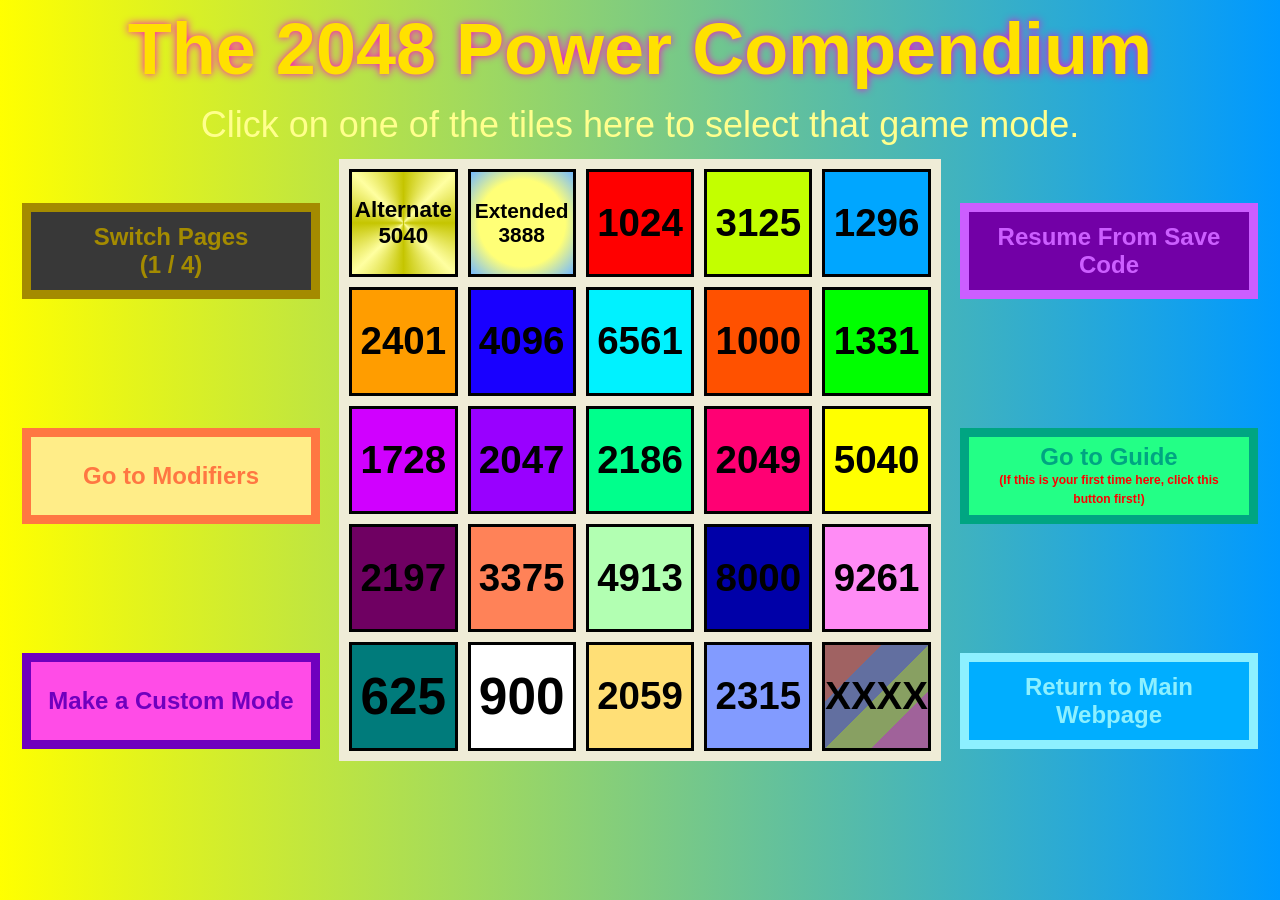
==== commit 4794b6c0: "ext3888 progress" ====
--- a/index.html
+++ b/index.html
@@ -74,7 +74,7 @@
                 <div class="menu_tile hover_grow" style="background-image: linear-gradient(#f67bd5, #994182); --tile_font_size: 4.2;">1365 1366</div>
                 <div class="menu_tile hover_grow" style="background-color: #99c857">2583</div>
                 <div class="menu_tile hover_grow" style="background-color: #a92f10">2131</div>
-                <div class="menu_tile hover_grow" style="background-image: radial-gradient(#ffff77 0% 60%, #75baff)">3888</div>
+                <div class="menu_tile hover_grow" style="background-image: radial-gradient(#ffff77 0% 60%, #75baff); --tile_font_size: 2.6;">Extended 3888</div>
                 <div class="menu_tile hover_grow" style="background-image: radial-gradient(#ff77ff 0% 60%, #baff75)">2000</div>
                 <div class="menu_tile hover_grow" style="background-image: radial-gradient(#77ffff 0% 60%, #ff75ba)">3645</div>
                 <div class="menu_tile hover_grow" style="background-image: radial-gradient(#4fb54f 0% 70%, #f66, #6f6, #66f)">2700</div>
@@ -622,24 +622,12 @@
                     </div> -->
                 </div>
                 <div id="3888_vars" class="gm_var_line">
-                    <div id="3888_extraMerge" class="gm_var_switch_container">
-                        <p id="3888_extraMerge_text" class="gm_var_text">n+8n is not a valid merge.</p>
-                        <div class="gmSwitchButtonLine">
-                            <div id="3888_extraMerge_button" class="gmSwitchModifier hover_grow">Switch This Modifier!</div>
-                        </div>
-                    </div>
-                    <div id="3888_randomGoals" class="gm_var_switch_container">
-                        <p id="3888_randomGoals_text" class="gm_var_text">Random goals are disabled.</p>
-                        <div class="gmSwitchButtonLine">
-                            <div id="3888_randomGoals_button" class="gmSwitchModifier hover_grow">Switch This Modifier!</div>
-                        </div>
-                    </div>
-                    <div id="3888_firstGoalMinimum" class="gm_var_switch_container firstGoalMinimum">
-                        <p id="3888_firstGoalMinimum_title" class="gm_var_title">The first random goal will be at least:</p>
-                        <form id="3888_firstGoalMinimum_form" class="gm_var_form">
-                            <input type="number" step="any" id="3888_firstGoalMinimum_change" name="3888_firstGoalMinimum_change">
-                        </form>
-                    </div>
+                    <div id="3888_baseList" class="gm_var_line_multiForm">
+                    <p class="gm_var_text" style="color:#4c0098">Powers: </p>
+                    <form id="3888_baseList_form0" class="customForm_size2">
+                        <input type="text" id="3888_baseList_input0" name="3888_baseList_input0">
+                    </form>
+                </div>
                 </div>
                 <div id="2000_vars" class="gm_var_line">
                     <div id="2000_extraMerge" class="gm_var_switch_container">
@@ -1305,6 +1293,8 @@
                     </div>
                     <div class="Alternate5040_variantTile hover_grow" style="background-image: linear-gradient(#80ffaa, #80ffaa, #80d5ff, #80d5ff, #f480ff, #f480ff)">2295</div>
                     <div class="Alternate5040_variantTile hover_grow" style="background-color: #ffff00">5040</div>
+                    <div class="Alternate5040_variantTile hover_grow" style="background-image: linear-gradient(#9447ff, #9447ff, #99c9ff, #99c9ff, #00a36a, #00a36a, #39f500, #39f500, #ffea47, #ffea47, #ff9999, #ff9999); --tile_font_size: 3.2;">Bitwise 2048</div>
+                    <div class="Alternate5040_variantTile hover_grow" style="background-color: #99c857">2583</div>
                 </div>
                 <div id="Alternate5040_variantGrid">
 
@@ -1418,7 +1408,6 @@
                     <form id="Alternate5040_baseList_form0" class="customForm_size2">
                         <input type="text" id="Alternate5040_baseList_input0" name="Alternate5040_baseList_input0">
                     </form>
-                    
                 </div>
                 <p id="Alternate5040_mod27SecretText"></p>
                 <div id="Alternate5040_baseListRandomize" class="gmSwitchButtonLine">
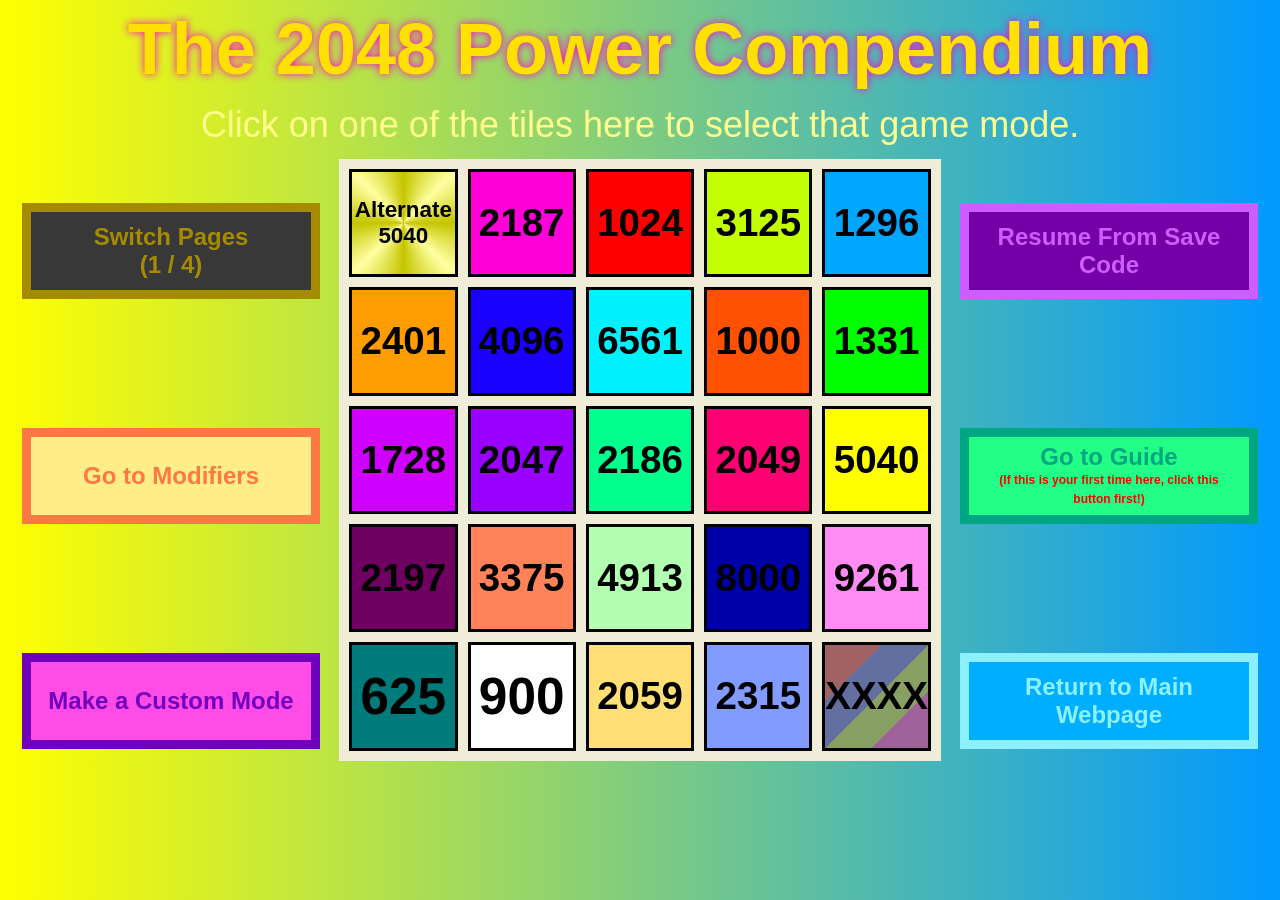
==== commit b1970d31: "restoring 3888 pt 1" ====
--- a/index.html
+++ b/index.html
@@ -74,7 +74,7 @@
                 <div class="menu_tile hover_grow" style="background-image: linear-gradient(#f67bd5, #994182); --tile_font_size: 4.2;">1365 1366</div>
                 <div class="menu_tile hover_grow" style="background-color: #99c857">2583</div>
                 <div class="menu_tile hover_grow" style="background-color: #a92f10">2131</div>
-                <div class="menu_tile hover_grow" style="background-image: radial-gradient(#ffff77 0% 60%, #75baff); --tile_font_size: 2.6;">Extended 3888</div>
+                <div class="menu_tile hover_grow" style="background-image: radial-gradient(#ffff77 0% 60%, #75baff); --tile_font_size: 2.6;">3888</div>
                 <div class="menu_tile hover_grow" style="background-image: radial-gradient(#ff77ff 0% 60%, #baff75)">2000</div>
                 <div class="menu_tile hover_grow" style="background-image: radial-gradient(#77ffff 0% 60%, #ff75ba)">3645</div>
                 <div class="menu_tile hover_grow" style="background-image: radial-gradient(#4fb54f 0% 70%, #f66, #6f6, #66f)">2700</div>
@@ -627,7 +627,13 @@
                     <form id="3888_baseList_form0" class="customForm_size2">
                         <input type="text" id="3888_baseList_input0" name="3888_baseList_input0">
                     </form>
-                </div>
+                    </div>
+                    <div id="3888_mlength" class="gm_var_switch_container" style="color:#970097">
+                        <p id="3888_mlength_title" class="gm_var_title">Maximum Merge Length:</p>
+                        <p id="3888_mlength_counter" class="gm_var_counter"></p>
+                        <div id="3888_mlength_plus" class="gm_grid_button plus_button">+</div>
+                        <div id="3888_mlength_minus" class="gm_grid_button minus_button">-</div>
+                    </div>
                 </div>
                 <div id="2000_vars" class="gm_var_line">
                     <div id="2000_extraMerge" class="gm_var_switch_container">
@@ -1242,7 +1248,7 @@
                     <div class="Alternate5040_variantTile hover_grow" style="background-color: #d290f0">2520</div>
                     <div class="Alternate5040_variantTile hover_grow" style="background-color: #ff9d00">2401</div>
                     <div class="Alternate5040_variantTile hover_grow" style="background-color: #ff8258">3375</div>
-                    <div class="Alternate5040_variantTile hover_grow" style="background-color: #444444">TBA</div>
+                    <div class="Alternate5040_variantTile hover_grow" style="background-image: radial-gradient(#d13b00 0% 35%, #a8b4e2 90%)">2669</div>
                     <div class="Alternate5040_variantTile hover_grow" style="background-image: linear-gradient(#2d80d2 0%, #6c1700 25% 75%, #2d80d2 100%)">1847</div>
                     <div class="Alternate5040_variantTile hover_grow" style="background-color: #cecece">????</div>
                     <div class="Alternate5040_variantTile hover_grow" style="background-color: #444444">TBA</div>
@@ -1295,6 +1301,14 @@
                     <div class="Alternate5040_variantTile hover_grow" style="background-color: #ffff00">5040</div>
                     <div class="Alternate5040_variantTile hover_grow" style="background-image: linear-gradient(#9447ff, #9447ff, #99c9ff, #99c9ff, #00a36a, #00a36a, #39f500, #39f500, #ffea47, #ffea47, #ff9999, #ff9999); --tile_font_size: 3.2;">Bitwise 2048</div>
                     <div class="Alternate5040_variantTile hover_grow" style="background-color: #99c857">2583</div>
+                    <div class="Alternate5040_variantTile hover_grow" style="background-color: #885500;--tile_font_size: 2.8;">
+                        <div class="primeImage" style="background-image:conic-gradient(#0000 0deg 10deg, #fff 35deg 55deg, #0000 80deg 100deg, #000 125deg 145deg, #0000 170deg 190deg, #fff 215deg 235deg, #0000 260deg 280deg, #000 305deg 325deg, #0000 350deg);opacity:0.5;"></div>
+                        <div class="primeImage" style="background-image:repeating-linear-gradient(#0000 0%, #fff 15%, #0000 30%, #000 45%, #0000 60%);mask-image:repeating-linear-gradient(90deg, #000 0% 14%, #0000 14% 42%);opacity:0.5;"></div>
+                        <div class="primeImage" style="background-color:#550000;mask-image:linear-gradient(#0000 0% 25%, #000 75%);"></div>
+                        <p style="z-index: 1">SQUART</p>
+                    </div>
+                    <div class="Alternate5040_variantTile hover_grow" style="background-color: #af8c00; --tile_font_size: 3">2216.838</div>
+                    <div class="Alternate5040_variantTile hover_grow" style="--gm_tfs: 5.625; display: flex; background-color: rgb(255, 196, 0); background-image: linear-gradient(135deg, rgb(237, 200, 80), rgb(220, 68, 228));">1/512</div>
                 </div>
                 <div id="Alternate5040_variantGrid">
 
